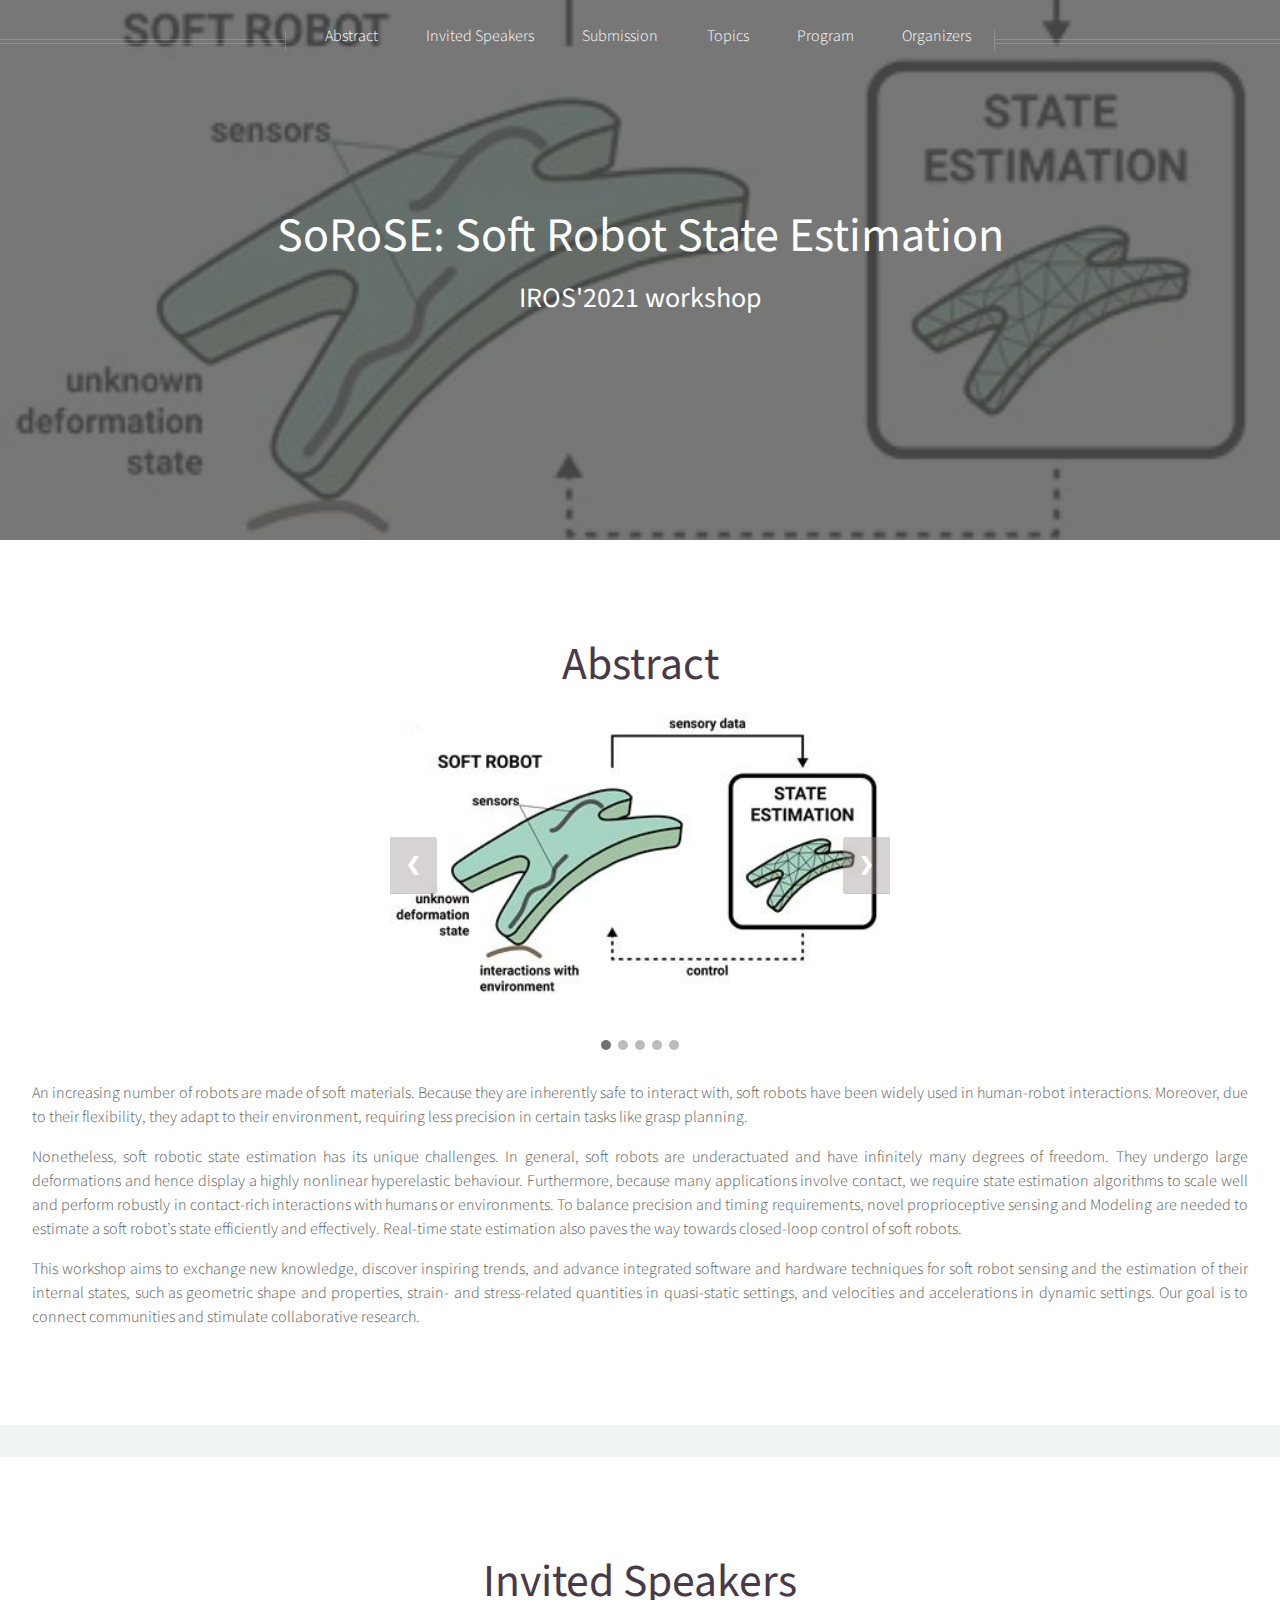
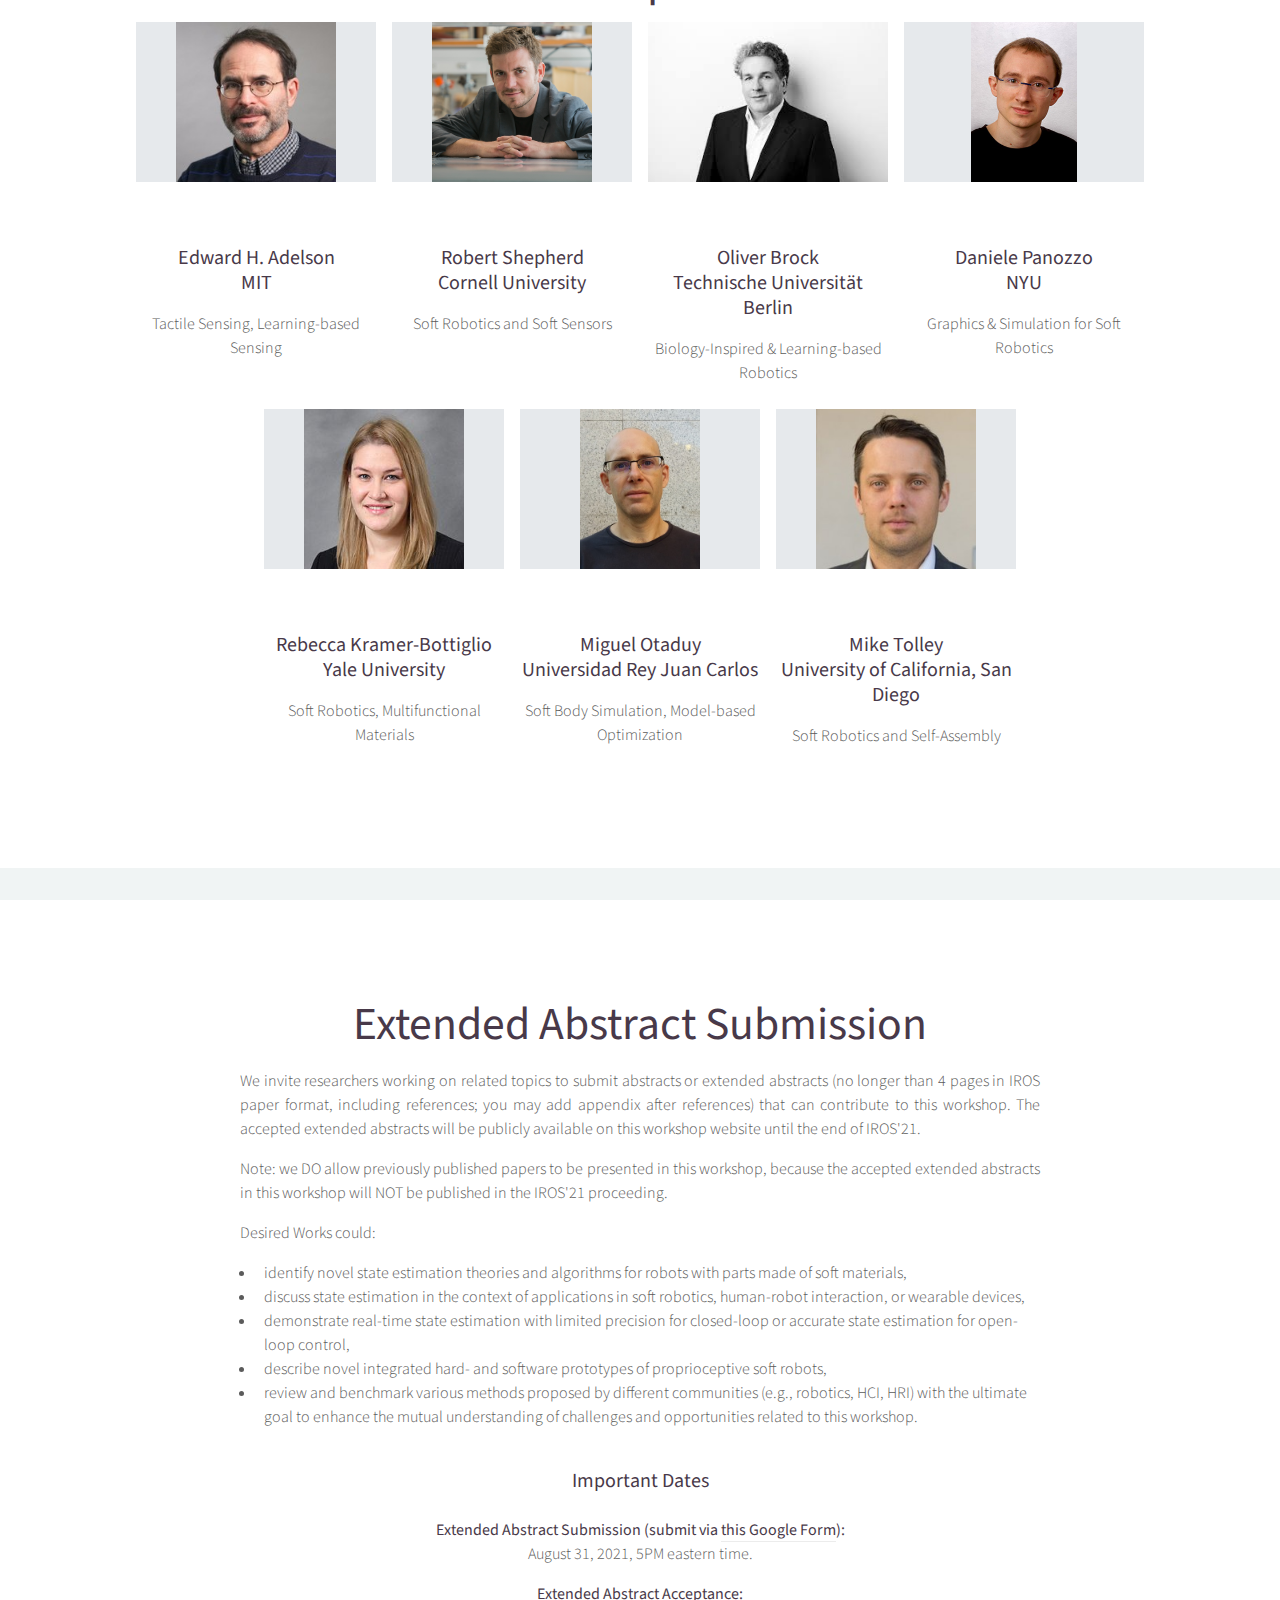
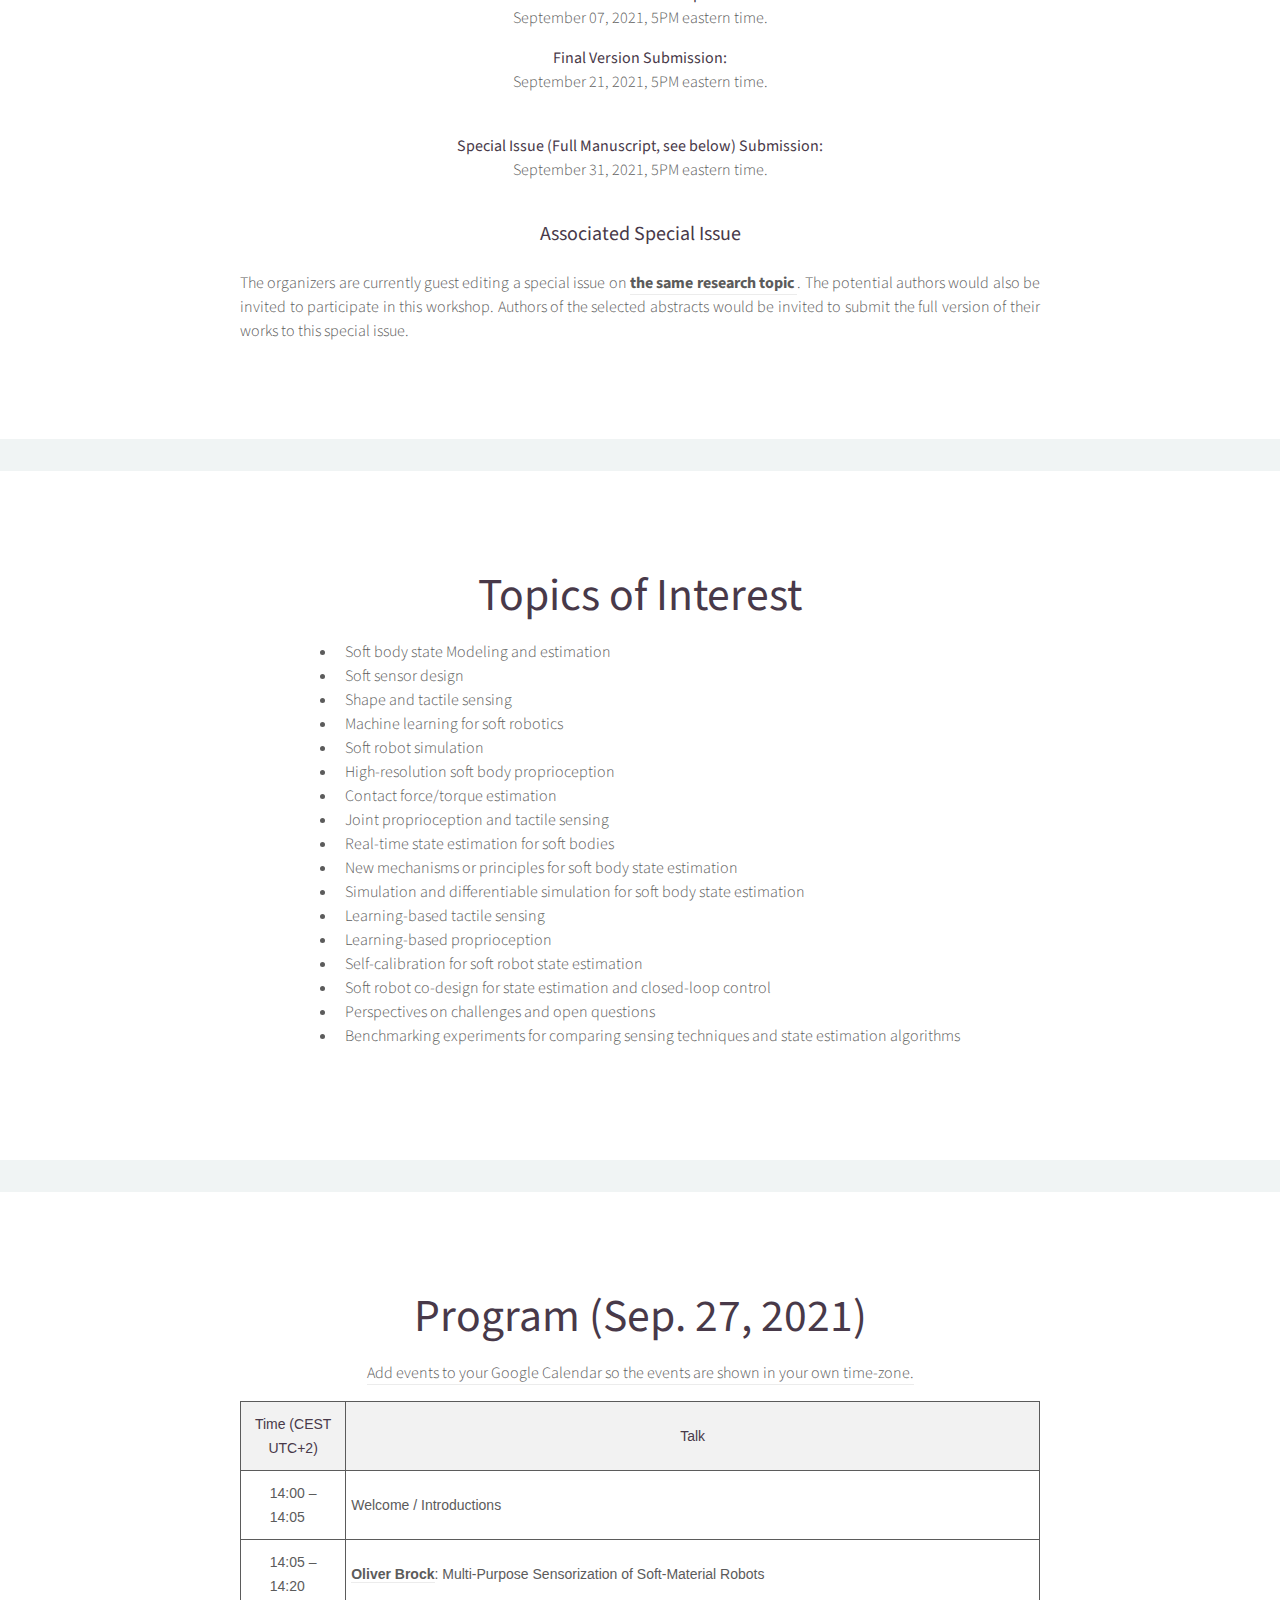
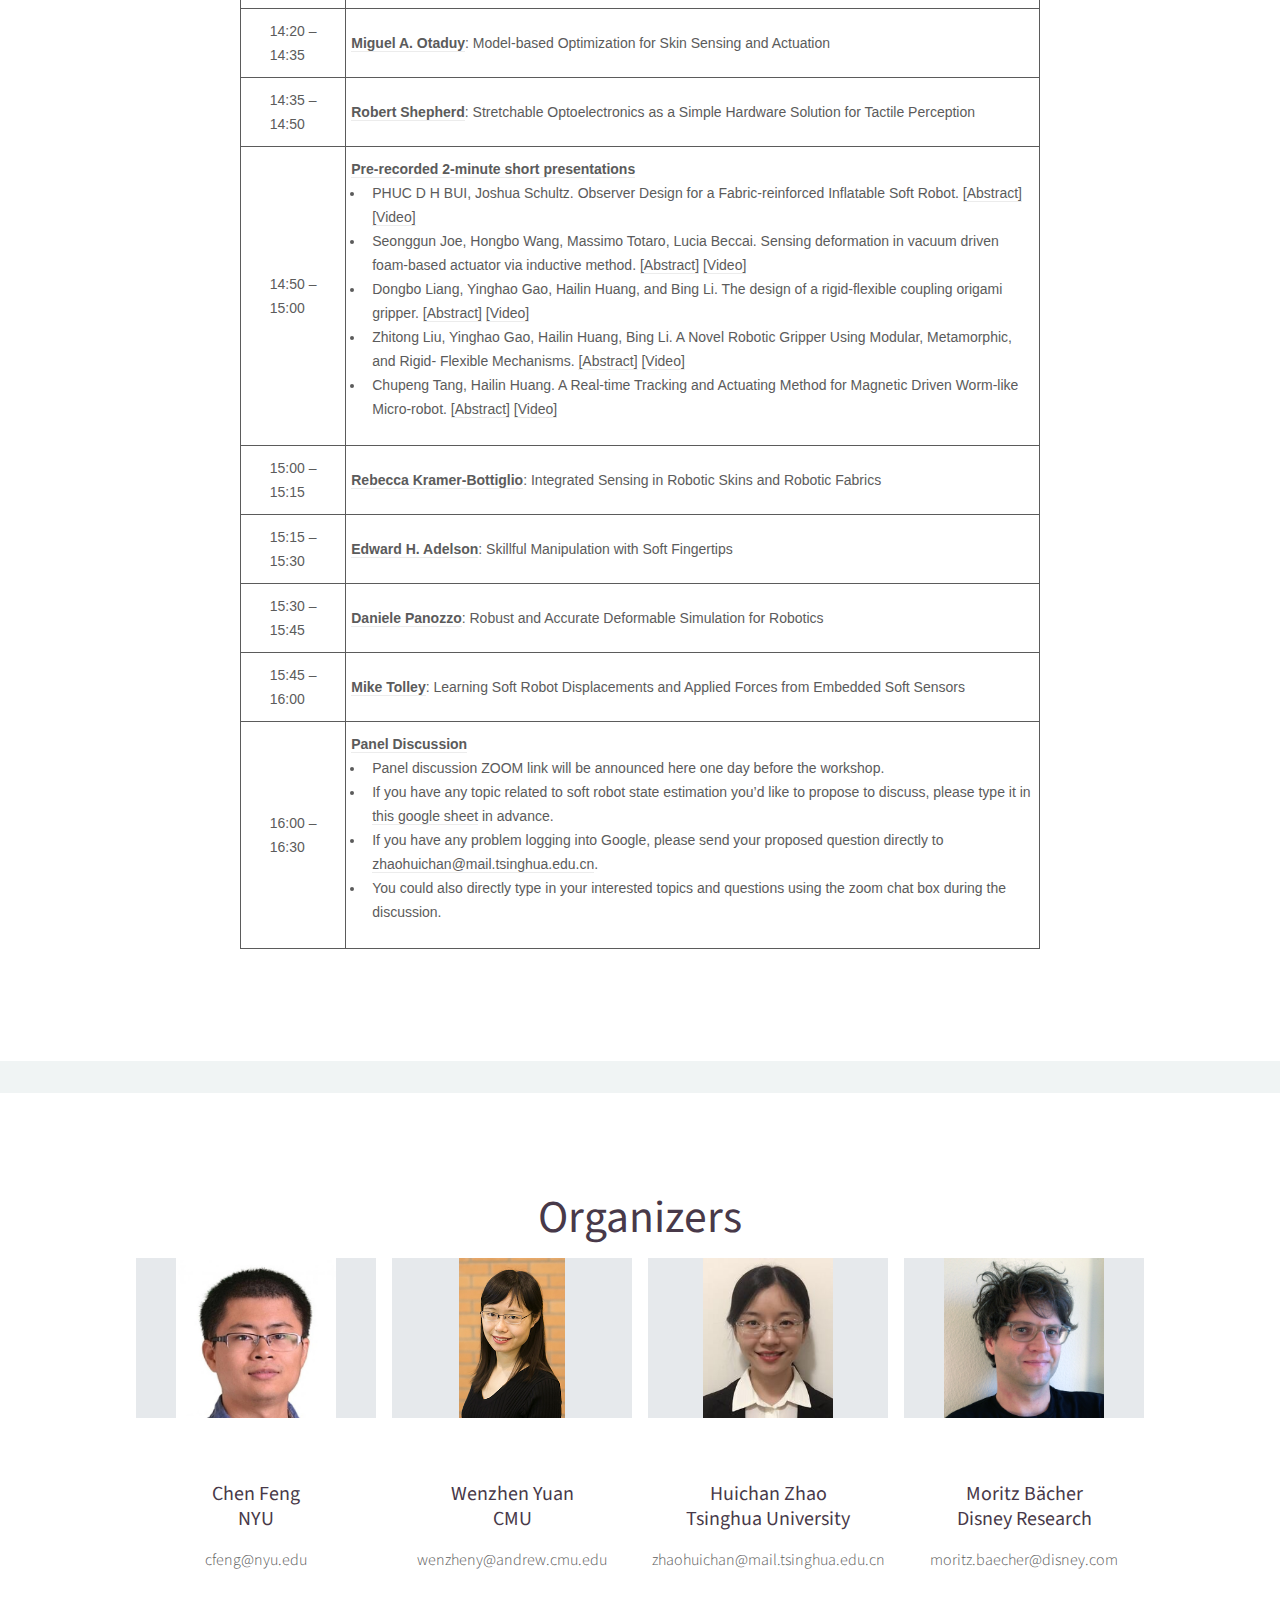
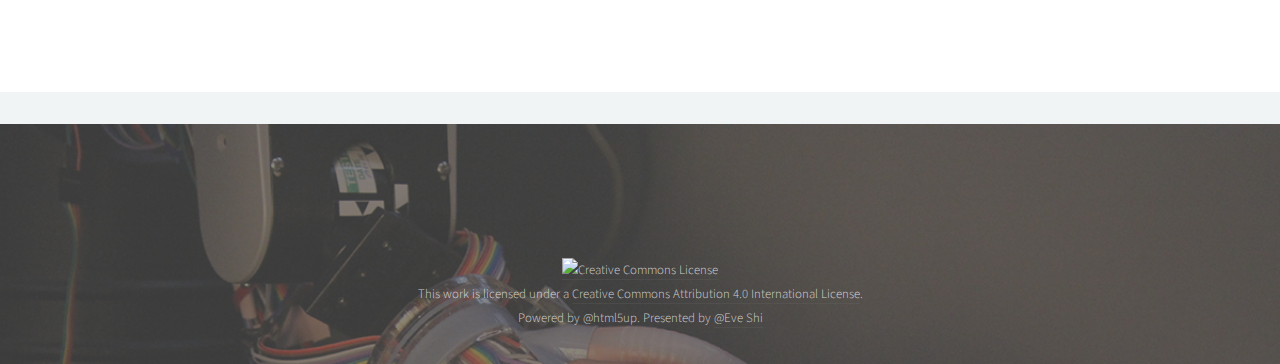
==== index.html @ d2203e0c "table style" ====
<!DOCTYPE HTML>
<!--
	Helios by HTML5 UP
	html5up.net | @ajlkn
	Free for personal and commercial use under the CCA 3.0 license (html5up.net/license)
-->
<html>

<head>
    <title>SoRoSE</title>
    <meta charset="utf-8" />
    <meta name="viewport" content="width=device-width, initial-scale=1, user-scalable=no" />
    <link rel="stylesheet" href="assets/css/main.css" />
    <noscript>
        <link rel="stylesheet" href="assets/css/noscript.css" />
    </noscript>
</head>

<body class="no-sidebar is-preload">
    <div id="page-wrapper">

        <!-- Header -->
        <div id="header">

            <!-- Inner -->
            <div class="inner">
                <header>
                    <h1><a href="index.html" id="logo">SoRoSE: Soft Robot State Estimation</a></h1>
                    <br />
                    <h2><a href="https://www.iros2021.org/workshops" id="logo">IROS'2021
                            workshop</a></h2>
                </header>
            </div>

            <!-- Nav -->
            <nav id="nav">
                <ul>
                    <li><a href="#abstract">Abstract</a></li>
                    <li><a href="#speakers">Invited Speakers</a></li>
                    <li><a href="#submission">Submission</a></li>
                    <li><a href="#topics">Topics</a></li>
                    <li><a href="#program">Program</a></li>
                    <li><a href="#organizers">Organizers</a></li>
                </ul>
            </nav>

        </div>

        <!-- Main -->
        <div class="wrapper style1" id="abstract">
            <div class="container">
                <article id="main" class="special">
                    <header>
                        <h2>Abstract</h2>
                    </header>
                    <!-- Slideshow container -->
                    <div class="slideshow-container">

                        <!-- Full-width images with number and caption text -->
                        <div class="mySlides fade">
                            <div class="numbertext">1 / 5</div>
                            <img src="images/thumb_400.jpg" style="width:100%">
                        </div>

                        <div class="mySlides fade">
                            <div class="numbertext">2 / 5</div>
                            <img src="images/deepsoro.png" style="width:100%">
                        </div>

                        <div class="mySlides fade">
                            <div class="numbertext">3 / 5</div>
                            <img src="images/BarInteraction4.jpg" style="width:100%">
                        </div>

                        <div class="mySlides fade">
                            <div class="numbertext">4 / 5</div>
                            <img src="images/sensor_in_gripper.jpg" style="width:100%">
                        </div>

                        <div class="mySlides fade">
                            <div class="numbertext">5 / 5</div>
                            <img src="images/robot2.jpg" style="width:100%">
                        </div>


                        <!-- Next and previous buttons -->
                        <a class="prev" onclick="plusSlides(-1)">&#10094;</a>
                        <a class="next" onclick="plusSlides(1)">&#10095;</a>
                    </div>
                    <br>

                    <!-- The dots/circles -->
                    <div style="text-align:center">
                        <span class="dot" onclick="currentSlide(1)"></span>
                        <span class="dot" onclick="currentSlide(2)"></span>
                        <span class="dot" onclick="currentSlide(3)"></span>
                        <span class="dot" onclick="currentSlide(4)"></span>
                        <span class="dot" onclick="currentSlide(5)"></span>

                    </div>
                    <br />
                    <p>
                        An increasing number of robots are made of soft materials. Because they are inherently safe to
                        interact with, soft robots have been widely used in human-robot interactions. Moreover, due to
                        their flexibility, they adapt to their environment, requiring
                        less precision in certain tasks like grasp planning.
                    </p>
                    <p>
                        Nonetheless, soft robotic state estimation has its unique challenges. In general, soft robots
                        are underactuated and have infinitely many degrees of freedom. They undergo large deformations
                        and hence display a highly nonlinear hyperelastic behaviour. Furthermore,
                        because many applications involve contact, we require state estimation algorithms to scale well
                        and perform robustly in contact-rich interactions with humans or environments. To balance
                        precision and timing requirements, novel
                        proprioceptive sensing and Modeling are needed to estimate a soft robot’s state efficiently and
                        effectively. Real-time state estimation also paves the way towards closed-loop control of soft
                        robots.
                    </p>
                    <p>
                        This workshop aims to exchange new knowledge, discover inspiring trends, and advance integrated
                        software and hardware techniques for soft robot sensing and the estimation of their internal
                        states, such as geometric shape and properties, strain- and stress-related
                        quantities in quasi-static settings, and velocities and accelerations in dynamic settings. Our
                        goal is to connect communities and stimulate collaborative research.
                    </p>
                </article>
            </div>
        </div>

        <div id="speakers"></div>


        <div class="container speakers" id="speakers2">
            <article id="main" class="special">
                <header>
                    <h2>Invited Speakers</h2>
                </header>
            </article>

        </div>
        <section class="carousel">
            <div class="reel">
                <article>
                    <a href="http://persci.mit.edu/people/adelson" class="image featured"><img
                            src="images/Edward H. Adelson.jpeg" alt="" /></a>
                    <header>
                        <h3>
                            <a href="http://persci.mit.edu/people/adelson"></a>Edward H. Adelson</a>
                        </h3>
                        <h3>
                            <a href="http://persci.mit.edu/people/adelson"></a>MIT</a>
                        </h3>
                    </header>
                    <p>Tactile Sensing, Learning-based Sensing</p>
                </article>
                <article>
                    <a href="https://www.mae.cornell.edu/faculty-directory/robert-f-shepherd"
                        class="image featured"><img src="images/Robert Shepherd.jpeg" alt="" /></a>
                    <header>
                        <h3>
                            <a href="https://www.mae.cornell.edu/faculty-directory/robert-f-shepherd"></a>Robert
                            Shepherd</a>
                        </h3>
                        <h3>
                            <a href="https://www.mae.cornell.edu/faculty-directory/robert-f-shepherd"></a>Cornell
                            University</a>
                        </h3>
                    </header>
                    <p>Soft Robotics and Soft Sensors</p>
                </article>
                <article>
                    <a href="https://www.robotics.tu-berlin.de/menue/team/oliver_brock/" class="image featured"><img
                            src="images/Oliver Brock.jpeg" alt="" /></a>
                    <header>
                        <h3>
                            <a href="https://www.robotics.tu-berlin.de/menue/team/oliver_brock/"></a>Oliver Brock</a>
                        </h3>
                        <h3>
                            <a href="https://www.robotics.tu-berlin.de/menue/team/oliver_brock/"></a>Technische
                            Universität Berlin</a>
                        </h3>
                    </header>
                    <p>Biology-Inspired & Learning-based Robotics</p>
                </article>
                <article>
                    <a href="https://cims.nyu.edu/gcl/daniele.html" class="image featured"><img
                            src="images/Daniele Panozzo.jpeg" alt="" /></a>
                    <header>
                        <h3>
                            <a href="https://cims.nyu.edu/gcl/daniele.html"></a>Daniele Panozzo</a>
                        </h3>
                        <h3>
                            <a href="https://cims.nyu.edu/gcl/daniele.html"></a>NYU</a>
                        </h3>
                    </header>
                    <p>Graphics & Simulation for Soft Robotics</p>
                </article>
                <article>
                    <a href="https://seas.yale.edu/faculty-research/faculty-directory/rebecca-kramer-bottiglio"
                        class="image featured"><img src="images/Rebecca Kramer-Bottiglio.jpeg" alt="" /></a>
                    <header>
                        <h3>
                            <a
                                href="https://seas.yale.edu/faculty-research/faculty-directory/rebecca-kramer-bottiglio"></a>Rebecca
                            Kramer-Bottiglio</a>
                        </h3>
                        <h3>
                            <a
                                href="https://seas.yale.edu/faculty-research/faculty-directory/rebecca-kramer-bottiglio"></a>Yale
                            University</a>
                        </h3>
                    </header>
                    <p>Soft Robotics, Multifunctional Materials</p>
                </article>
                <article>
                    <a href="http://mslab.es/otaduy/" class="image featured"><img src="images/Miguel Otaduy.jpeg"
                            alt="" /></a>
                    <header>
                        <h3>
                            <a href="http://mslab.es/otaduy/"></a>Miguel Otaduy</a>
                        </h3>
                        <h3>
                            <a href="http://mslab.es/otaduy/"></a>Universidad Rey Juan Carlos</a>
                        </h3>
                    </header>
                    <p>Soft Body Simulation, Contact Modeling</p>
                </article>
                <article>
                    <a href="https://tolley.eng.ucsd.edu/" class="image featured"><img src="images/Mike Tolley.jpeg"
                            alt="" /></a>
                    <header>
                        <h3>
                            <a href="https://tolley.eng.ucsd.edu/"></a>Mike Tolley</a>
                        </h3>
                        <h3>
                            <a href="https://tolley.eng.ucsd.edu/"></a>University of California, San Diego</a>
                        </h3>
                    </header>
                    <p>Soft Robotics and Self-Assembly</p>
                </article>

            </div>
        </section>

        <div class="wrapper style1 organizers" id="speakers1">

            <section class="container special">
                <article id="main" class="special">
                    <header>
                        <h2>Invited Speakers</h2>
                        <p></p>
                    </header>
                </article>
                <div class="row" style="margin-left: 0px;">
                    <article>
                        <a href="http://persci.mit.edu/people/adelson" class="image featured"><img
                                src="images/Edward H. Adelson.jpeg" alt="" /></a>
                        <header>
                            <h3>
                                <a href="http://persci.mit.edu/people/adelson"></a>Edward H. Adelson</a>
                            </h3>
                            <h3>
                                <a href="http://persci.mit.edu/people/adelson"></a>MIT</a>
                            </h3>
                        </header>
                        <p>Tactile Sensing, Learning-based Sensing</p>
                    </article>
                    <article>
                        <a href="https://www.mae.cornell.edu/faculty-directory/robert-f-shepherd"
                            class="image featured"><img src="images/Robert Shepherd.jpeg" alt="" /></a>
                        <header>
                            <h3>
                                <a href="https://www.mae.cornell.edu/faculty-directory/robert-f-shepherd"></a>Robert
                                Shepherd</a>
                            </h3>
                            <h3>
                                <a href="https://www.mae.cornell.edu/faculty-directory/robert-f-shepherd"></a>Cornell
                                University</a>
                            </h3>
                        </header>
                        <p>Soft Robotics and Soft Sensors</p>
                    </article>
                    <article>
                        <a href="https://www.robotics.tu-berlin.de/menue/team/oliver_brock/" class="image featured"><img
                                src="images/Oliver Brock.jpeg" alt="" /></a>
                        <header>
                            <h3>
                                <a href="https://www.robotics.tu-berlin.de/menue/team/oliver_brock/"></a>Oliver
                                Brock</a>
                            </h3>
                            <h3>
                                <a href="https://www.robotics.tu-berlin.de/menue/team/oliver_brock/"></a>Technische
                                Universität Berlin</a>
                            </h3>
                        </header>
                        <p>Biology-Inspired & Learning-based Robotics</p>
                    </article>
                    <article>
                        <a href="https://cims.nyu.edu/gcl/daniele.html" class="image featured"><img
                                src="images/Daniele Panozzo.jpeg" alt="" /></a>
                        <header>
                            <h3>
                                <a href="https://cims.nyu.edu/gcl/daniele.html"></a>Daniele Panozzo</a>
                            </h3>
                            <h3>
                                <a href="https://cims.nyu.edu/gcl/daniele.html"></a>NYU</a>
                            </h3>
                        </header>
                        <p>Graphics & Simulation for Soft Robotics</p>
                    </article>
                    <article>
                        <a href="https://seas.yale.edu/faculty-research/faculty-directory/rebecca-kramer-bottiglio"
                            class="image featured"><img src="images/Rebecca Kramer-Bottiglio.jpeg" alt="" /></a>
                        <header>
                            <h3>
                                <a
                                    href="https://seas.yale.edu/faculty-research/faculty-directory/rebecca-kramer-bottiglio"></a>Rebecca
                                Kramer-Bottiglio</a>
                            </h3>
                            <h3>
                                <a
                                    href="https://seas.yale.edu/faculty-research/faculty-directory/rebecca-kramer-bottiglio"></a>Yale
                                University</a>
                            </h3>
                        </header>
                        <p>Soft Robotics, Multifunctional Materials</p>
                    </article>
                    <article>
                        <a href="http://mslab.es/otaduy/" class="image featured"><img src="images/Miguel Otaduy.jpeg"
                                alt="" /></a>
                        <header>
                            <h3>
                                <a href="http://mslab.es/otaduy/"></a>Miguel Otaduy</a>
                            </h3>
                            <h3>
                                <a href="http://mslab.es/otaduy/"></a>Universidad Rey Juan Carlos</a>
                            </h3>
                        </header>
                        <p>Soft Body Simulation, Model-based Optimization</p>
                    </article>
                    <article>
                        <a href="https://tolley.eng.ucsd.edu/" class="image featured"><img src="images/Mike Tolley.jpeg"
                                alt="" /></a>
                        <header>
                            <h3>
                                <a href="https://tolley.eng.ucsd.edu/"></a>Mike Tolley</a>
                            </h3>
                            <h3>
                                <a href="https://tolley.eng.ucsd.edu/"></a>University of California, San Diego</a>
                            </h3>
                        </header>
                        <p>Soft Robotics and Self-Assembly</p>
                    </article>
                </div>
            </section>

        </div>

        <div class="wrapper style1" id="submission">
            <div class="container" style="max-width: 800px;">
                <article id="main" class="special">
                    <header>
                        <h2><a href="https://forms.gle/WghcECDqFm4VowSA9">Extended Abstract Submission</a>
                        </h2>
                    </header>
                    <p>
                        We invite researchers working on related topics to submit abstracts or extended abstracts (no
                        longer than 4 pages in IROS paper format, including references; you may add appendix after references) that can contribute to this
                        workshop. The accepted extended abstracts will be publicly available on this workshop website until the end of IROS'21.
                    </p>
		    <p>Note: we DO allow previously published papers to be presented in this workshop,
			    because the accepted extended abstracts in this workshop will NOT be published in the IROS'21 proceeding.
		    </p>
                    <p>
                        Desired Works could:
                    </p>
                    <ul>
                        <li>identify novel state estimation theories and algorithms for robots with parts made of soft
                            materials,</li>
                        <li>discuss state estimation in the context of applications in soft robotics, human-robot
                            interaction, or wearable devices,</li>
                        <li>demonstrate real-time state estimation with limited precision for closed-loop or accurate
                            state estimation for open-loop control,</li>
                        <li>describe novel integrated hard- and software prototypes of proprioceptive soft robots,</li>
                        <li>review and benchmark various methods proposed by different communities (e.g., robotics, HCI,
                            HRI) with the ultimate goal to enhance the mutual understanding of challenges and
                            opportunities related to this workshop.</li>
                    </ul>
                    <br />
                    <h3 style="text-align: center;">Important Dates</h3>
                    <br />
                    <div
                        style="width: 100%; display: flex; flex-direction: column; justify-content: center; align-items: center;">

                        <b>Extended Abstract Submission (submit via <a href="https://forms.gle/WghcECDqFm4VowSA9">this Google Form</a>):</b>
                        <p> August 31, 2021, 5PM eastern
                            time.
                        </p>

                        <b>Extended Abstract Acceptance:</b>
                        <p> September 07, 2021, 5PM eastern
                            time.
                        </p>

                        <b>Final Version Submission:</b>
                        <p> September 21, 2021, 5PM eastern time.
                        </p>
                        <br />

                        <b>Special Issue (Full Manuscript, see below) Submission:</b>
                        <p> September 31, 2021,
                            5PM
                            eastern time.
                        </p>
                    </div>
                    <br />
                    <h3 style="text-align: center;">Associated Special Issue</h3>
                    <br />
                    <p>The organizers are currently guest editing a special issue on <a
                            href="https://www.frontiersin.org/research-topics/19049/soft-robot-state-estimation"
                            style="font-weight: bold;">the same research topic </a>. The potential authors would
                        also be invited to participate in this workshop. Authors of the selected abstracts would be
                        invited to submit the full version of their works to this special issue.</p>
                </article>
            </div>
        </div>

        <div class="wrapper style1" id="topics">
            <div class="container">
                <article id="main" class="special">
                    <header>
                        <h2>Topics of Interest
                        </h2>
                    </header>
                    <div style="display:flex; justify-content: center;">
                        <ul>
                            <li>Soft body state Modeling and estimation</li>
                            <li>Soft sensor design</li>
                            <li>Shape and tactile sensing</li>
                            <li>Machine learning for soft robotics</li>
                            <li>Soft robot simulation</li>
                            <li>High-resolution soft body proprioception</li>
                            <li>Contact force/torque estimation</li>
                            <li>Joint proprioception and tactile sensing</li>
                            <li>Real-time state estimation for soft bodies</li>
                            <li>New mechanisms or principles for soft body state estimation</li>
                            <li>Simulation and differentiable simulation for soft body state estimation</li>
                            <li>Learning-based tactile sensing</li>
                            <li>Learning-based proprioception</li>
                            <li>Self-calibration for soft robot state estimation</li>
                            <li>Soft robot co-design for state estimation and closed-loop control</li>
                            <li>Perspectives on challenges and open questions</li>
                            <li>Benchmarking experiments for comparing sensing techniques and state estimation
                                algorithms</li>
                        </ul>
                    </div>

                </article>
            </div>
        </div>

        <div class="wrapper style1" id="program">
            <div class="container">
                <article id="main" class="special">
                    <header>
                        <h2>Program (Sep. 27, 2021)
                        </h2>
                    </header>
                    <div style="width: 100%; display: flex; justify-content: center; flex-direction: column; align-items: center;">
                        <p><a href="https://calendar.google.com/calendar/u/0?cid=Y182NWhkdmkxcjdwOWs2NHZqYWFtc25lbDZrY0Bncm91cC5jYWxlbmRhci5nb29nbGUuY29t">Add events to your Google Calendar so the events are shown in your own time-zone.</a></p></div>
                        <div style="width: 100%; display: flex; justify-content: center;">
                        <table class="tg">
                            <thead>
                                <tr>
                                    <th class="tg-a0ej"><span style="background-color:#F2F2F2"><b>Time (CEST UTC+2)</b></th>
                                    <th class="tg-a0ej"><span style="background-color:#F2F2F2"><b>Talk</b></th>
                                </tr>
                            </thead>
                            <tbody>
                                <tr>
                                    <td class="tg-lboi">14:00 – 14:05&nbsp;&nbsp;&nbsp;</td>
                                    <td class="tg-rpart">Welcome / Introductions&nbsp;&nbsp;&nbsp;</td>
                                </tr>
                                <tr>
                                    <td class="tg-lboi">14:05 – 14:20&nbsp;&nbsp;&nbsp;</td>
                                    <td class="tg-rpart"><a style="font-weight: bold;">Oliver Brock</a>: Multi-Purpose Sensorization of Soft-Material Robots&nbsp;&nbsp;&nbsp;</td>
                                </tr>
                                <tr>
                                    <td class="tg-lboi">14:20 – 14:35&nbsp;&nbsp;&nbsp;</td>
                                    <td class="tg-rpart"><a style="font-weight: bold;">Miguel A. Otaduy</a>: Model-based Optimization for Skin Sensing and Actuation&nbsp;&nbsp;&nbsp;</td>
                                </tr>
                                <tr>
                                    <td class="tg-lboi">14:35 – 14:50&nbsp;&nbsp;&nbsp;</td>
                                    <td class="tg-rpart"><a style="font-weight: bold;">Robert Shepherd</a>: Stretchable Optoelectronics as a Simple Hardware Solution for Tactile Perception&nbsp;&nbsp;&nbsp;</td>
                                </tr>
                                <tr>
                                    <td class="tg-lboi">14:50 – 15:00&nbsp;&nbsp;&nbsp;</td>
                                    <td class="tg-rpart"><a style="font-weight: bold;">Pre-recorded 2-minute short presentations</a>
					    <ul>
						    <li>PHUC D H BUI, Joshua Schultz. Observer Design for a Fabric-reinforced Inflatable Soft Robot. <a href="TBD">[Abstract]</a> <a href="TBD">[Video]</a></li>
						    <li>Seonggun Joe, Hongbo Wang, Massimo Totaro, Lucia Beccai. Sensing deformation in vacuum driven foam-based actuator via inductive method. <a href="TBD">[Abstract]</a> <a href="TBD">[Video]</a></li>
						    <li>Dongbo Liang, Yinghao Gao, Hailin Huang, and Bing Li. The design of a rigid-flexible coupling origami gripper. <a href="TBD">[Abstract]</a> <a href="TBD">[Video]</a></li>
						    <li>Zhitong Liu, Yinghao Gao, Hailin Huang, Bing Li. A Novel Robotic Gripper Using Modular, Metamorphic, and Rigid- Flexible Mechanisms. <a href="TBD">[Abstract]</a> <a href="TBD">[Video]</a></li>
						    <li>Chupeng Tang, Hailin Huang. A Real-time Tracking and Actuating Method for Magnetic Driven Worm-like Micro-robot. <a href="TBD">[Abstract]</a> <a href="TBD">[Video]</a></li>
						    </ul>
					</td>
                                </tr>
                                <tr>
                                    <td class="tg-lboi">15:00 – 15:15&nbsp;&nbsp;&nbsp;</td>
                                    <td class="tg-rpart"><a style="font-weight: bold;">Rebecca Kramer-Bottiglio</a>: Integrated Sensing in Robotic Skins and Robotic Fabrics&nbsp;&nbsp;&nbsp;</td>
                                </tr>
                                <tr>
                                    <td class="tg-lboi">15:15 – 15:30&nbsp;&nbsp;&nbsp;</td>
                                    <td class="tg-rpart"><a style="font-weight: bold;">Edward H. Adelson</a>: Skillful Manipulation with Soft Fingertips&nbsp;&nbsp;&nbsp;</td>
                                </tr>
                                <tr>
                                    <td class="tg-lboi">15:30 – 15:45&nbsp;&nbsp;&nbsp;</td>
                                    <td class="tg-rpart"><a style="font-weight: bold;">Daniele Panozzo</a>: Robust and Accurate Deformable Simulation for Robotics&nbsp;&nbsp;&nbsp;</td>
                                </tr>
                                <tr>
                                    <td class="tg-lboi">15:45 – 16:00&nbsp;&nbsp;&nbsp;</td>
                                    <td class="tg-rpart"><a style="font-weight: bold;">Mike Tolley</a>: Learning Soft Robot Displacements and Applied Forces from Embedded Soft Sensors&nbsp;&nbsp;&nbsp;</td>
                                </tr>
                                <tr>
                                    <td class="tg-lboi">16:00 – 16:30&nbsp;&nbsp;&nbsp;</td>
                                    <td class="tg-rpart"><a style="font-weight: bold;">Panel Discussion</a>
					    <ul>
						    <li>Panel discussion ZOOM link will be announced here one day before the workshop.</li>
						    <li>If you have any topic related to soft robot state estimation you’d like to propose to discuss, please type it in <a href="https://docs.google.com/spreadsheets/d/1lZpRC_yEklMK8BOWr6CGSdx1gRSJCVQIYyZF801gzsY/edit?usp=sharing">this google sheet</a> in advance.</li>
						    <li>If you have any problem logging into Google, please send your proposed question directly to <a href="mailto:zhaohuichan@mail.tsinghua.edu.cn">zhaohuichan@mail.tsinghua.edu.cn</a>.</li>
						    <li>You could also directly type in your interested topics and questions using the zoom chat box during the discussion.</li>
						    </ul>
					</td>
                                </tr>
                            </tbody>
                        </table>
                    </div>
                </article>
            </div>
        </div>

        <div class="wrapper style1 organizers" id="organizers">

            <section class="container special">
                <header>
                    <h2>Organizers</h2>
                    <p></p>
                </header>
                <div class="row" style="margin-left: 0px;">
                    <article class="col-3 col-12-mobile special">
                        <a href="https://engineering.nyu.edu/faculty/chen-feng" class="image featured"><img
                                src="images/Chen Feng.jpeg" alt="" /></a>
                        <header>
                            <h3><a href="https://engineering.nyu.edu/faculty/chen-feng">Chen Feng</a></h3>
                            <h3><a href="https://engineering.nyu.edu/faculty/chen-feng">NYU</a></h3>
                        </header>
                        <p style="text-align: center;">
                            cfeng@nyu.edu
                        </p>
                    </article>
                    <article class="col-3 col-12-mobile special">
                        <a href="https://www.ri.cmu.edu/ri-faculty/wenzhen-yuan/" class="image featured"><img
                                src="images/Wenzhen Yuan.jpeg" alt="" /></a>
                        <header>
                            <h3><a href="https://www.ri.cmu.edu/ri-faculty/wenzhen-yuan/">Wenzhen Yuan</a></h3>
                            <h3><a href="https://www.ri.cmu.edu/ri-faculty/wenzhen-yuan/">CMU</a></h3>
                        </header>
                        <p style="text-align: center;">
                            wenzheny@andrew.cmu.edu
                        </p>
                    </article>
                    <article class="col-3 col-12-mobile special">
                        <a href="https://www.me.tsinghua.edu.cn/en/info/1067/1431.htm" class="image featured"><img
                                src="images/Huichan Zhao.jpeg" alt="" /></a>
                        <header>
                            <h3><a href="https://www.me.tsinghua.edu.cn/en/info/1067/1431.htm">Huichan Zhao</a></h3>
                            <h3><a href="https://www.me.tsinghua.edu.cn/en/info/1067/1431.htm">Tsinghua University</a>
                            </h3>
                        </header>
                        <p style="text-align: center;">
                            zhaohuichan@mail.tsinghua.edu.cn
                        </p>
                    </article>
                    <article class="col-3 col-12-mobile special">
                        <a href="https://www.baecher.info/" class="image featured"><img src="images/Moritz Bächer.jpeg"
                                alt="" /></a>
                        <header>
                            <h3><a href="https://www.baecher.info/">Moritz Bächer</a></h3>
                            <h3><a href="https://www.baecher.info/">Disney Research</a></h3>
                        </header>
                        <p style="text-align: center;">
                            moritz.baecher@disney.com
                        </p>
                    </article>
                </div>
            </section>

        </div>

    </div>

    <!-- Footer -->
    <div id="footer">
        <div class="container">
            <div class="row">
                <div class="col-12">
                    <!-- Copyright -->


                    <div class="copyright">
                        <div style="height: 100px; position: relative;">
                            <div style="width: 150px; margin-left: auto; margin-right: auto;">
                                <script type="text/javascript"
                                    src="//ra.revolvermaps.com/0/0/7.js?i=5agyhgbtwzj&amp;m=7&amp;c=ff0000&amp;cr1=ffffff&amp;sx=0&amp;rs=100"
                                    async="async"></script>
                            </div>
                        </div>
                        <div>
                            <a rel="license" href="http://creativecommons.org/licenses/by/4.0/"><img
                                    alt="Creative Commons License" style="border-width:0"
                                    src="https://i.creativecommons.org/l/by/4.0/88x31.png" /></a><br />This work is
                            licensed under a <a rel="license"
                                href="http://creativecommons.org/licenses/by/4.0/">Creative Commons Attribution 4.0
                                International License</a>.
                        </div>
                        <div>
                            Powered by @html5up. Presented by <a href="https://eveshi.com">@Eve Shi</a>
                        </div>
                    </div>

                </div>

            </div>
        </div>
    </div>

    </div>

    <!-- Scripts -->
    <script src="assets/js/jquery.min.js"></script>
    <script src="assets/js/jquery.dropotron.min.js"></script>
    <script src="assets/js/jquery.scrolly.min.js"></script>
    <script src="assets/js/jquery.scrollex.min.js"></script>
    <script src="assets/js/browser.min.js"></script>
    <script src="assets/js/breakpoints.min.js"></script>
    <script src="assets/js/util.js"></script>
    <script src="assets/js/main.js"></script>
    <script>
        var slideIndex = 0;
        showSlides();
        var slides, dots;

        function showSlides() {
            var i;
            slides = document.getElementsByClassName("mySlides");
            dots = document.getElementsByClassName("dot");
            for (i = 0; i < slides.length; i++) {
                slides[i].style.display = "none";
            }
            slideIndex++;
            if (slideIndex > slides.length) { slideIndex = 1 }
            for (i = 0; i < dots.length; i++) {
                dots[i].className = dots[i].className.replace(" active", "");
            }
            slides[slideIndex - 1].style.display = "block";
            dots[slideIndex - 1].className += " active";
            setTimeout(showSlides, 2500); // Change image every 2.5 seconds
        }

        function plusSlides(position) {
            slideIndex += position;
            if (slideIndex > slides.length) { slideIndex = 1 }
            else if (slideIndex < 1) { slideIndex = slides.length }
            for (i = 0; i < slides.length; i++) {
                slides[i].style.display = "none";
            }
            for (i = 0; i < dots.length; i++) {
                dots[i].className = dots[i].className.replace(" active", "");
            }
            slides[slideIndex - 1].style.display = "block";
            dots[slideIndex - 1].className += " active";
        }

        function currentSlide(index) {
            if (index > slides.length) { index = 1 }
            else if (index < 1) { index = slides.length }
            for (i = 0; i < slides.length; i++) {
                slides[i].style.display = "none";
            }
            for (i = 0; i < dots.length; i++) {
                dots[i].className = dots[i].className.replace(" active", "");
            }
            slides[index - 1].style.display = "block";
            dots[index - 1].className += " active";
        }
    </script>

</body>

</html>
---- assets/css/main.css ----
@import url("https://fonts.googleapis.com/css?family=Source+Sans+Pro:300,300italic,400,400italic,600");
@import url("fontawesome-all.min.css");

/*
	Helios by HTML5 UP
	html5up.net | @ajlkn
	Free for personal and commercial use under the CCA 3.0 license (html5up.net/license)
*/

html,
body,
div,
span,
applet,
object,
iframe,
h1,
h2,
h3,
h4,
h5,
h6,
p,
blockquote,
pre,
a,
abbr,
acronym,
address,
big,
cite,
code,
del,
dfn,
em,
img,
ins,
kbd,
q,
s,
samp,
small,
strike,
strong,
sub,
sup,
tt,
var,
b,
u,
i,
center,
dl,
dt,
dd,
ol,
ul,
li,
fieldset,
form,
label,
legend,
table,
caption,
tbody,
tfoot,
thead,
tr,
th,
td,
article,
aside,
canvas,
details,
embed,
figure,
figcaption,
footer,
header,
hgroup,
menu,
nav,
output,
ruby,
section,
summary,
time,
mark,
audio,
video {
  margin: 0;
  padding: 0;
  border: 0;
  font-size: 100%;
  font: inherit;
  vertical-align: baseline;
}

article,
aside,
details,
figcaption,
figure,
footer,
header,
hgroup,
menu,
nav,
section {
  display: block;
}

body {
  line-height: 1;
}

ol,
ul {
  list-style: none;
}

blockquote,
q {
  quotes: none;
}

blockquote:before,
blockquote:after,
q:before,
q:after {
  content: "";
  content: none;
}

table {
  border-collapse: collapse;
  border-spacing: 0;
}

body {
  -webkit-text-size-adjust: none;
}

mark {
  background-color: transparent;
  color: inherit;
}

input::-moz-focus-inner {
  border: 0;
  padding: 0;
}

input,
select,
textarea {
  -moz-appearance: none;
  -webkit-appearance: none;
  -ms-appearance: none;
  appearance: none;
}

/* Basic */

html {
  box-sizing: border-box;
}

*,
*:before,
*:after {
  box-sizing: inherit;
}

body {
  background: #f0f4f4;
  color: #5b5b5b;
  font-size: 15pt;
  line-height: 1.85em;
  font-family: "Source Sans Pro", sans-serif;
  font-weight: 300;
}

body.is-preload *,
body.is-preload *:before,
body.is-preload *:after {
  -moz-animation: none !important;
  -webkit-animation: none !important;
  -ms-animation: none !important;
  animation: none !important;
  -moz-transition: none !important;
  -webkit-transition: none !important;
  -ms-transition: none !important;
  transition: none !important;
}

input,
textarea,
select {
  font-size: 15pt;
  line-height: 1.85em;
  font-family: "Source Sans Pro", sans-serif;
  font-weight: 300;
}

h1,
h2,
h3,
h4,
h5,
h6 {
  font-weight: 400;
  color: #483949;
  line-height: 1.25em;
}

h1 a,
h2 a,
h3 a,
h4 a,
h5 a,
h6 a {
  color: inherit;
  text-decoration: none;
  border-bottom-color: transparent;
}

h1 strong,
h2 strong,
h3 strong,
h4 strong,
h5 strong,
h6 strong {
  font-weight: 600;
}

h2 {
  font-size: 2.85em;
}

h3 {
  font-size: 1.25em;
}

h4 {
  font-size: 1em;
  margin: 0 0 0.25em 0;
}

strong,
b {
  font-weight: 400;
  color: #483949;
}

em,
i {
  font-style: italic;
}

a {
  color: inherit;
  border-bottom: solid 1px rgba(128, 128, 128, 0.15);
  text-decoration: none;
  -moz-transition: background-color 0.35s ease-in-out, color 0.35s ease-in-out,
    border-bottom-color 0.35s ease-in-out;
  -webkit-transition: background-color 0.35s ease-in-out,
    color 0.35s ease-in-out, border-bottom-color 0.35s ease-in-out;
  -ms-transition: background-color 0.35s ease-in-out, color 0.35s ease-in-out,
    border-bottom-color 0.35s ease-in-out;
  transition: background-color 0.35s ease-in-out, color 0.35s ease-in-out,
    border-bottom-color 0.35s ease-in-out;
}

a:hover {
  color: #ef8376;
  border-bottom-color: transparent;
}

sub {
  position: relative;
  top: 0.5em;
  font-size: 0.8em;
}

sup {
  position: relative;
  top: -0.5em;
  font-size: 0.8em;
}

blockquote {
  border-left: solid 0.5em #ddd;
  padding: 1em 0 1em 2em;
  font-style: italic;
}

p,
ul,
ol,
dl,
table {
  margin-bottom: 1em;
}

p {
  text-align: justify;
}

br.clear {
  clear: both;
}

hr {
  position: relative;
  display: block;
  border: 0;
  top: 4.5em;
  margin-bottom: 9em;
  height: 6px;
  border-top: solid 1px rgba(128, 128, 128, 0.2);
  border-bottom: solid 1px rgba(128, 128, 128, 0.2);
}

hr:before,
hr:after {
  content: "";
  position: absolute;
  top: -8px;
  display: block;
  width: 1px;
  height: 21px;
  background: rgba(128, 128, 128, 0.2);
}

hr:before {
  left: -1px;
}

hr:after {
  right: -1px;
}

.timestamp {
  color: rgba(128, 128, 128, 0.75);
  font-size: 0.8em;
}

/* Container */

.container {
  margin: 0 auto;
  max-width: 100%;
  width: 1400px;
}

@media screen and (max-width: 1680px) {
  .container {
    width: 1200px;
  }
}

@media screen and (max-width: 1280px) {
  .container {
    width: 100%;
  }
}

@media screen and (max-width: 960px) {
  .container {
    width: 100%;
  }
}

@media screen and (max-width: 840px) {
  .container {
    width: 100%;
  }
}

@media screen and (max-width: 736px) {
  .container {
    width: 100%;
  }
}

/* Row */

.row {
  display: flex;
  flex-wrap: wrap;
  box-sizing: border-box;
  align-items: stretch;
}

.row > * {
  box-sizing: border-box;
}

.row.gtr-uniform > * > :last-child {
  margin-bottom: 0;
}

.row.aln-left {
  justify-content: flex-start;
}

.row.aln-center {
  justify-content: center;
}

.row.aln-right {
  justify-content: flex-end;
}

.row.aln-top {
  align-items: flex-start;
}

.row.aln-middle {
  align-items: center;
}

.row.aln-bottom {
  align-items: flex-end;
}

.row > .imp {
  order: -1;
}

.row > .col-1 {
  width: 8.33333%;
}

.row > .off-1 {
  margin-left: 8.33333%;
}

.row > .col-2 {
  width: 16.66667%;
}

.row > .off-2 {
  margin-left: 16.66667%;
}

.row > .col-3 {
  width: 25%;
}

.row > .off-3 {
  margin-left: 25%;
}

.row > .col-4 {
  width: 33.33333%;
}

.row > .off-4 {
  margin-left: 33.33333%;
}

.row > .col-5 {
  width: 41.66667%;
}

.row > .off-5 {
  margin-left: 41.66667%;
}

.row > .col-6 {
  width: 50%;
}

.row > .off-6 {
  margin-left: 50%;
}

.row > .col-7 {
  width: 58.33333%;
}

.row > .off-7 {
  margin-left: 58.33333%;
}

.row > .col-8 {
  width: 66.66667%;
}

.row > .off-8 {
  margin-left: 66.66667%;
}

.row > .col-9 {
  width: 75%;
}

.row > .off-9 {
  margin-left: 75%;
}

.row > .col-10 {
  width: 83.33333%;
}

.row > .off-10 {
  margin-left: 83.33333%;
}

.row > .col-11 {
  width: 91.66667%;
}

.row > .off-11 {
  margin-left: 91.66667%;
}

.row > .col-12 {
  width: 100%;
}

.row > .off-12 {
  margin-left: 100%;
}

.row.gtr-0 {
  margin-top: 0px;
  margin-left: 0px;
}

.row.gtr-0 > * {
  padding: 0px 0 0 0px;
}

.row.gtr-0.gtr-uniform {
  margin-top: 0px;
}

.row.gtr-0.gtr-uniform > * {
  padding-top: 0px;
}

.row.gtr-25 {
  margin-top: -10px;
  margin-left: -10px;
}

.row.gtr-25 > * {
  padding: 10px 0 0 10px;
}

.row.gtr-25.gtr-uniform {
  margin-top: -10px;
}

.row.gtr-25.gtr-uniform > * {
  padding-top: 10px;
}

.row.gtr-50 {
  margin-top: -20px;
  margin-left: -20px;
}

.row.gtr-50 > * {
  padding: 20px 0 0 20px;
}

.row.gtr-50.gtr-uniform {
  margin-top: -20px;
}

.row.gtr-50.gtr-uniform > * {
  padding-top: 20px;
}

.row {
  margin-top: -40px;
  margin-left: -40px;
}

.row > * {
  padding: 40px 0 0 40px;
}

.row.gtr-uniform {
  margin-top: -40px;
}

.row.gtr-uniform > * {
  padding-top: 40px;
}

.row.gtr-150 {
  margin-top: -60px;
  margin-left: -60px;
}

.row.gtr-150 > * {
  padding: 60px 0 0 60px;
}

.row.gtr-150.gtr-uniform {
  margin-top: -60px;
}

.row.gtr-150.gtr-uniform > * {
  padding-top: 60px;
}

.row.gtr-200 {
  margin-top: -80px;
  margin-left: -80px;
}

.row.gtr-200 > * {
  padding: 80px 0 0 80px;
}

.row.gtr-200.gtr-uniform {
  margin-top: -80px;
}

.row.gtr-200.gtr-uniform > * {
  padding-top: 80px;
}

@media screen and (max-width: 1680px) {
  .row {
    display: flex;
    flex-wrap: wrap;
    box-sizing: border-box;
    align-items: stretch;
  }
  .row > * {
    box-sizing: border-box;
  }
  .row.gtr-uniform > * > :last-child {
    margin-bottom: 0;
  }
  .row.aln-left {
    justify-content: flex-start;
  }
  .row.aln-center {
    justify-content: center;
  }
  .row.aln-right {
    justify-content: flex-end;
  }
  .row.aln-top {
    align-items: flex-start;
  }
  .row.aln-middle {
    align-items: center;
  }
  .row.aln-bottom {
    align-items: flex-end;
  }
  .row > .imp-wide {
    order: -1;
  }
  .row > .col-1-wide {
    width: 8.33333%;
  }
  .row > .off-1-wide {
    margin-left: 8.33333%;
  }
  .row > .col-2-wide {
    width: 16.66667%;
  }
  .row > .off-2-wide {
    margin-left: 16.66667%;
  }
  .row > .col-3-wide {
    width: 25%;
  }
  .row > .off-3-wide {
    margin-left: 25%;
  }
  .row > .col-4-wide {
    width: 33.33333%;
  }
  .row > .off-4-wide {
    margin-left: 33.33333%;
  }
  .row > .col-5-wide {
    width: 41.66667%;
  }
  .row > .off-5-wide {
    margin-left: 41.66667%;
  }
  .row > .col-6-wide {
    width: 50%;
  }
  .row > .off-6-wide {
    margin-left: 50%;
  }
  .row > .col-7-wide {
    width: 58.33333%;
  }
  .row > .off-7-wide {
    margin-left: 58.33333%;
  }
  .row > .col-8-wide {
    width: 66.66667%;
  }
  .row > .off-8-wide {
    margin-left: 66.66667%;
  }
  .row > .col-9-wide {
    width: 75%;
  }
  .row > .off-9-wide {
    margin-left: 75%;
  }
  .row > .col-10-wide {
    width: 83.33333%;
  }
  .row > .off-10-wide {
    margin-left: 83.33333%;
  }
  .row > .col-11-wide {
    width: 91.66667%;
  }
  .row > .off-11-wide {
    margin-left: 91.66667%;
  }
  .row > .col-12-wide {
    width: 100%;
  }
  .row > .off-12-wide {
    margin-left: 100%;
  }
  .row.gtr-0 {
    margin-top: 0px;
    margin-left: 0px;
  }
  .row.gtr-0 > * {
    padding: 0px 0 0 0px;
  }
  .row.gtr-0.gtr-uniform {
    margin-top: 0px;
  }
  .row.gtr-0.gtr-uniform > * {
    padding-top: 0px;
  }
  .row.gtr-25 {
    margin-top: -10px;
    margin-left: -10px;
  }
  .row.gtr-25 > * {
    padding: 10px 0 0 10px;
  }
  .row.gtr-25.gtr-uniform {
    margin-top: -10px;
  }
  .row.gtr-25.gtr-uniform > * {
    padding-top: 10px;
  }
  .row.gtr-50 {
    margin-top: -20px;
    margin-left: -20px;
  }
  .row.gtr-50 > * {
    padding: 20px 0 0 20px;
  }
  .row.gtr-50.gtr-uniform {
    margin-top: -20px;
  }
  .row.gtr-50.gtr-uniform > * {
    padding-top: 20px;
  }
  .row {
    margin-top: -40px;
    margin-left: -40px;
  }
  .row > * {
    padding: 40px 0 0 40px;
  }
  .row.gtr-uniform {
    margin-top: -40px;
  }
  .row.gtr-uniform > * {
    padding-top: 40px;
  }
  .row.gtr-150 {
    margin-top: -60px;
    margin-left: -60px;
  }
  .row.gtr-150 > * {
    padding: 60px 0 0 60px;
  }
  .row.gtr-150.gtr-uniform {
    margin-top: -60px;
  }
  .row.gtr-150.gtr-uniform > * {
    padding-top: 60px;
  }
  .row.gtr-200 {
    margin-top: -80px;
    margin-left: -80px;
  }
  .row.gtr-200 > * {
    padding: 80px 0 0 80px;
  }
  .row.gtr-200.gtr-uniform {
    margin-top: -80px;
  }
  .row.gtr-200.gtr-uniform > * {
    padding-top: 80px;
  }
}

@media screen and (max-width: 1280px) {
  .row {
    display: flex;
    flex-wrap: wrap;
    box-sizing: border-box;
    align-items: stretch;
  }
  .row > * {
    box-sizing: border-box;
  }
  .row.gtr-uniform > * > :last-child {
    margin-bottom: 0;
  }
  .row.aln-left {
    justify-content: flex-start;
  }
  .row.aln-center {
    justify-content: center;
  }
  .row.aln-right {
    justify-content: flex-end;
  }
  .row.aln-top {
    align-items: flex-start;
  }
  .row.aln-middle {
    align-items: center;
  }
  .row.aln-bottom {
    align-items: flex-end;
  }
  .row > .imp-normal {
    order: -1;
  }
  .row > .col-1-normal {
    width: 8.33333%;
  }
  .row > .off-1-normal {
    margin-left: 8.33333%;
  }
  .row > .col-2-normal {
    width: 16.66667%;
  }
  .row > .off-2-normal {
    margin-left: 16.66667%;
  }
  .row > .col-3-normal {
    width: 25%;
  }
  .row > .off-3-normal {
    margin-left: 25%;
  }
  .row > .col-4-normal {
    width: 33.33333%;
  }
  .row > .off-4-normal {
    margin-left: 33.33333%;
  }
  .row > .col-5-normal {
    width: 41.66667%;
  }
  .row > .off-5-normal {
    margin-left: 41.66667%;
  }
  .row > .col-6-normal {
    width: 50%;
  }
  .row > .off-6-normal {
    margin-left: 50%;
  }
  .row > .col-7-normal {
    width: 58.33333%;
  }
  .row > .off-7-normal {
    margin-left: 58.33333%;
  }
  .row > .col-8-normal {
    width: 66.66667%;
  }
  .row > .off-8-normal {
    margin-left: 66.66667%;
  }
  .row > .col-9-normal {
    width: 75%;
  }
  .row > .off-9-normal {
    margin-left: 75%;
  }
  .row > .col-10-normal {
    width: 83.33333%;
  }
  .row > .off-10-normal {
    margin-left: 83.33333%;
  }
  .row > .col-11-normal {
    width: 91.66667%;
  }
  .row > .off-11-normal {
    margin-left: 91.66667%;
  }
  .row > .col-12-normal {
    width: 100%;
  }
  .row > .off-12-normal {
    margin-left: 100%;
  }
  .row.gtr-0 {
    margin-top: 0px;
    margin-left: 0px;
  }
  .row.gtr-0 > * {
    padding: 0px 0 0 0px;
  }
  .row.gtr-0.gtr-uniform {
    margin-top: 0px;
  }
  .row.gtr-0.gtr-uniform > * {
    padding-top: 0px;
  }
  .row.gtr-25 {
    margin-top: -9px;
    margin-left: -9px;
  }
  .row.gtr-25 > * {
    padding: 9px 0 0 9px;
  }
  .row.gtr-25.gtr-uniform {
    margin-top: -9px;
  }
  .row.gtr-25.gtr-uniform > * {
    padding-top: 9px;
  }
  .row.gtr-50 {
    margin-top: -18px;
    margin-left: -18px;
  }
  .row.gtr-50 > * {
    padding: 18px 0 0 18px;
  }
  .row.gtr-50.gtr-uniform {
    margin-top: -18px;
  }
  .row.gtr-50.gtr-uniform > * {
    padding-top: 18px;
  }
  .row {
    margin-top: -36px;
    margin-left: -36px;
  }
  .row > * {
    padding: 36px 0 0 36px;
  }
  .row.gtr-uniform {
    margin-top: -36px;
  }
  .row.gtr-uniform > * {
    padding-top: 36px;
  }
  .row.gtr-150 {
    margin-top: -54px;
    margin-left: -54px;
  }
  .row.gtr-150 > * {
    padding: 54px 0 0 54px;
  }
  .row.gtr-150.gtr-uniform {
    margin-top: -54px;
  }
  .row.gtr-150.gtr-uniform > * {
    padding-top: 54px;
  }
  .row.gtr-200 {
    margin-top: -72px;
    margin-left: -72px;
  }
  .row.gtr-200 > * {
    padding: 72px 0 0 72px;
  }
  .row.gtr-200.gtr-uniform {
    margin-top: -72px;
  }
  .row.gtr-200.gtr-uniform > * {
    padding-top: 72px;
  }
}

@media screen and (max-width: 960px) {
  .row {
    display: flex;
    flex-wrap: wrap;
    box-sizing: border-box;
    align-items: stretch;
  }
  .row > * {
    box-sizing: border-box;
  }
  .row.gtr-uniform > * > :last-child {
    margin-bottom: 0;
  }
  .row.aln-left {
    justify-content: flex-start;
  }
  .row.aln-center {
    justify-content: center;
  }
  .row.aln-right {
    justify-content: flex-end;
  }
  .row.aln-top {
    align-items: flex-start;
  }
  .row.aln-middle {
    align-items: center;
  }
  .row.aln-bottom {
    align-items: flex-end;
  }
  .row > .imp-narrow {
    order: -1;
  }
  .row > .col-1-narrow {
    width: 8.33333%;
  }
  .row > .off-1-narrow {
    margin-left: 8.33333%;
  }
  .row > .col-2-narrow {
    width: 16.66667%;
  }
  .row > .off-2-narrow {
    margin-left: 16.66667%;
  }
  .row > .col-3-narrow {
    width: 25%;
  }
  .row > .off-3-narrow {
    margin-left: 25%;
  }
  .row > .col-4-narrow {
    width: 33.33333%;
  }
  .row > .off-4-narrow {
    margin-left: 33.33333%;
  }
  .row > .col-5-narrow {
    width: 41.66667%;
  }
  .row > .off-5-narrow {
    margin-left: 41.66667%;
  }
  .row > .col-6-narrow {
    width: 50%;
  }
  .row > .off-6-narrow {
    margin-left: 50%;
  }
  .row > .col-7-narrow {
    width: 58.33333%;
  }
  .row > .off-7-narrow {
    margin-left: 58.33333%;
  }
  .row > .col-8-narrow {
    width: 66.66667%;
  }
  .row > .off-8-narrow {
    margin-left: 66.66667%;
  }
  .row > .col-9-narrow {
    width: 75%;
  }
  .row > .off-9-narrow {
    margin-left: 75%;
  }
  .row > .col-10-narrow {
    width: 83.33333%;
  }
  .row > .off-10-narrow {
    margin-left: 83.33333%;
  }
  .row > .col-11-narrow {
    width: 91.66667%;
  }
  .row > .off-11-narrow {
    margin-left: 91.66667%;
  }
  .row > .col-12-narrow {
    width: 100%;
  }
  .row > .off-12-narrow {
    margin-left: 100%;
  }
  .row.gtr-0 {
    margin-top: 0px;
    margin-left: 0px;
  }
  .row.gtr-0 > * {
    padding: 0px 0 0 0px;
  }
  .row.gtr-0.gtr-uniform {
    margin-top: 0px;
  }
  .row.gtr-0.gtr-uniform > * {
    padding-top: 0px;
  }
  .row.gtr-25 {
    margin-top: -8px;
    margin-left: -8px;
  }
  .row.gtr-25 > * {
    padding: 8px 0 0 8px;
  }
  .row.gtr-25.gtr-uniform {
    margin-top: -8px;
  }
  .row.gtr-25.gtr-uniform > * {
    padding-top: 8px;
  }
  .row.gtr-50 {
    margin-top: -16px;
    margin-left: -16px;
  }
  .row.gtr-50 > * {
    padding: 16px 0 0 16px;
  }
  .row.gtr-50.gtr-uniform {
    margin-top: -16px;
  }
  .row.gtr-50.gtr-uniform > * {
    padding-top: 16px;
  }
  .row {
    margin-top: -32px;
    margin-left: -32px;
  }
  .row > * {
    padding: 32px 0 0 32px;
  }
  .row.gtr-uniform {
    margin-top: -32px;
  }
  .row.gtr-uniform > * {
    padding-top: 32px;
  }
  .row.gtr-150 {
    margin-top: -48px;
    margin-left: -48px;
  }
  .row.gtr-150 > * {
    padding: 48px 0 0 48px;
  }
  .row.gtr-150.gtr-uniform {
    margin-top: -48px;
  }
  .row.gtr-150.gtr-uniform > * {
    padding-top: 48px;
  }
  .row.gtr-200 {
    margin-top: -64px;
    margin-left: -64px;
  }
  .row.gtr-200 > * {
    padding: 64px 0 0 64px;
  }
  .row.gtr-200.gtr-uniform {
    margin-top: -64px;
  }
  .row.gtr-200.gtr-uniform > * {
    padding-top: 64px;
  }
}

@media screen and (max-width: 840px) {
  .row {
    display: flex;
    flex-wrap: wrap;
    box-sizing: border-box;
    align-items: stretch;
  }
  .row > * {
    box-sizing: border-box;
  }
  .row.gtr-uniform > * > :last-child {
    margin-bottom: 0;
  }
  .row.aln-left {
    justify-content: flex-start;
  }
  .row.aln-center {
    justify-content: center;
  }
  .row.aln-right {
    justify-content: flex-end;
  }
  .row.aln-top {
    align-items: flex-start;
  }
  .row.aln-middle {
    align-items: center;
  }
  .row.aln-bottom {
    align-items: flex-end;
  }
  .row > .imp-narrower {
    order: -1;
  }
  .row > .col-1-narrower {
    width: 8.33333%;
  }
  .row > .off-1-narrower {
    margin-left: 8.33333%;
  }
  .row > .col-2-narrower {
    width: 16.66667%;
  }
  .row > .off-2-narrower {
    margin-left: 16.66667%;
  }
  .row > .col-3-narrower {
    width: 25%;
  }
  .row > .off-3-narrower {
    margin-left: 25%;
  }
  .row > .col-4-narrower {
    width: 33.33333%;
  }
  .row > .off-4-narrower {
    margin-left: 33.33333%;
  }
  .row > .col-5-narrower {
    width: 41.66667%;
  }
  .row > .off-5-narrower {
    margin-left: 41.66667%;
  }
  .row > .col-6-narrower {
    width: 50%;
  }
  .row > .off-6-narrower {
    margin-left: 50%;
  }
  .row > .col-7-narrower {
    width: 58.33333%;
  }
  .row > .off-7-narrower {
    margin-left: 58.33333%;
  }
  .row > .col-8-narrower {
    width: 66.66667%;
  }
  .row > .off-8-narrower {
    margin-left: 66.66667%;
  }
  .row > .col-9-narrower {
    width: 75%;
  }
  .row > .off-9-narrower {
    margin-left: 75%;
  }
  .row > .col-10-narrower {
    width: 83.33333%;
  }
  .row > .off-10-narrower {
    margin-left: 83.33333%;
  }
  .row > .col-11-narrower {
    width: 91.66667%;
  }
  .row > .off-11-narrower {
    margin-left: 91.66667%;
  }
  .row > .col-12-narrower {
    width: 100%;
  }
  .row > .off-12-narrower {
    margin-left: 100%;
  }
  .row.gtr-0 {
    margin-top: 0px;
    margin-left: 0px;
  }
  .row.gtr-0 > * {
    padding: 0px 0 0 0px;
  }
  .row.gtr-0.gtr-uniform {
    margin-top: 0px;
  }
  .row.gtr-0.gtr-uniform > * {
    padding-top: 0px;
  }
  .row.gtr-25 {
    margin-top: -8px;
    margin-left: -8px;
  }
  .row.gtr-25 > * {
    padding: 8px 0 0 8px;
  }
  .row.gtr-25.gtr-uniform {
    margin-top: -8px;
  }
  .row.gtr-25.gtr-uniform > * {
    padding-top: 8px;
  }
  .row.gtr-50 {
    margin-top: -16px;
    margin-left: -16px;
  }
  .row.gtr-50 > * {
    padding: 16px 0 0 16px;
  }
  .row.gtr-50.gtr-uniform {
    margin-top: -16px;
  }
  .row.gtr-50.gtr-uniform > * {
    padding-top: 16px;
  }
  .row {
    margin-top: -32px;
    margin-left: -32px;
  }
  .row > * {
    padding: 32px 0 0 32px;
  }
  .row.gtr-uniform {
    margin-top: -32px;
  }
  .row.gtr-uniform > * {
    padding-top: 32px;
  }
  .row.gtr-150 {
    margin-top: -48px;
    margin-left: -48px;
  }
  .row.gtr-150 > * {
    padding: 48px 0 0 48px;
  }
  .row.gtr-150.gtr-uniform {
    margin-top: -48px;
  }
  .row.gtr-150.gtr-uniform > * {
    padding-top: 48px;
  }
  .row.gtr-200 {
    margin-top: -64px;
    margin-left: -64px;
  }
  .row.gtr-200 > * {
    padding: 64px 0 0 64px;
  }
  .row.gtr-200.gtr-uniform {
    margin-top: -64px;
  }
  .row.gtr-200.gtr-uniform > * {
    padding-top: 64px;
  }
}

@media screen and (max-width: 736px) {
  .row {
    display: flex;
    flex-wrap: wrap;
    box-sizing: border-box;
    align-items: stretch;
  }
  .row > * {
    box-sizing: border-box;
  }
  .row.gtr-uniform > * > :last-child {
    margin-bottom: 0;
  }
  .row.aln-left {
    justify-content: flex-start;
  }
  .row.aln-center {
    justify-content: center;
  }
  .row.aln-right {
    justify-content: flex-end;
  }
  .row.aln-top {
    align-items: flex-start;
  }
  .row.aln-middle {
    align-items: center;
  }
  .row.aln-bottom {
    align-items: flex-end;
  }
  .row > .imp-mobile {
    order: -1;
  }
  .row > .col-1-mobile {
    width: 8.33333%;
  }
  .row > .off-1-mobile {
    margin-left: 8.33333%;
  }
  .row > .col-2-mobile {
    width: 16.66667%;
  }
  .row > .off-2-mobile {
    margin-left: 16.66667%;
  }
  .row > .col-3-mobile {
    width: 25%;
  }
  .row > .off-3-mobile {
    margin-left: 25%;
  }
  .row > .col-4-mobile {
    width: 33.33333%;
  }
  .row > .off-4-mobile {
    margin-left: 33.33333%;
  }
  .row > .col-5-mobile {
    width: 41.66667%;
  }
  .row > .off-5-mobile {
    margin-left: 41.66667%;
  }
  .row > .col-6-mobile {
    width: 50%;
  }
  .row > .off-6-mobile {
    margin-left: 50%;
  }
  .row > .col-7-mobile {
    width: 58.33333%;
  }
  .row > .off-7-mobile {
    margin-left: 58.33333%;
  }
  .row > .col-8-mobile {
    width: 66.66667%;
  }
  .row > .off-8-mobile {
    margin-left: 66.66667%;
  }
  .row > .col-9-mobile {
    width: 75%;
  }
  .row > .off-9-mobile {
    margin-left: 75%;
  }
  .row > .col-10-mobile {
    width: 83.33333%;
  }
  .row > .off-10-mobile {
    margin-left: 83.33333%;
  }
  .row > .col-11-mobile {
    width: 91.66667%;
  }
  .row > .off-11-mobile {
    margin-left: 91.66667%;
  }
  .row > .col-12-mobile {
    width: 100%;
  }
  .row > .off-12-mobile {
    margin-left: 100%;
  }
  .row.gtr-0 {
    margin-top: 0px;
    margin-left: 0px;
  }
  .row.gtr-0 > * {
    padding: 0px 0 0 0px;
  }
  .row.gtr-0.gtr-uniform {
    margin-top: 0px;
  }
  .row.gtr-0.gtr-uniform > * {
    padding-top: 0px;
  }
  .row.gtr-25 {
    margin-top: -5px;
    margin-left: -5px;
  }
  .row.gtr-25 > * {
    padding: 5px 0 0 5px;
  }
  .row.gtr-25.gtr-uniform {
    margin-top: -5px;
  }
  .row.gtr-25.gtr-uniform > * {
    padding-top: 5px;
  }
  .row.gtr-50 {
    margin-top: -10px;
    margin-left: -10px;
  }
  .row.gtr-50 > * {
    padding: 10px 0 0 10px;
  }
  .row.gtr-50.gtr-uniform {
    margin-top: -10px;
  }
  .row.gtr-50.gtr-uniform > * {
    padding-top: 10px;
  }
  .row {
    margin-top: -20px;
    margin-left: -20px;
  }
  .row > * {
    padding: 20px 0 0 20px;
  }
  .row.gtr-uniform {
    margin-top: -20px;
  }
  .row.gtr-uniform > * {
    padding-top: 20px;
  }
  .row.gtr-150 {
    margin-top: -30px;
    margin-left: -30px;
  }
  .row.gtr-150 > * {
    padding: 30px 0 0 30px;
  }
  .row.gtr-150.gtr-uniform {
    margin-top: -30px;
  }
  .row.gtr-150.gtr-uniform > * {
    padding-top: 30px;
  }
  .row.gtr-200 {
    margin-top: -40px;
    margin-left: -40px;
  }
  .row.gtr-200 > * {
    padding: 40px 0 0 40px;
  }
  .row.gtr-200.gtr-uniform {
    margin-top: -40px;
  }
  .row.gtr-200.gtr-uniform > * {
    padding-top: 40px;
  }
}

/* Sections/Article */

section,
article {
  margin-bottom: 3em;
}

section > :last-child,
section:last-child,
article > :last-child,
article:last-child {
  margin-bottom: 0;
}

section.special > header,
section.special > footer,
article.special > header,
article.special > footer {
  text-align: center;
}

.row > section,
.row > article {
  margin-bottom: 0;
}

header {
  margin: 0 0 1em 0;
}

header > p {
  display: block;
  font-size: 1.5em;
  margin: 1em 0 2em 0;
  line-height: 1.5em;
  text-align: inherit;
}

footer {
  margin: 2.5em 0 0 0;
}

/* Image */

.image {
  position: relative;
  display: inline-block;
  border: 0;
  outline: 0;
}

.image img {
  display: block;
  width: 100%;
}

.image.fit {
  display: block;
  width: 100%;
}

.image.featured {
  display: block;
  width: 100%;
  margin: 0 0 4em 0;
}

.image.left {
  float: left;
  margin: 0 2em 2em 0;
}

.image.centered {
  display: block;
  margin: 0 0 2em 0;
}

.image.centered img {
  margin: 0 auto;
  width: auto;
}

/* List */

ul {
  list-style: disc;
  padding-left: 1em;
}

ul li {
  padding-left: 0.5em;
}

ol {
  list-style: decimal;
  padding-left: 1.25em;
}

ol li {
  padding-left: 0.25em;
}

/* Actions */

ul.actions {
  margin: 3em 0 0 0;
  list-style: none;
  padding-left: 0;
}

form ul.actions {
  margin-top: 0;
}

ul.actions li {
  display: inline-block;
  margin: 0 0.75em 0 0.75em;
  padding-left: 0;
}

ul.actions li:first-child {
  margin-left: 0;
}

ul.actions li:last-child {
  margin-right: 0;
}

/* Divided */

ul.divided {
  list-style: none;
  padding-left: 0;
}

ul.divided li {
  border-top: solid 1px rgba(128, 128, 128, 0.2);
  padding-top: 1.5em;
  margin-top: 1.5em;
  padding-left: 0;
}

ul.divided li:first-child {
  border-top: 0;
  padding-top: 0;
  margin-top: 0;
}

/* Menu */

ul.menu {
  height: 1em;
  line-height: 1em;
  list-style: none;
  padding-left: 0;
}

ul.menu li {
  display: inline-block;
  border-left: solid 1px rgba(128, 128, 128, 0.2);
  padding-left: 1.25em;
  margin-left: 1.25em;
}

ul.menu li:first-child {
  border-left: 0;
  padding-left: 0;
  margin-left: 0;
}

/* Icons */

ul.icons {
  position: relative;
  background: rgba(128, 128, 128, 0.05);
  border-radius: 4em;
  display: inline-block;
  padding: 0.35em 0.75em 0.35em 0.75em;
  font-size: 1.25em;
  cursor: default;
  list-style: none;
}

ul.icons li {
  display: inline-block;
  padding-left: 0;
}

ul.icons li a {
  display: inline-block;
  background: none;
  width: 2.5em;
  height: 2.5em;
  line-height: 2.5em;
  text-align: center;
  border-radius: 100%;
  border: 0;
  color: inherit;
}

ul.icons li a:hover {
  color: #ef8376;
}

/* Form */

form label {
  display: block;
  font-weight: 400;
  color: #483949;
  margin: 0 0 1em 0;
}

form input[type="text"],
form input[type="email"],
form input[type="password"],
form select,
form textarea {
  -webkit-appearance: none;
  display: block;
  border: 0;
  background: #fafafa;
  width: 100%;
  border-radius: 0.5em;
  border: solid 1px #e5e5e5;
  padding: 1em;
  -moz-transition: background-color 0.35s ease-in-out,
    border-color 0.35s ease-in-out;
  -webkit-transition: background-color 0.35s ease-in-out,
    border-color 0.35s ease-in-out;
  -ms-transition: background-color 0.35s ease-in-out,
    border-color 0.35s ease-in-out;
  transition: background-color 0.35s ease-in-out, border-color 0.35s ease-in-out;
}

form input[type="text"]:focus,
form input[type="email"]:focus,
form input[type="password"]:focus,
form select:focus,
form textarea:focus {
  background: #fff;
  border-color: #df7366;
}

form input[type="text"],
form input[type="email"],
form input[type="password"],
form select {
  line-height: 1em;
}

form textarea {
  min-height: 9em;
}

form ::-webkit-input-placeholder {
  color: #555 !important;
}

form :-moz-placeholder {
  color: #555 !important;
}

form ::-moz-placeholder {
  color: #555 !important;
}

form :-ms-input-placeholder {
  color: #555 !important;
}

form ::-moz-focus-inner {
  border: 0;
}

/* Table */

table {
  width: 100%;
}

table.default {
  width: 100%;
}

table.default tbody tr {
  border-top: solid 1px #e5e5e5;
}

table.default tbody tr:first-child {
  border-top: 0;
}

table.default tbody tr:nth-child(2n + 1) {
  background: #fafafa;
}

table.default td {
  padding: 0.5em 1em 0.5em 1em;
}

table.default th {
  text-align: left;
  font-weight: 400;
  padding: 0.5em 1em 0.5em 1em;
}

table.default thead {
  border-bottom: solid 2px #e5e5e5;
}

table.default tfoot {
  border-top: solid 2px #e5e5e5;
}

/* Button */

input[type="button"],
input[type="submit"],
input[type="reset"],
button,
.button {
  position: relative;
  display: inline-block;
  background: #df7366;
  color: #fff;
  text-align: center;
  border-radius: 0.5em;
  text-decoration: none;
  padding: 0.65em 3em 0.65em 3em;
  border: 0;
  cursor: pointer;
  outline: 0;
  font-weight: 300;
  -moz-transition: background-color 0.35s ease-in-out, color 0.35s ease-in-out,
    border-bottom-color 0.35s ease-in-out;
  -webkit-transition: background-color 0.35s ease-in-out,
    color 0.35s ease-in-out, border-bottom-color 0.35s ease-in-out;
  -ms-transition: background-color 0.35s ease-in-out, color 0.35s ease-in-out,
    border-bottom-color 0.35s ease-in-out;
  transition: background-color 0.35s ease-in-out, color 0.35s ease-in-out,
    border-bottom-color 0.35s ease-in-out;
}

input[type="button"]:hover,
input[type="submit"]:hover,
input[type="reset"]:hover,
button:hover,
.button:hover {
  color: #fff;
  background: #ef8376;
}

input[type="button"].alt,
input[type="submit"].alt,
input[type="reset"].alt,
button.alt,
.button.alt {
  background: #2b252c;
}

input[type="button"].alt:hover,
input[type="submit"].alt:hover,
input[type="reset"].alt:hover,
button.alt:hover,
.button.alt:hover {
  background: #3b353c;
}

/* Post */

.post.stub {
  text-align: center;
}

.post.stub header {
  margin: 0;
}

/* Icons */

.icon {
  text-decoration: none;
  text-decoration: none;
}

.icon:before {
  -moz-osx-font-smoothing: grayscale;
  -webkit-font-smoothing: antialiased;
  display: inline-block;
  font-style: normal;
  font-variant: normal;
  text-rendering: auto;
  line-height: 1;
  text-transform: none !important;
  font-family: "Font Awesome 5 Free";
  font-weight: 400;
}

.icon:before {
  line-height: inherit;
  font-size: 1.25em;
}

.icon > .label {
  display: none;
}

.icon.solid:before {
  font-weight: 900;
}

.icon.brands:before {
  font-family: "Font Awesome 5 Brands";
}

.icon.circled {
  position: relative;
  display: inline-block;
  background: #2b252c;
  color: #fff;
  border-radius: 100%;
  width: 3em;
  height: 3em;
  line-height: 3em;
  text-align: center;
  font-size: 1.25em;
}

header .icon.circled {
  margin: 0 0 2em 0;
}

/* Wrapper */

.wrapper {
  background: #fff;
  margin: 0 0 2em 0;
  padding: 6em 0 6em 0;
}

.wrapper.style2 {
  padding-top: 0;
}

/* Header */

#header {
  position: relative;
  background-size: cover;
  background-position: center center;
  background-attachment: fixed;
  background: url("../../images/thumb_400.jpg") no-repeat center center;
  background-color: dodgerblue;
  color: #fff;
  text-align: center;
  padding: 7.5em 0 2em 0;
  cursor: default;
  height: 60vh;
  background-size: cover;
}

/* #header:before {
  content: "";
  display: inline-block;
  vertical-align: middle;
  height: 100vh;
} */

#header .inner {
  position: absolute;
  z-index: 1;
  margin: 0;
  display: inline-block;
  vertical-align: middle;
  top: 0;
  left: 0;
  height: 60vh;
  width: 100vw;
  display: flex;
  flex-direction: column;
  justify-content: center;
  align-items: center;
  background-color: rgba(85, 85, 85, 0.8);
}

#header header {
  display: inline-block;
}

#header header > p {
  font-size: 1.25em;
  margin: 0;
}

#header h1 {
  color: #fff;
  font-size: 3em;
  line-height: 1em;
}

#header h1 a {
  color: inherit;
}

#header h2 {
  color: #fff;
  font-size: 1.75em;
  line-height: 1em;
}

#header h2 a {
  color: inherit;
}

#header h3 {
  color: #fff;
  font-size: 1.25em;
  line-height: 1em;
}

#header h3 a {
  color: inherit;
}

#header .button {
  display: inline-block;
  border-radius: 100%;
  width: 4.5em;
  height: 4.5em;
  line-height: 4.5em;
  text-align: center;
  font-size: 1.25em;
  padding: 0;
}

#header hr {
  top: 1.5em;
  margin-bottom: 3em;
  border-bottom-color: rgba(192, 192, 192, 0.35);
  box-shadow: inset 0 1px 0 0 rgba(192, 192, 192, 0.35);
}

#header hr:before,
#header hr:after {
  background: rgba(192, 192, 192, 0.35);
}

#header footer {
  margin: 1em 0 0 0;
}

body.homepage #header {
  height: 100vh;
  min-height: 40em;
}

body.homepage #header h1 {
  font-size: 4em;
}

body.homepage #header:after {
  content: "";
  background: #1c0920;
  display: block;
  position: absolute;
  left: 0;
  top: 0;
  width: 100%;
  height: 100%;
  opacity: 0;
  -moz-transition: opacity 2.5s ease-in-out;
  -webkit-transition: opacity 2.5s ease-in-out;
  -ms-transition: opacity 2.5s ease-in-out;
  transition: opacity 2.5s ease-in-out;
  -moz-transition-delay: 0.5s;
  -webkit-transition-delay: 0.5s;
  -ms-transition-delay: 0.5s;
  transition-delay: 0.5s;
}

body.homepage.is-preload #header:after {
  opacity: 1;
}

/* Nav */

#nav {
  position: absolute;
  top: 0;
  left: 0;
  width: 100%;
  text-align: center;
  padding: 1.5em 0 1.5em 0;
  z-index: 1;
  overflow: hidden;
}

#nav > ul {
  line-height: 0px;
  position: relative;
  display: inline-block;
  margin: 0;
  height: 21px;
  border-left: solid 1px rgba(192, 192, 192, 0.35);
  border-right: solid 1px rgba(192, 192, 192, 0.35);
}

#nav > ul:before,
#nav > ul:after {
  content: "";
  display: block;
  width: 300%;
  position: absolute;
  top: 50%;
  margin-top: -2px;
  height: 5px;
  border-top: solid 1px rgba(192, 192, 192, 0.35);
  border-bottom: solid 1px rgba(192, 192, 192, 0.35);
}

#nav > ul:before {
  left: 100%;
  margin-left: 1px;
}

#nav > ul:after {
  right: 100%;
  margin-right: 1px;
}

#nav > ul > li {
  display: inline-block;
  margin: -9px 0.5em 0 0.5em;
  border-radius: 0.5em;
  padding: 0.85em;
  border: solid 1px transparent;
  -moz-transition: color 0.35s ease-in-out, border-color 0.35s ease-in-out;
  -webkit-transition: color 0.35s ease-in-out, border-color 0.35s ease-in-out;
  -ms-transition: color 0.35s ease-in-out, border-color 0.35s ease-in-out;
  transition: color 0.35s ease-in-out, border-color 0.35s ease-in-out;
}

#nav > ul > li.active {
  border-color: rgba(192, 192, 192, 0.35);
}

#nav > ul > li > a,
#nav > ul > li > span {
  display: block;
  color: inherit;
  text-decoration: none;
  border: 0;
  outline: 0;
}

#nav > ul > li > ul {
  display: none;
}

.dropotron {
  background: rgba(255, 255, 255, 0.975);
  padding: 1em 1.25em 1em 1.25em;
  line-height: 1em;
  height: auto;
  text-align: left;
  border-radius: 0.5em;
  box-shadow: 0 0.15em 0.25em 0 rgba(0, 0, 0, 0.25);
  min-width: 12em;
  margin-top: -1em;
  list-style: none;
}

.dropotron li {
  border-top: solid 1px rgba(128, 128, 128, 0.2);
  color: #5b5b5b;
  padding-left: 0;
}

.dropotron li:first-child {
  border-top: 0;
}

.dropotron li:hover {
  color: #ef8376;
}

.dropotron li a,
.dropotron li span {
  display: block;
  border: 0;
  padding: 0.5em 0 0.5em 0;
  -moz-transition: color 0.35s ease-in-out;
  -webkit-transition: color 0.35s ease-in-out;
  -ms-transition: color 0.35s ease-in-out;
  transition: color 0.35s ease-in-out;
}

.dropotron.level-0 {
  margin-top: 2em;
  font-size: 0.9em;
}

.dropotron.level-0:before {
  content: "";
  position: absolute;
  left: 50%;
  top: -0.7em;
  margin-left: -0.75em;
  border-bottom: solid 0.75em rgba(255, 255, 255, 0.975);
  border-left: solid 0.75em rgba(64, 64, 64, 0);
  border-right: solid 0.75em rgba(64, 64, 64, 0);
}

/* Banner */

#banner {
  background: #fff;
  text-align: center;
  padding: 4.5em 0 4.5em 0;
  margin-bottom: 0;
}

#banner header > p {
  margin-bottom: 0;
}

/* Content */

#content > hr {
  top: 3em;
  margin-bottom: 6em;
}

#content > section {
  margin-bottom: 0;
}

/* Sidebar */

#sidebar > hr {
  top: 3em;
  margin-bottom: 6em;
}

#sidebar > hr.first {
  display: none;
}

#sidebar > section {
  margin-bottom: 0;
}

/* Main */

#main {
  margin-bottom: 0;
}

#main section:first-of-type {
  padding-top: 2em;
}

/* Footer */

#footer {
  position: relative;
  overflow: hidden;
  padding: 6em 0 6em 0;
  background: url("../../images/robot.jpg") no-repeat center top;
  background-color: dodgerblue;
  color: #fff;
  background-size: cover;
  height: 240px;
}

#footer .container {
  position: absolute;
  top: 0;
  right: 0;
  height: 100%;
  width: 100%;
  background-color: rgba(85, 85, 85, 0.7);
  display: flex;
  flex-direction: column;
  justify-content: center;
  align-items: center;
}

#footer .icon.circled {
  background: #fff;
  color: #2b252c;
}

#footer header {
  text-align: center;
  cursor: default;
}

#footer h2,
#footer h3,
#footer h4,
#footer h5,
#footer h6 {
  color: #fff;
}

#footer .contact {
  text-align: center;
}

#footer .contact p {
  text-align: center;
  margin: 0 0 3em 0;
}

#footer .copyright {
  text-align: center;
  color: rgba(255, 255, 255, 0.75);
  font-size: 0.8em;
  cursor: default;
}

#footer .copyright a {
  color: rgba(255, 255, 255, 0.75);
}

#footer .copyright a:hover {
  color: rgba(212, 212, 212, 0.85);
}

/* Carousel */

.carousel {
  position: relative;
  overflow: hidden;
  padding: 2em 0 2em 0;
  margin-bottom: 0;
}

.carousel .forward,
.carousel .backward {
  position: absolute;
  top: 50%;
  width: 6em;
  height: 12em;
  margin-top: -6em;
  cursor: pointer;
}

.carousel .forward:before,
.carousel .backward:before {
  content: "";
  display: block;
  width: 6em;
  height: 6em;
  border-radius: 100%;
  background-color: rgba(72, 57, 73, 0.5);
  position: absolute;
  top: 50%;
  margin-top: -3em;
  -moz-transition: background-color 0.35s ease-in-out;
  -webkit-transition: background-color 0.35s ease-in-out;
  -o-transition: background-color 0.35s ease-in-out;
  -ms-transition: background-color 0.35s ease-in-out;
  transition: background-color 0.35s ease-in-out;
  -webkit-backface-visibility: hidden;
}

.carousel .forward:after,
.carousel .backward:after {
  content: "";
  width: 3em;
  height: 3em;
  position: absolute;
  top: 50%;
  margin: -1.5em 0 0 0;
  background: url("images/arrow.svg") no-repeat center center;
}

.carousel .forward:hover:before,
.carousel .backward:hover:before {
  background-color: rgba(239, 131, 118, 0.75);
}

.carousel .forward {
  right: 0;
}

.carousel .forward:before {
  right: -3em;
}

.carousel .forward:after {
  right: -0.25em;
}

.carousel .backward {
  left: 0;
}

.carousel .backward:before {
  left: -3em;
}

.carousel .backward:after {
  left: -0.25em;
  -moz-transform: scaleX(-1);
  -webkit-transform: scaleX(-1);
  -ms-transform: scaleX(-1);
  transform: scaleX(-1);
}

.carousel .reel {
  white-space: nowrap;
  position: relative;
  -webkit-overflow-scrolling: touch;
  padding: 0 2em 0 2em;
  display: inline-flex;
}

.carousel article {
  display: inline-block;
  width: 18em;
  height: 24em;
  background: #fff;
  text-align: center;
  padding: 0 1em 3em 1em;
  margin: 0 2em 0 0;
  white-space: normal;
  opacity: 1;
  -moz-transition: opacity 0.75s ease-in-out;
  -webkit-transition: opacity 0.75s ease-in-out;
  -ms-transition: opacity 0.75s ease-in-out;
  transition: opacity 0.75s ease-in-out;
}

.carousel article.loading {
  opacity: 0;
}

.carousel article .image {
  position: relative;
  left: -1em;
  top: 0;
  width: auto;
  margin-right: -2em;
  margin-bottom: 3em;
  display: flex;
  justify-content: center;
  background-color: rgba(112, 128, 144, 0.397);
}

.carousel article img {
  height: 10em;
  width: auto;
}

.carousel article p {
  text-align: center;
}
.organizers section .row {
  display: flex;
  justify-content: center;
  max-width: 85em;
}

.organizers section .row > * {
  padding: 0px 8px;
  width: 16em;
  margin-bottom: 24px;
}

.organizers article .image {
  position: relative;
  top: 0;
  width: auto;
  display: flex;
  justify-content: center;
  background-color: rgba(112, 128, 144, 0.171);
}

.organizers article img {
  height: 10em;
  width: auto;
}

.organizers article p {
  text-align: center;
  max-width: 100%;
}

.organizers article header {
  text-align: center;
  max-width: 100%;
}

/* Wide */

@media screen and (max-width: 1680px) {
  /* Basic */
  body,
  input,
  textarea,
  select {
    font-size: 14pt;
    line-height: 1.75em;
  }
  /* Carousel */
  .carousel {
    padding: 1.5em 0 1.5em 0;
  }
  .carousel .reel {
    padding: 0 1.5em 0 1.5em;
  }
  .carousel article {
    width: 18em;
    margin: 0 1.25em 0 0;
  }
}

/* Normal */

@media screen and (max-width: 1280px) {
  /* Basic */
  body,
  input,
  textarea,
  select {
    font-size: 12pt;
    line-height: 1.5em;
  }
  /* Wrapper */
  .wrapper {
    padding-left: 2em;
    padding-right: 2em;
  }
  /* Header */
  #header {
    background-attachment: scroll;
  }
  #header .inner {
    padding-left: 2em;
    padding-right: 2em;
  }
  /* Banner */
  #banner {
    padding-left: 2em;
    padding-right: 2em;
  }
  /* Footer */
  #footer {
    padding-left: 2em;
    padding-right: 2em;
  }
}

/* Narrow */

/* Narrower */

@media screen and (max-width: 840px) {
  /* Basic */
  body,
  input,
  textarea,
  select {
    font-size: 13pt;
    line-height: 1.65em;
  }
  .tweet {
    text-align: center;
  }
  .timestamp {
    display: block;
    text-align: center;
  }
  /* Footer */
  #footer {
    padding: 4em 2em 4em 2em;
  }
  /* Carousel */
  .carousel {
    padding: 1.25em 0 1.25em 0;
  }
  .carousel article {
    width: 18em;
    margin: 0 1em 0 0;
  }
}

/* Mobile */

#navPanel,
#titleBar {
  display: none;
}

@media screen and (max-width: 736px) {
  /* Basic */
  html,
  body {
    overflow-x: hidden;
  }
  body,
  input,
  textarea,
  select {
    font-size: 12.5pt;
    line-height: 1.5em;
  }
  h2 {
    font-size: 1.75em;
  }
  h3 {
    font-size: 1.25em;
  }
  hr {
    top: 3em;
    margin-bottom: 6em;
  }
  /* Section/Article */
  section,
  article {
    margin-bottom: 2em;
  }
  section:last-child,
  article:last-child {
    margin-bottom: 0;
  }
  .row > section,
  .row > article {
    margin-bottom: 2em;
  }
  header > p {
    font-size: 1.25em;
  }
  /* Image */
  .image.featured {
    margin: 0 0 2em 0;
  }
  .image.left {
    margin: 0 1em 1em 0;
  }
  .image.centered {
    margin: 0 0 1em 0;
  }
  /* Actions */
  form ul.actions {
    margin-top: 0;
  }
  ul.actions li {
    display: block;
    margin: 0.75em 0 0 0;
  }
  ul.actions li:first-child {
    margin-top: 0;
  }
  /* Menu */
  ul.menu {
    height: auto;
    text-align: center;
  }
  ul.menu li {
    display: block;
    border: 0;
    padding: 0.75em 0 0 0;
    margin: 0;
  }
  ul.menu li:first-child {
    padding-top: 0;
  }
  /* Icons */
  ul.icons {
    font-size: 1em;
    padding: 0.35em 0.5em 0.35em 0.5em;
  }
  ul.icons li a {
    width: 2.25em;
  }
  /* Button */
  input[type="button"],
  input[type="submit"],
  input[type="reset"],
  button,
  .button {
    display: block;
    padding: 0;
    line-height: 3em;
    width: 100%;
  }
  /* Nav */
  #page-wrapper {
    -moz-backface-visibility: hidden;
    -webkit-backface-visibility: hidden;
    -ms-backface-visibility: hidden;
    backface-visibility: hidden;
    -moz-transition: -moz-transform 0.5s ease;
    -webkit-transition: -webkit-transform 0.5s ease;
    -ms-transition: -ms-transform 0.5s ease;
    transition: transform 0.5s ease;
    padding-bottom: 1px;
  }
  #navButton {
    -moz-backface-visibility: hidden;
    -webkit-backface-visibility: hidden;
    -ms-backface-visibility: hidden;
    backface-visibility: hidden;
    -moz-transition: -moz-transform 0.5s ease;
    -webkit-transition: -webkit-transform 0.5s ease;
    -ms-transition: -ms-transform 0.5s ease;
    transition: transform 0.5s ease;
    display: block;
    height: 44px;
    left: 0;
    position: fixed;
    top: 0;
    width: 100%;
    z-index: 10001;
  }
  #navButton .toggle {
    text-decoration: none;
    position: absolute;
    left: 0;
    top: 0;
    width: 100%;
    height: 100%;
    border: 0;
    outline: 0;
  }
  #navButton .toggle:before {
    -moz-osx-font-smoothing: grayscale;
    -webkit-font-smoothing: antialiased;
    display: inline-block;
    font-style: normal;
    font-variant: normal;
    text-rendering: auto;
    line-height: 1;
    text-transform: none !important;
    font-family: "Font Awesome 5 Free";
    font-weight: 900;
  }
  #navButton .toggle:before {
    text-decoration: none;
    font-style: normal;
    content: "\f0c9";
    color: #fff;
    color: rgba(255, 255, 255, 0.75);
    text-align: center;
    display: block;
    font-size: 14px;
    width: 80px;
    height: 30px;
    line-height: 30px;
    position: absolute;
    left: 50%;
    margin-left: -40px;
    background: rgba(132, 128, 136, 0.75);
    border-top: 0;
    border-radius: 0 0 0.35em 0.35em;
  }
  #navPanel {
    -moz-backface-visibility: hidden;
    -webkit-backface-visibility: hidden;
    -ms-backface-visibility: hidden;
    backface-visibility: hidden;
    -moz-transform: translateY(-50vh);
    -webkit-transform: translateY(-50vh);
    -ms-transform: translateY(-50vh);
    transform: translateY(-50vh);
    -moz-transition: -moz-transform 0.5s ease;
    -webkit-transition: -webkit-transform 0.5s ease;
    -ms-transition: -ms-transform 0.5s ease;
    transition: transform 0.5s ease;
    display: block;
    height: 50vh;
    left: 0;
    overflow-y: auto;
    position: fixed;
    top: 0;
    width: 100%;
    z-index: 10002;
    background: #1f1920;
    box-shadow: inset 0px -2px 5px 0px rgba(0, 0, 0, 0.25);
    font-size: 1em;
  }
  #navPanel:before {
    content: "";
    display: block;
    position: absolute;
    left: 0;
    top: 0;
    width: 100%;
    height: 100%;
    background: url("images/overlay.png");
    background-size: 128px 128px;
  }
  #navPanel .link {
    position: relative;
    z-index: 1;
    display: block;
    text-decoration: none;
    padding: 0.5em;
    color: #ddd;
    border: 0;
    border-top: dotted 1px rgba(255, 255, 255, 0.05);
  }
  #navPanel .link:first-child {
    border-top: 0;
  }
  #navPanel .link.depth-0 {
    color: #fff;
    font-weight: 600;
  }
  #navPanel .indent-1 {
    display: inline-block;
    width: 1em;
  }
  #navPanel .indent-2 {
    display: inline-block;
    width: 2em;
  }
  #navPanel .indent-3 {
    display: inline-block;
    width: 3em;
  }
  #navPanel .indent-4 {
    display: inline-block;
    width: 4em;
  }
  #navPanel .indent-5 {
    display: inline-block;
    width: 5em;
  }
  #navPanel .depth-0 {
    color: #fff;
  }
  body.navPanel-visible #page-wrapper {
    -moz-transform: translateY(50vh);
    -webkit-transform: translateY(50vh);
    -ms-transform: translateY(50vh);
    transform: translateY(50vh);
  }
  body.navPanel-visible #navButton {
    -moz-transform: translateY(50vh);
    -webkit-transform: translateY(50vh);
    -ms-transform: translateY(50vh);
    transform: translateY(50vh);
  }
  body.navPanel-visible #navPanel {
    -moz-transform: translateY(0);
    -webkit-transform: translateY(0);
    -ms-transform: translateY(0);
    transform: translateY(0);
  }
  /* Wrapper */
  .wrapper {
    padding: 3em 1em 3em 1em;
  }
  /* Header */
  #header {
    background-attachment: scroll;
    padding: 2.5em 0 0 0;
  }
  #header .inner {
    padding-top: 1.5em;
    padding-left: 1em;
    padding-right: 1em;
  }
  #header header > p {
    font-size: 1em;
  }
  #header h1 {
    font-size: 1.75em;
  }
  #header hr {
    top: 1em;
    margin-bottom: 2.5em;
  }
  body.homepage #header {
    min-height: 0;
    padding: 5.5em 0 5em 0;
    height: auto;
  }
  body.homepage #header:before {
    display: none;
  }
  body.homepage #header h1 {
    font-size: 2.5em;
  }
  /* Nav */
  #nav {
    display: none;
  }
  /* Banner */
  #banner {
    padding: 3em 2em 3em 2em;
  }
  /* Sidebar */
  #sidebar > hr:first-of-type {
    display: block;
  }
  /* Main */
  #main > header {
    text-align: center;
  }
  /* Footer */
  #footer {
    padding-left: 1em;
    padding-right: 1em;
  }
  /* Carousel */
  .carousel {
    padding: 0.5em 0 0.5em 0;
  }
  .carousel .reel {
    padding: 0 0.5em 0 0.5em;
  }
  .carousel article {
    width: 14em;
    padding-bottom: 2em;
    margin: 0 0.5em 0 0;
  }
  .carousel article .image {
    margin-bottom: 2em;
  }
}

* {
  box-sizing: border-box;
}

/* Slideshow container */
.slideshow-container {
  max-width: 500px;
  height: 300px;
  position: relative;
  margin: auto;
  display: flex;
  flex-direction: column;
  justify-content: center;
}

/* Hide the images by default */
.mySlides {
  display: none;
}

.mySlides img {
  max-height: 100%;
  max-width: 100%;
}

/* Next & previous buttons */
.prev,
.next {
  cursor: pointer;
  position: absolute;
  top: 50%;
  width: auto;
  margin-top: -22px;
  padding: 16px;
  color: white;
  background-color: rgba(163, 149, 149, 0.418);
  font-weight: bold;
  font-size: 18px;
  transition: 0.6s ease;
  border-radius: 0 3px 3px 0;
  user-select: none;
}

/* Position the "next button" to the right */
.next {
  right: 0;
  border-radius: 3px 0 0 3px;
}

/* On hover, add a black background color with a little bit see-through */
.prev:hover,
.next:hover {
  background-color: rgba(0, 0, 0, 0.8);
}

/* Caption text */
.text {
  color: #f2f2f2;
  font-size: 15px;
  padding: 8px 12px;
  position: absolute;
  bottom: 8px;
  width: 100%;
  text-align: center;
}

/* Number text (1/3 etc) */
.numbertext {
  color: #f2f2f2;
  font-size: 12px;
  padding: 8px 12px;
  position: absolute;
  top: 0;
}

/* The dots/bullets/indicators */
.dot {
  cursor: pointer;
  height: 10px;
  width: 10px;
  margin: 0 2px;
  background-color: #bbb;
  border-radius: 50%;
  display: inline-block;
  transition: background-color 0.6s ease;
}

.active,
.dot:hover {
  background-color: #717171;
}

/* Fading animation */
.fade {
  -webkit-animation-name: fade;
  -webkit-animation-duration: 1.5s;
  animation-name: fade;
  animation-duration: 1.5s;
}

@-webkit-keyframes fade {
  from {
    opacity: 0.4;
  }
  to {
    opacity: 1;
  }
}

@keyframes fade {
  from {
    opacity: 0.4;
  }
  to {
    opacity: 1;
  }
}

.tg {
  border-collapse: collapse;
  border-spacing: 0;
  max-width: 800px;
  text-align: center;
}

.tg td {
  border-color: black;
  border-style: solid;
  border-width: 1px;
  font-family: Arial, sans-serif;
  font-size: 14px;
  overflow: hidden;
  padding: 10px 5px;
  word-break: normal;
}

.tg th {
  border-color: black;
  border-style: solid;
  border-width: 1px;
  font-family: Arial, sans-serif;
  font-size: 14px;
  font-weight: normal;
  overflow: hidden;
  padding: 10px 5px;
  word-break: normal;
}

.tg .tg-lboi {
  border-color: inherit;
  text-align: center;
  vertical-align: middle;
}

.tg .tg-rpart {
  border-color: inherit;
  text-align: left;
  vertical-align: middle;
}

.tg .tg-a0ej {
  background-color: #f2f2f2;
  border-color: inherit;
  text-align: center;
  vertical-align: middle;
}
---- assets/css/noscript.css ----
/*
	Helios by HTML5 UP
	html5up.net | @ajlkn
	Free for personal and commercial use under the CCA 3.0 license (html5up.net/license)
*/

/* Carousel */

	.carousel {
		overflow-x: auto;
	}

/* Header */

	body.homepage.is-preload #header:after {
		opacity: 0;
	}
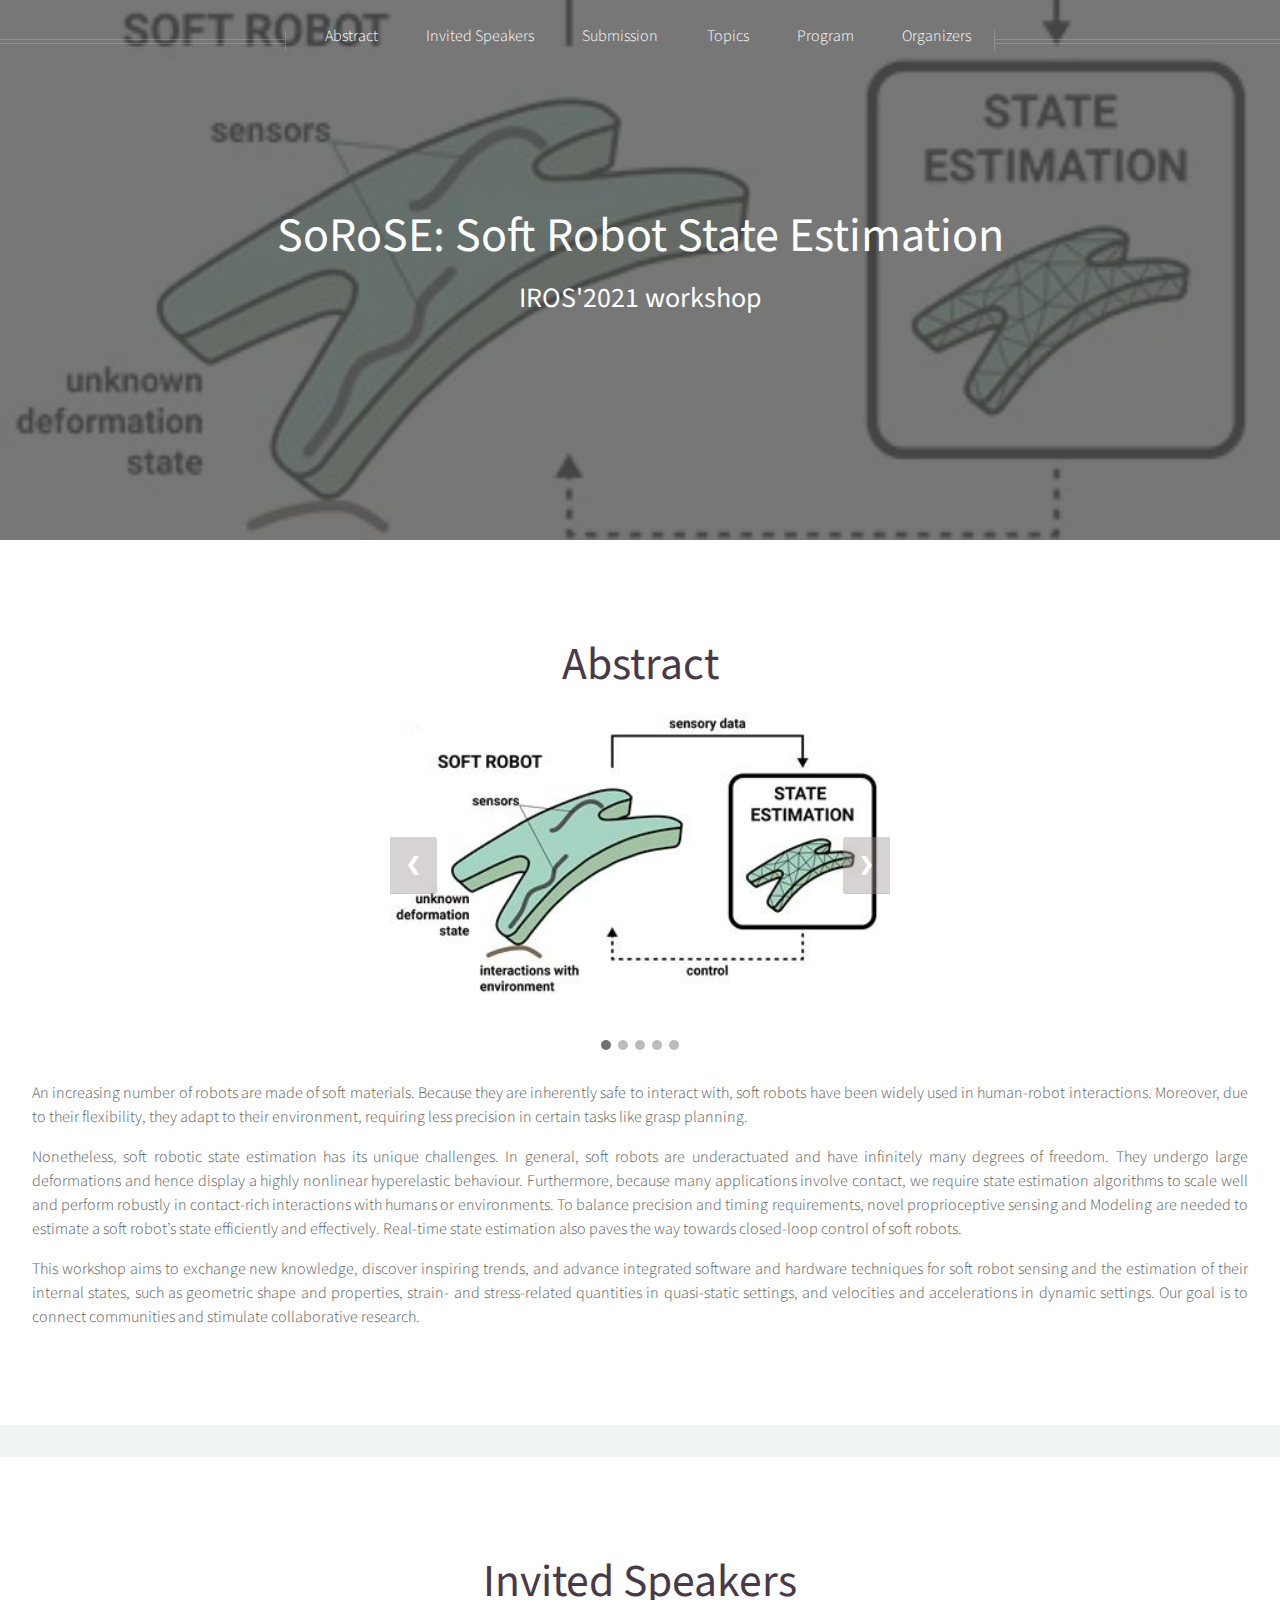
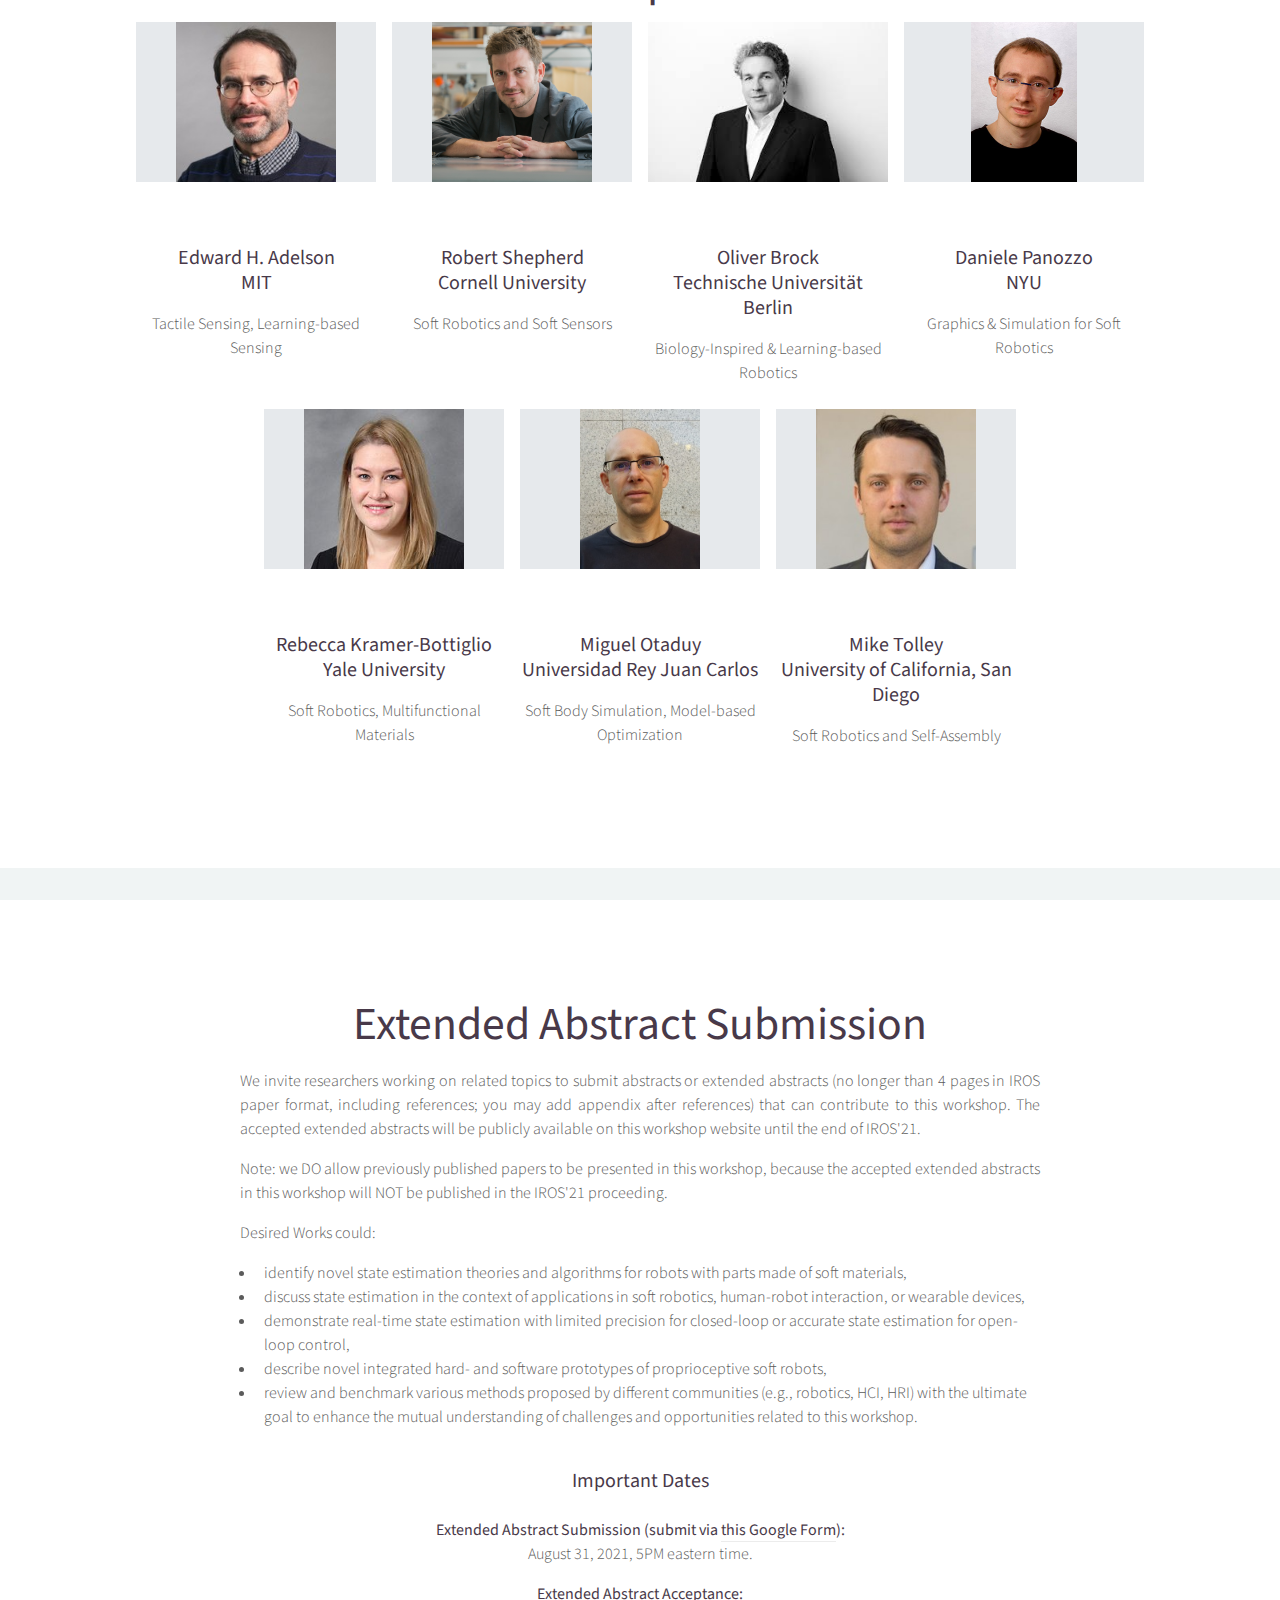
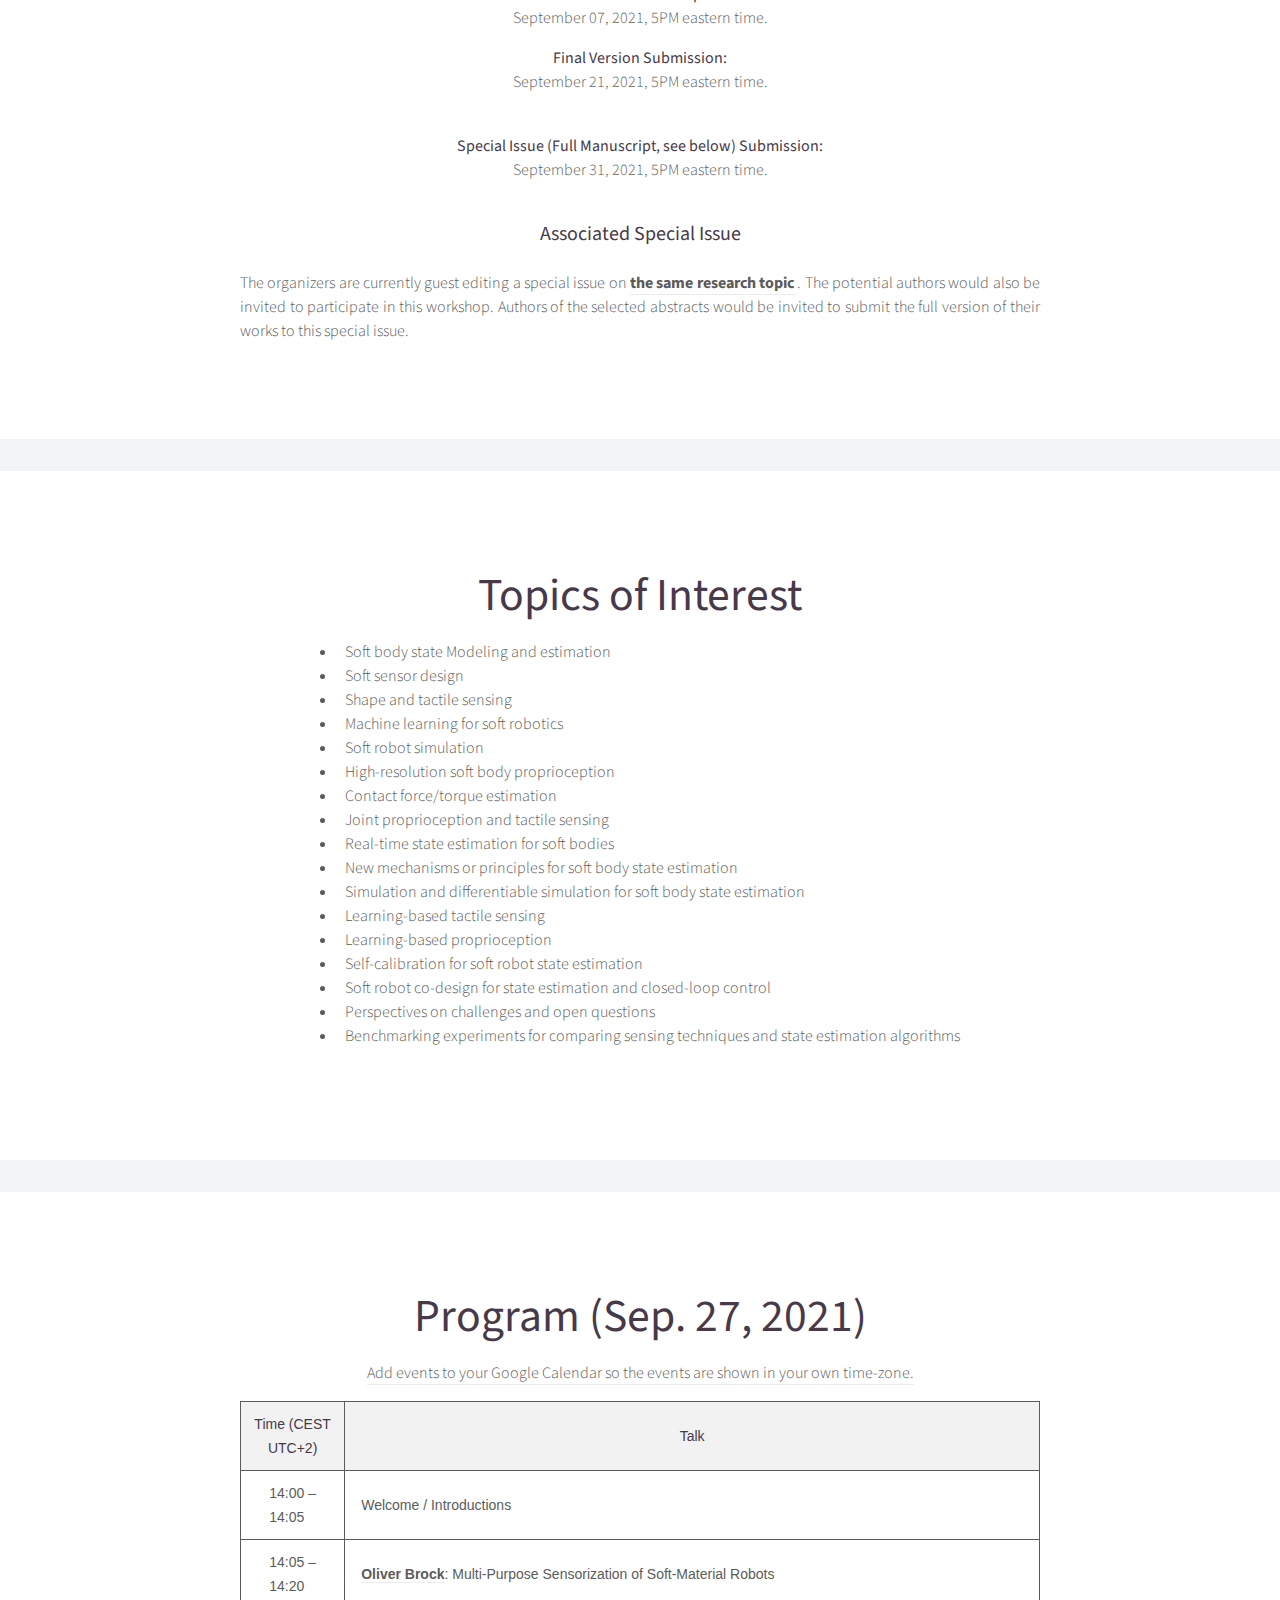
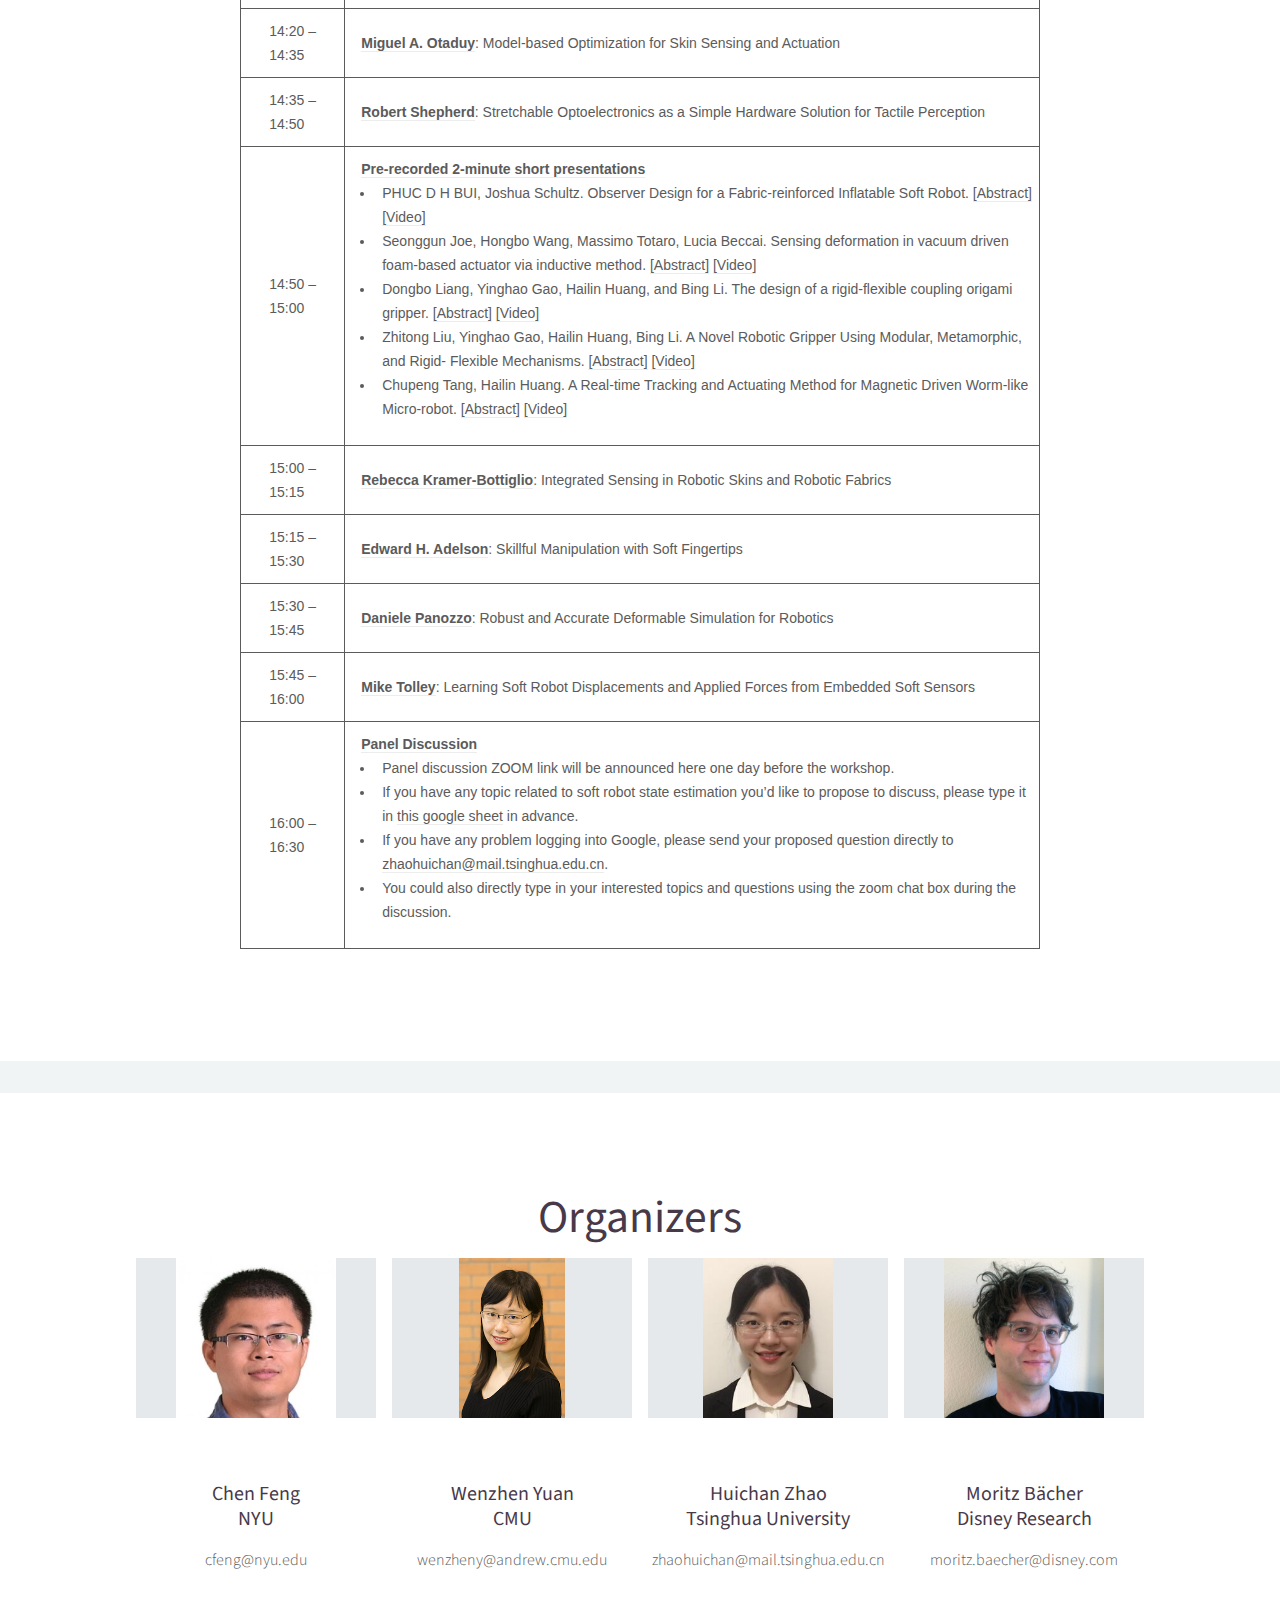
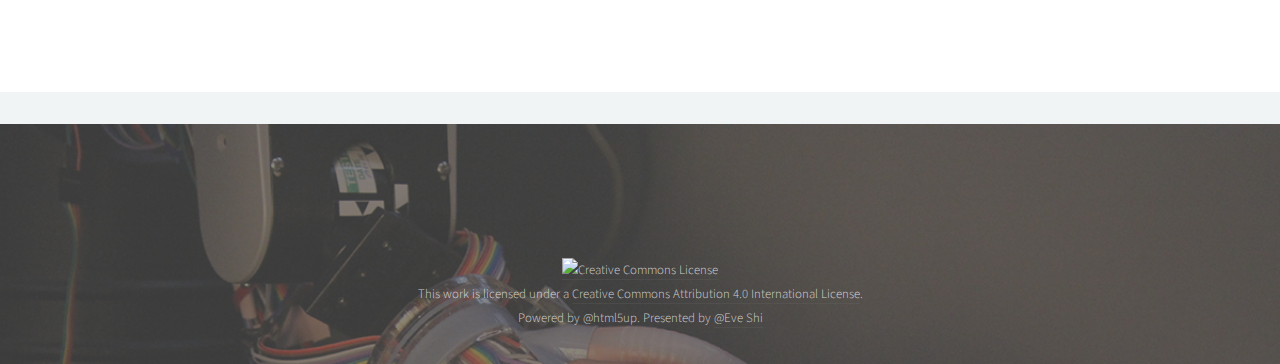
==== commit 37c5c6ba: "abstract" ====
--- a/index.html
+++ b/index.html
@@ -497,8 +497,8 @@
                                     <td class="tg-lboi">14:50 – 15:00&nbsp;&nbsp;&nbsp;</td>
                                     <td class="tg-rpart"><a style="font-weight: bold;">Pre-recorded 2-minute short presentations</a>
 					    <ul>
-						    <li>PHUC D H BUI, Joshua Schultz. Observer Design for a Fabric-reinforced Inflatable Soft Robot. <a href="TBD">[Abstract]</a> <a href="TBD">[Video]</a></li>
-						    <li>Seonggun Joe, Hongbo Wang, Massimo Totaro, Lucia Beccai. Sensing deformation in vacuum driven foam-based actuator via inductive method. <a href="TBD">[Abstract]</a> <a href="TBD">[Video]</a></li>
+						    <li>PHUC D H BUI, Joshua Schultz. Observer Design for a Fabric-reinforced Inflatable Soft Robot. <a href="https://www.frontiersin.org/articles/10.3389/frobt.2021.749591/abstract">[Abstract]</a> <a href="TBD">[Video]</a></li>
+						    <li>Seonggun Joe, Hongbo Wang, Massimo Totaro, Lucia Beccai. Sensing deformation in vacuum driven foam-based actuator via inductive method. <a href ="/abstract_2.html">[Abstract]</a> <a href="TBD">[Video]</a></li>
 						    <li>Dongbo Liang, Yinghao Gao, Hailin Huang, and Bing Li. The design of a rigid-flexible coupling origami gripper. <a href="TBD">[Abstract]</a> <a href="TBD">[Video]</a></li>
 						    <li>Zhitong Liu, Yinghao Gao, Hailin Huang, Bing Li. A Novel Robotic Gripper Using Modular, Metamorphic, and Rigid- Flexible Mechanisms. <a href="TBD">[Abstract]</a> <a href="TBD">[Video]</a></li>
 						    <li>Chupeng Tang, Hailin Huang. A Real-time Tracking and Actuating Method for Magnetic Driven Worm-like Micro-robot. <a href="TBD">[Abstract]</a> <a href="TBD">[Video]</a></li>
--- a/assets/css/main.css
+++ b/assets/css/main.css
@@ -3143,6 +3143,7 @@
   border-color: inherit;
   text-align: left;
   vertical-align: middle;
+  padding-left: 16px;
 }
 
 .tg .tg-a0ej {
@@ -3151,3 +3152,24 @@
   text-align: center;
   vertical-align: middle;
 }
+
+.float-parent {
+  position: relative;
+}
+
+.float {
+  position: absolute;
+  top: 16px;
+  display: none;
+}
+
+.float-parent:hover > .float {
+  display: block;
+  background: white;
+  border: 2px solid;
+  color: black;
+  padding: 8px 16px;
+  width: 420px;
+  z-index: 100;
+  border-radius: 10px;
+}
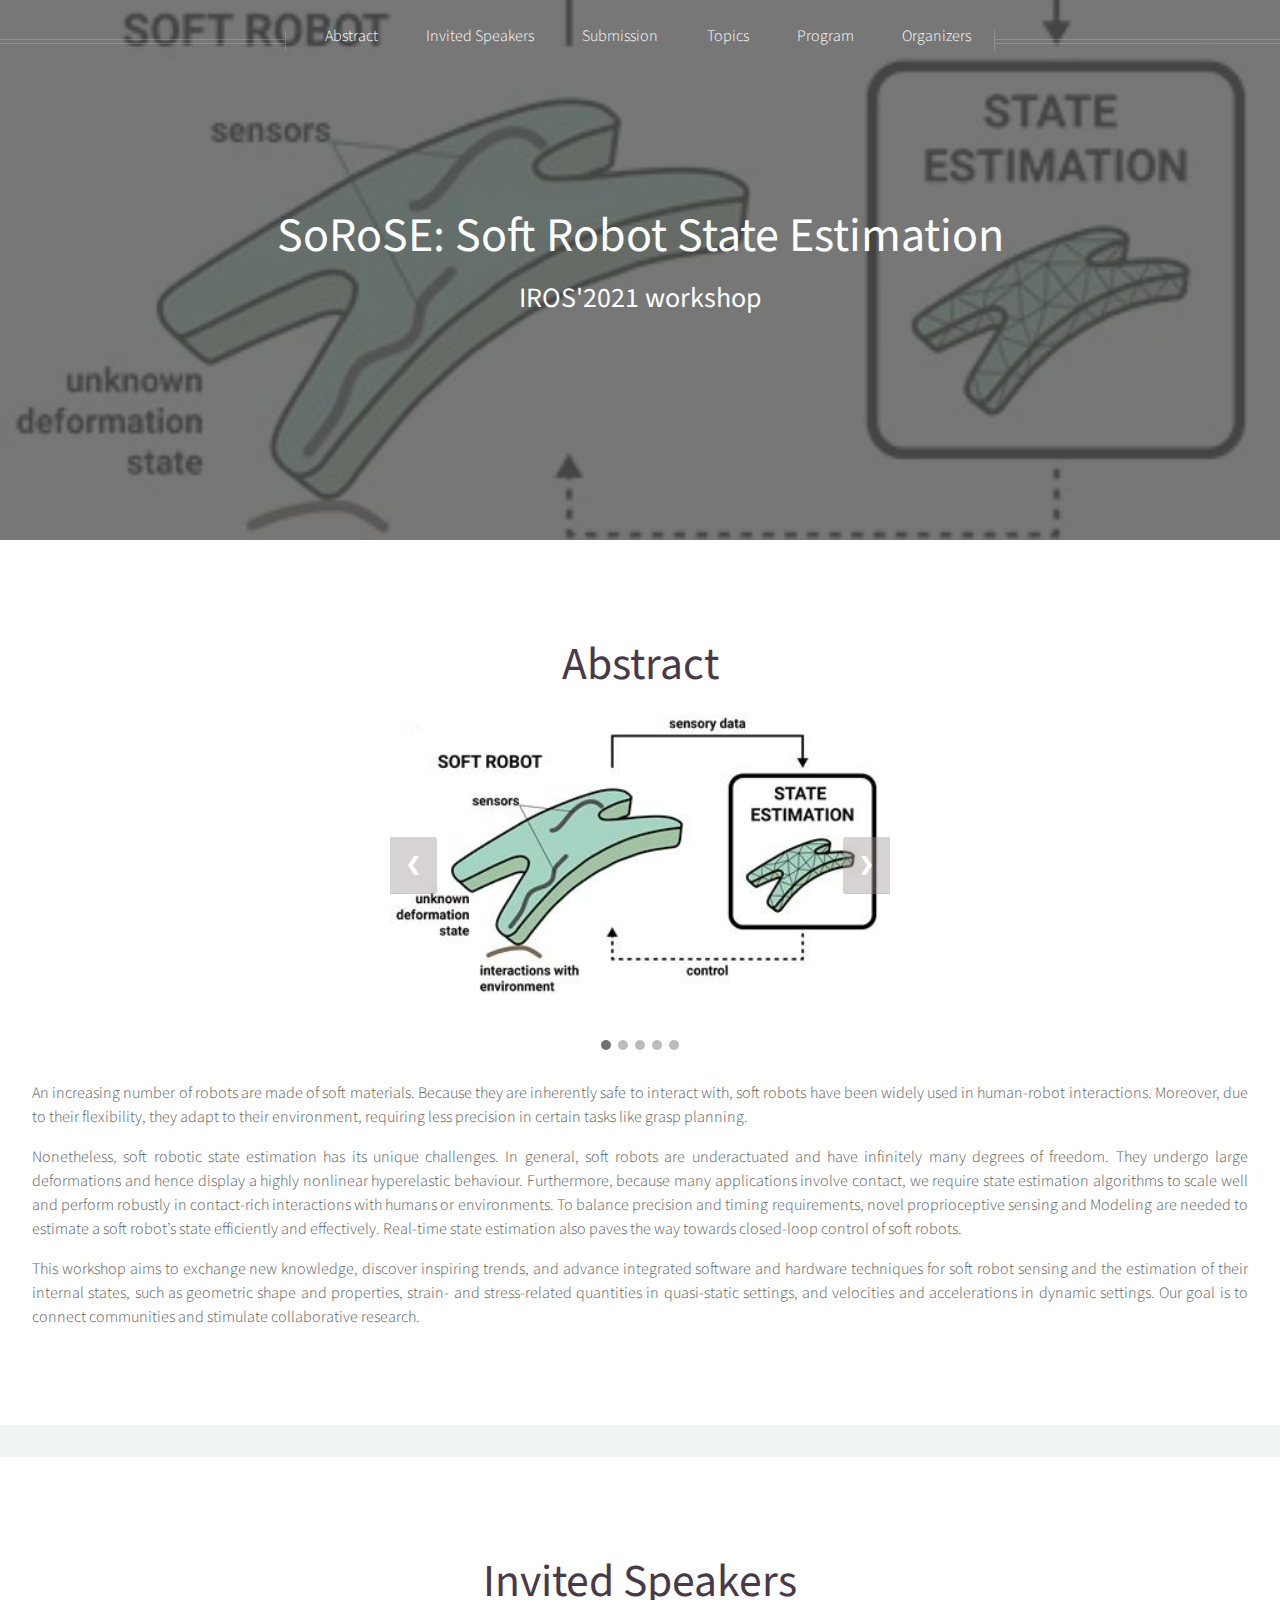
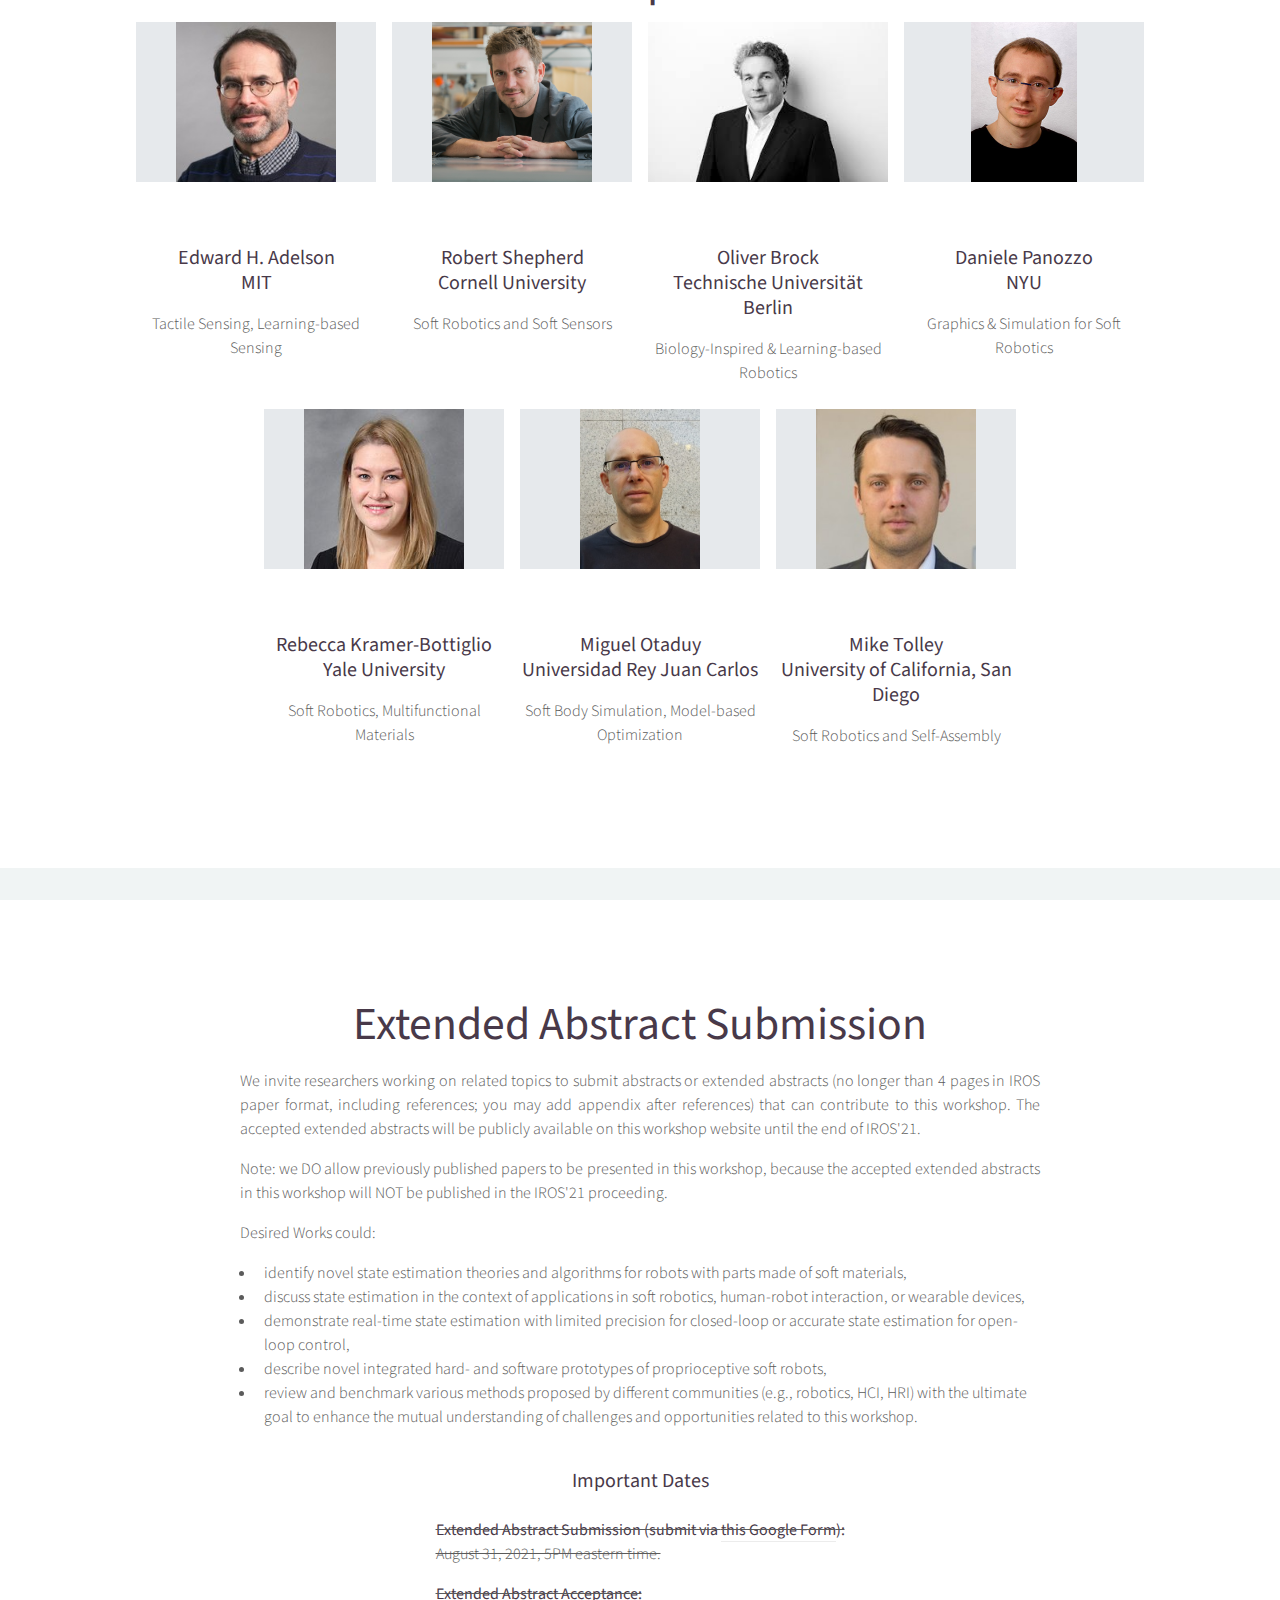
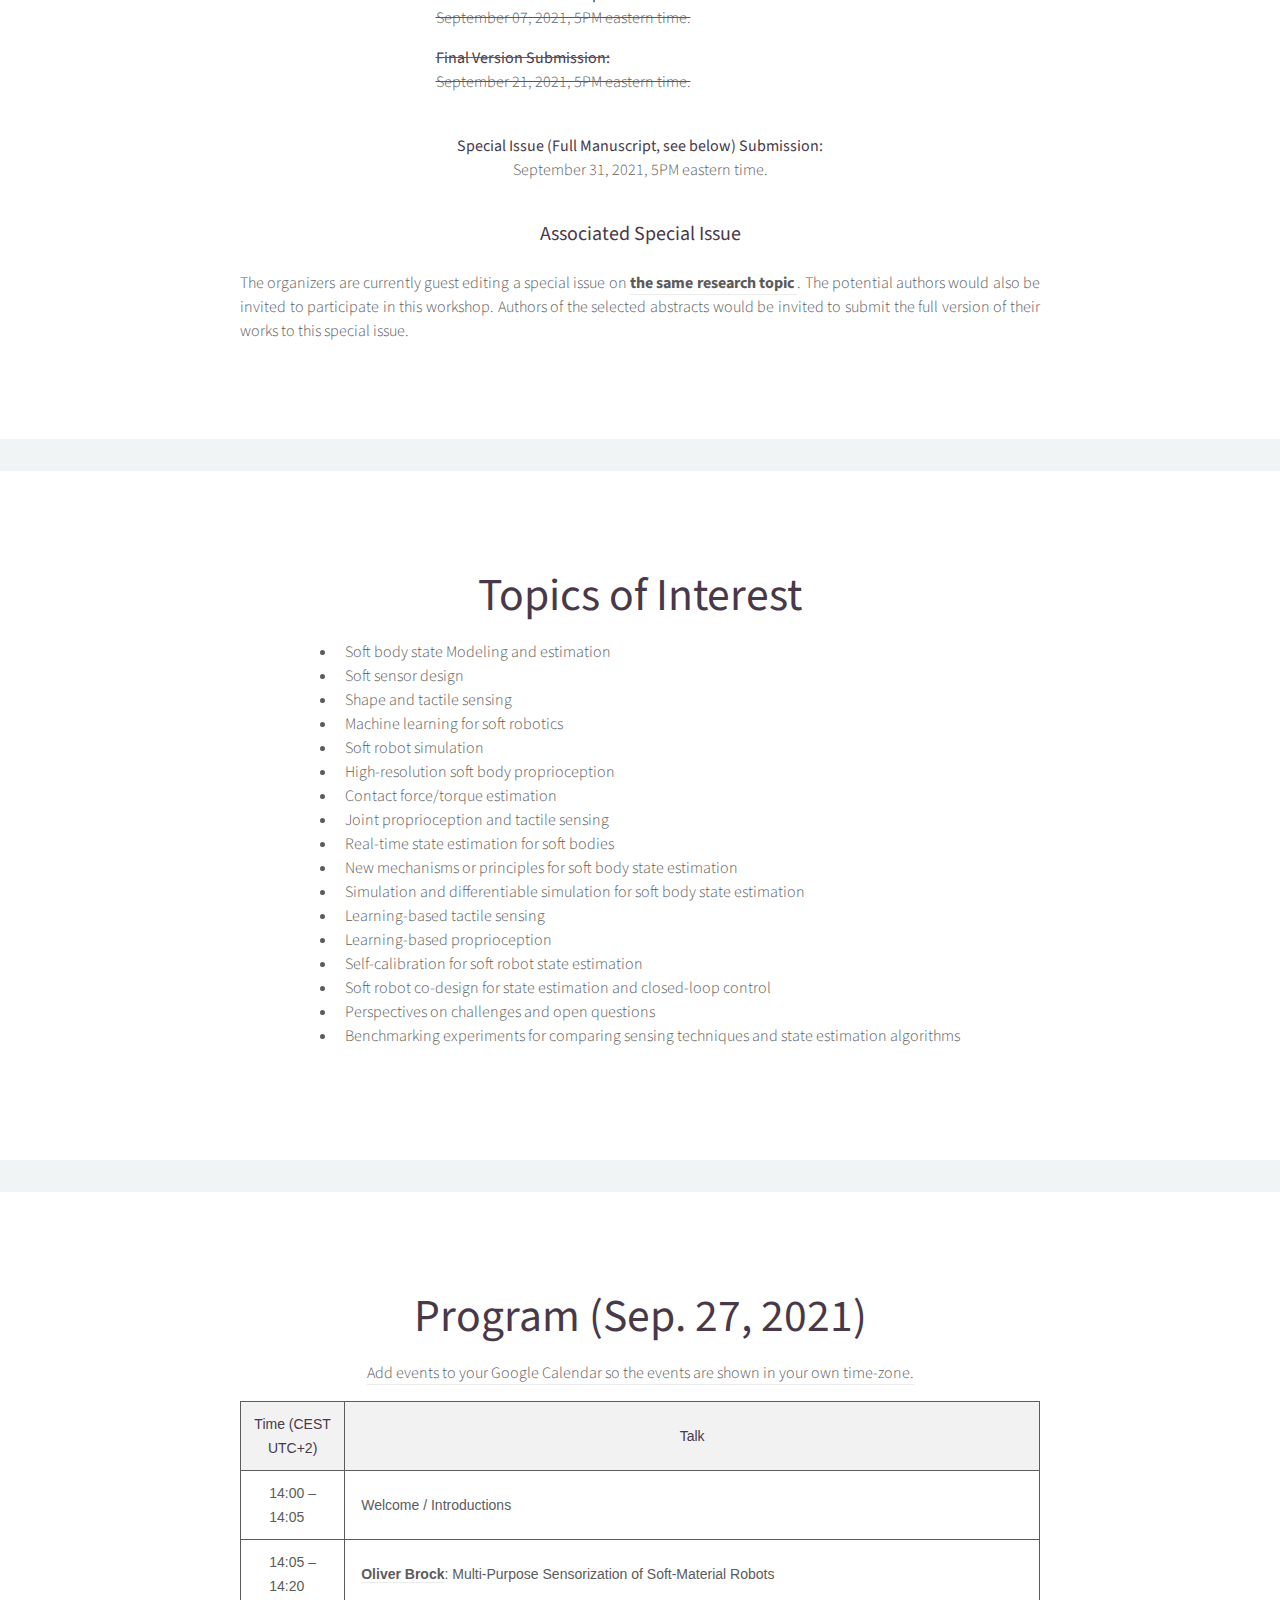
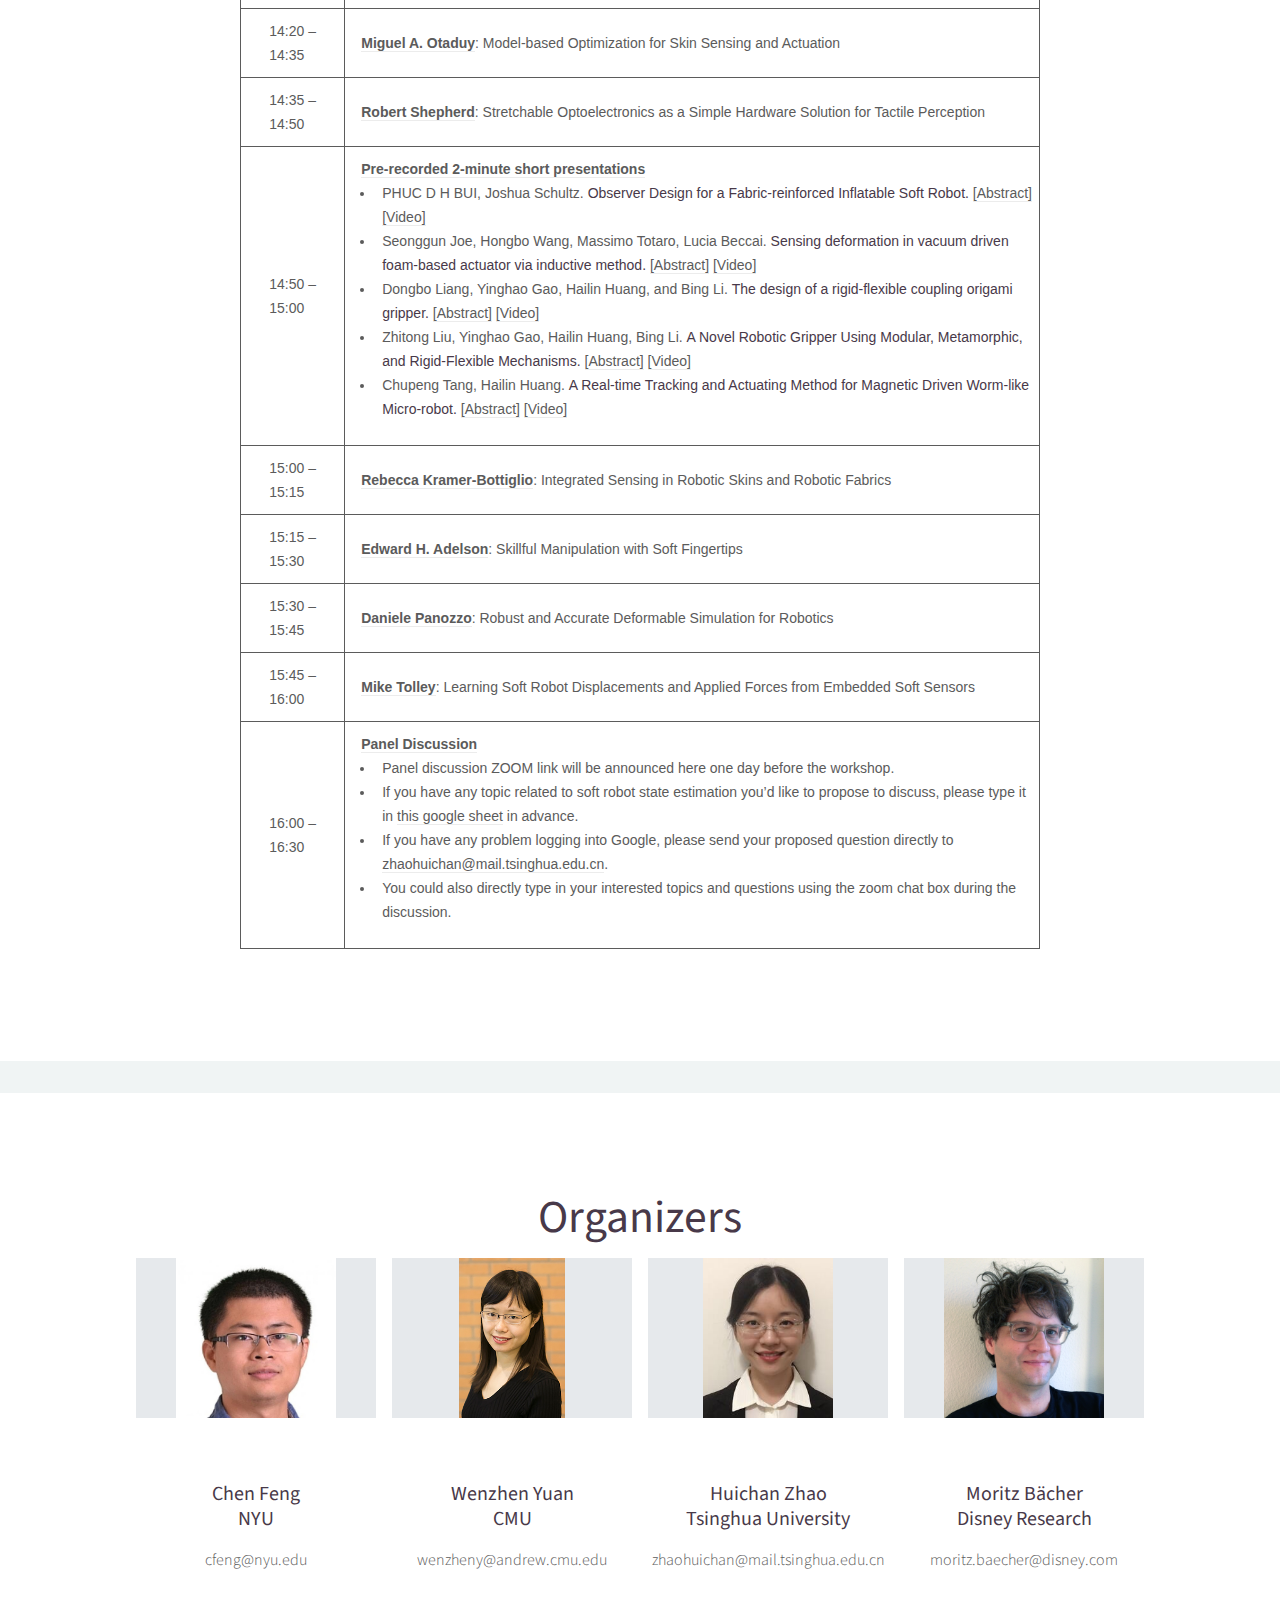
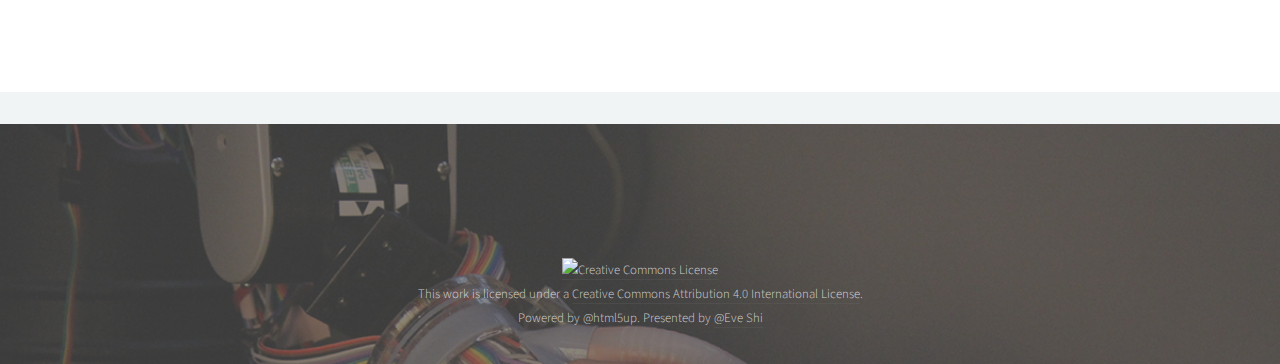
==== commit fdbd3d97: "Update index.html" ====
--- a/index.html
+++ b/index.html
@@ -392,6 +392,7 @@
                     <div
                         style="width: 100%; display: flex; flex-direction: column; justify-content: center; align-items: center;">
 
+		       <del>
                         <b>Extended Abstract Submission (submit via <a href="https://forms.gle/WghcECDqFm4VowSA9">this Google Form</a>):</b>
                         <p> August 31, 2021, 5PM eastern
                             time.
@@ -406,6 +407,7 @@
                         <p> September 21, 2021, 5PM eastern time.
                         </p>
                         <br />
+		       </del>
 
                         <b>Special Issue (Full Manuscript, see below) Submission:</b>
                         <p> September 31, 2021,
@@ -497,11 +499,11 @@
                                     <td class="tg-lboi">14:50 – 15:00&nbsp;&nbsp;&nbsp;</td>
                                     <td class="tg-rpart"><a style="font-weight: bold;">Pre-recorded 2-minute short presentations</a>
 					    <ul>
-						    <li>PHUC D H BUI, Joshua Schultz. Observer Design for a Fabric-reinforced Inflatable Soft Robot. <a href="https://www.frontiersin.org/articles/10.3389/frobt.2021.749591/abstract">[Abstract]</a> <a href="TBD">[Video]</a></li>
-						    <li>Seonggun Joe, Hongbo Wang, Massimo Totaro, Lucia Beccai. Sensing deformation in vacuum driven foam-based actuator via inductive method. <a href ="/abstract_2.html">[Abstract]</a> <a href="TBD">[Video]</a></li>
-						    <li>Dongbo Liang, Yinghao Gao, Hailin Huang, and Bing Li. The design of a rigid-flexible coupling origami gripper. <a href="TBD">[Abstract]</a> <a href="TBD">[Video]</a></li>
-						    <li>Zhitong Liu, Yinghao Gao, Hailin Huang, Bing Li. A Novel Robotic Gripper Using Modular, Metamorphic, and Rigid- Flexible Mechanisms. <a href="TBD">[Abstract]</a> <a href="TBD">[Video]</a></li>
-						    <li>Chupeng Tang, Hailin Huang. A Real-time Tracking and Actuating Method for Magnetic Driven Worm-like Micro-robot. <a href="TBD">[Abstract]</a> <a href="TBD">[Video]</a></li>
+						    <li>PHUC D H BUI, Joshua Schultz. <b>Observer Design for a Fabric-reinforced Inflatable Soft Robot.</b> <a href="https://www.frontiersin.org/articles/10.3389/frobt.2021.749591/abstract">[Abstract]</a> <a href="https://drive.google.com/file/d/16LmEF110pdHzKDVcjYF_pmXg7AHQcJYI/view?usp=sharing">[Video]</a></li>
+						    <li>Seonggun Joe, Hongbo Wang, Massimo Totaro, Lucia Beccai. <b>Sensing deformation in vacuum driven foam-based actuator via inductive method.</b> <a href ="abstract_2.html">[Abstract]</a> <a href="TBD">[Video]</a></li>
+						    <li>Dongbo Liang, Yinghao Gao, Hailin Huang, and Bing Li. <b>The design of a rigid-flexible coupling origami gripper.</b> <a href="https://drive.google.com/file/d/1yeI4moic8nOCbJO5fsz_1N4ZZQeB2S7G/view?usp=sharing">[Abstract]</a> <a href="TBD">[Video]</a></li>
+						    <li>Zhitong Liu, Yinghao Gao, Hailin Huang, Bing Li. <b>A Novel Robotic Gripper Using Modular, Metamorphic, and Rigid-Flexible Mechanisms.</b> <a href="https://drive.google.com/file/d/1tvU_Ldio-n8lfkGzZI9BpB6-AE_KIjA1/view?usp=sharing">[Abstract]</a> <a href="https://drive.google.com/file/d/1Mue5NUNIoMru_0mxsgzcI1MBVw4f5xuj/view?usp=sharing">[Video]</a></li>
+						    <li>Chupeng Tang, Hailin Huang. <b>A Real-time Tracking and Actuating Method for Magnetic Driven Worm-like Micro-robot.</b> <a href="https://drive.google.com/file/d/15D2PQtLETxTyybJ66JrSb-kEzUtEU_tz/view?usp=sharing">[Abstract]</a> <a href="https://drive.google.com/file/d/193rbj4UNShoHpfQz1YQEY8YZ3mWLBFyE/view?usp=sharing">[Video]</a></li>
 						    </ul>
 					</td>
                                 </tr>
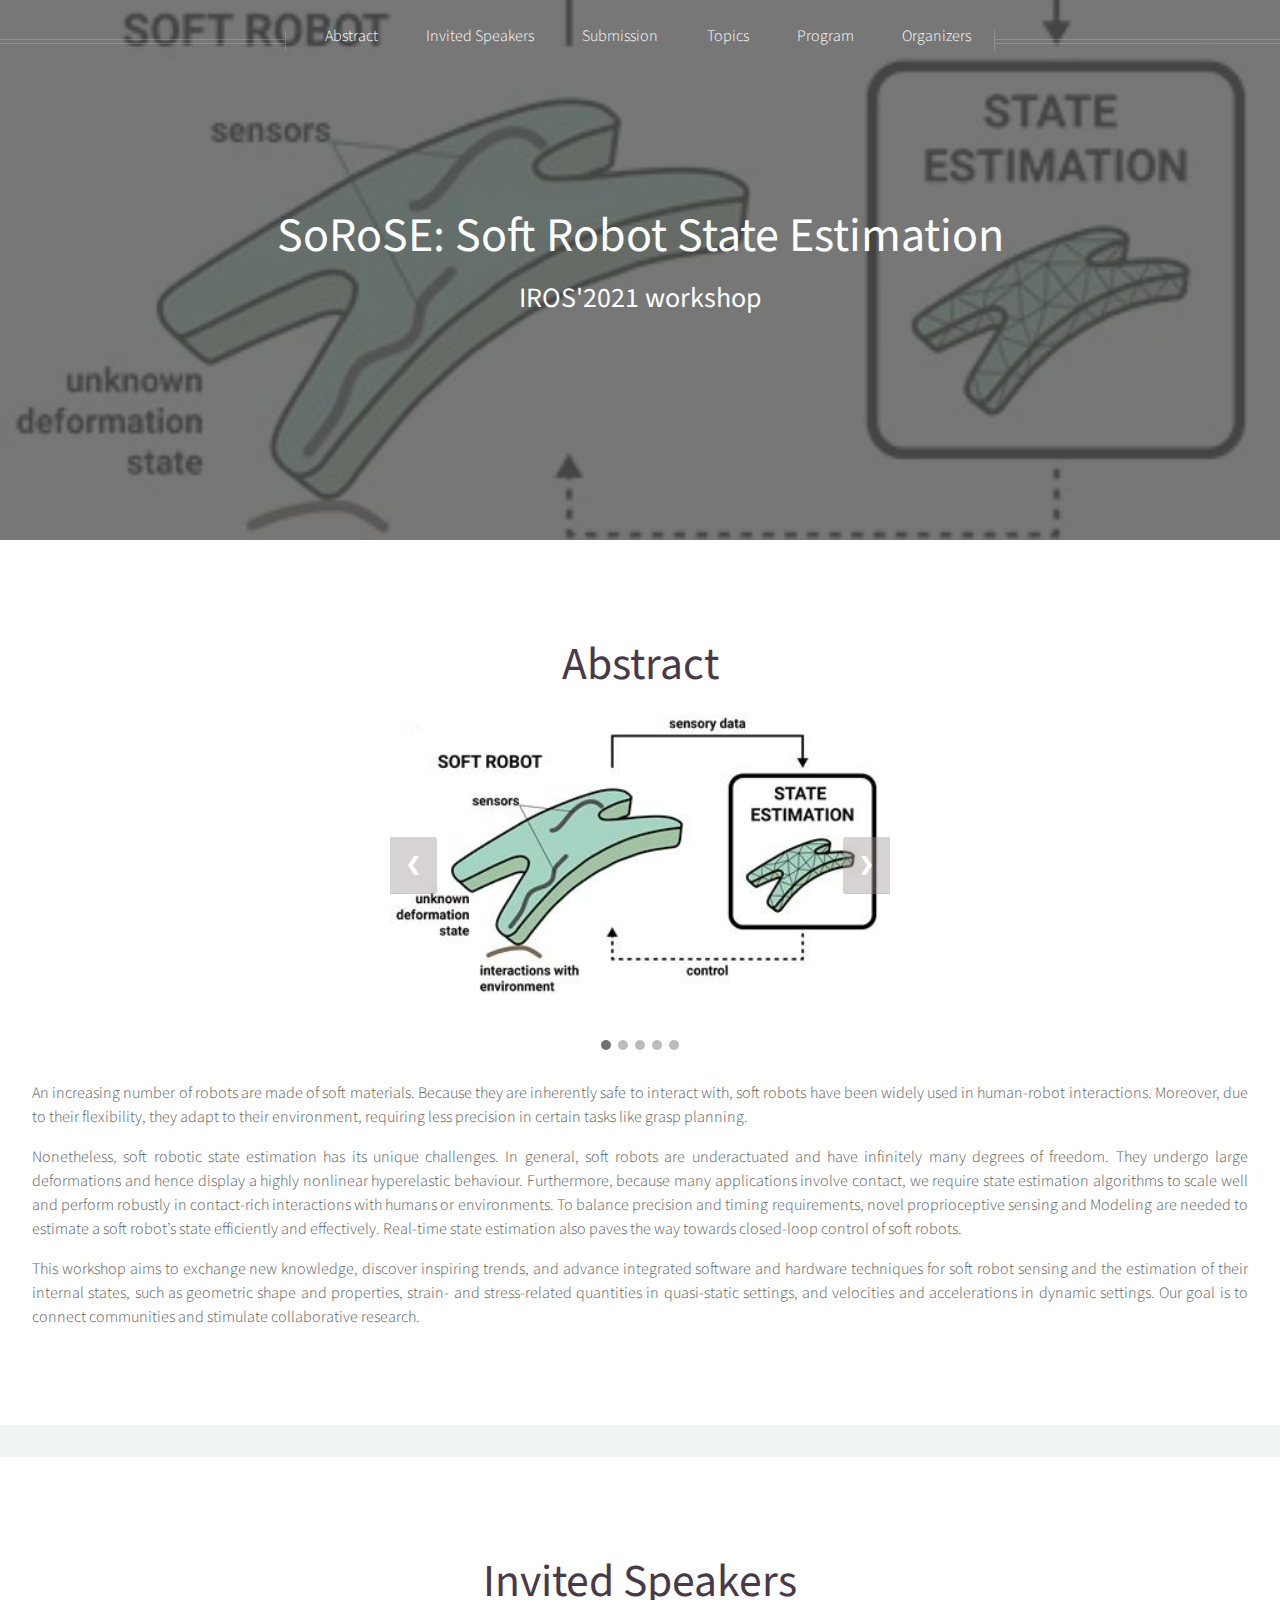
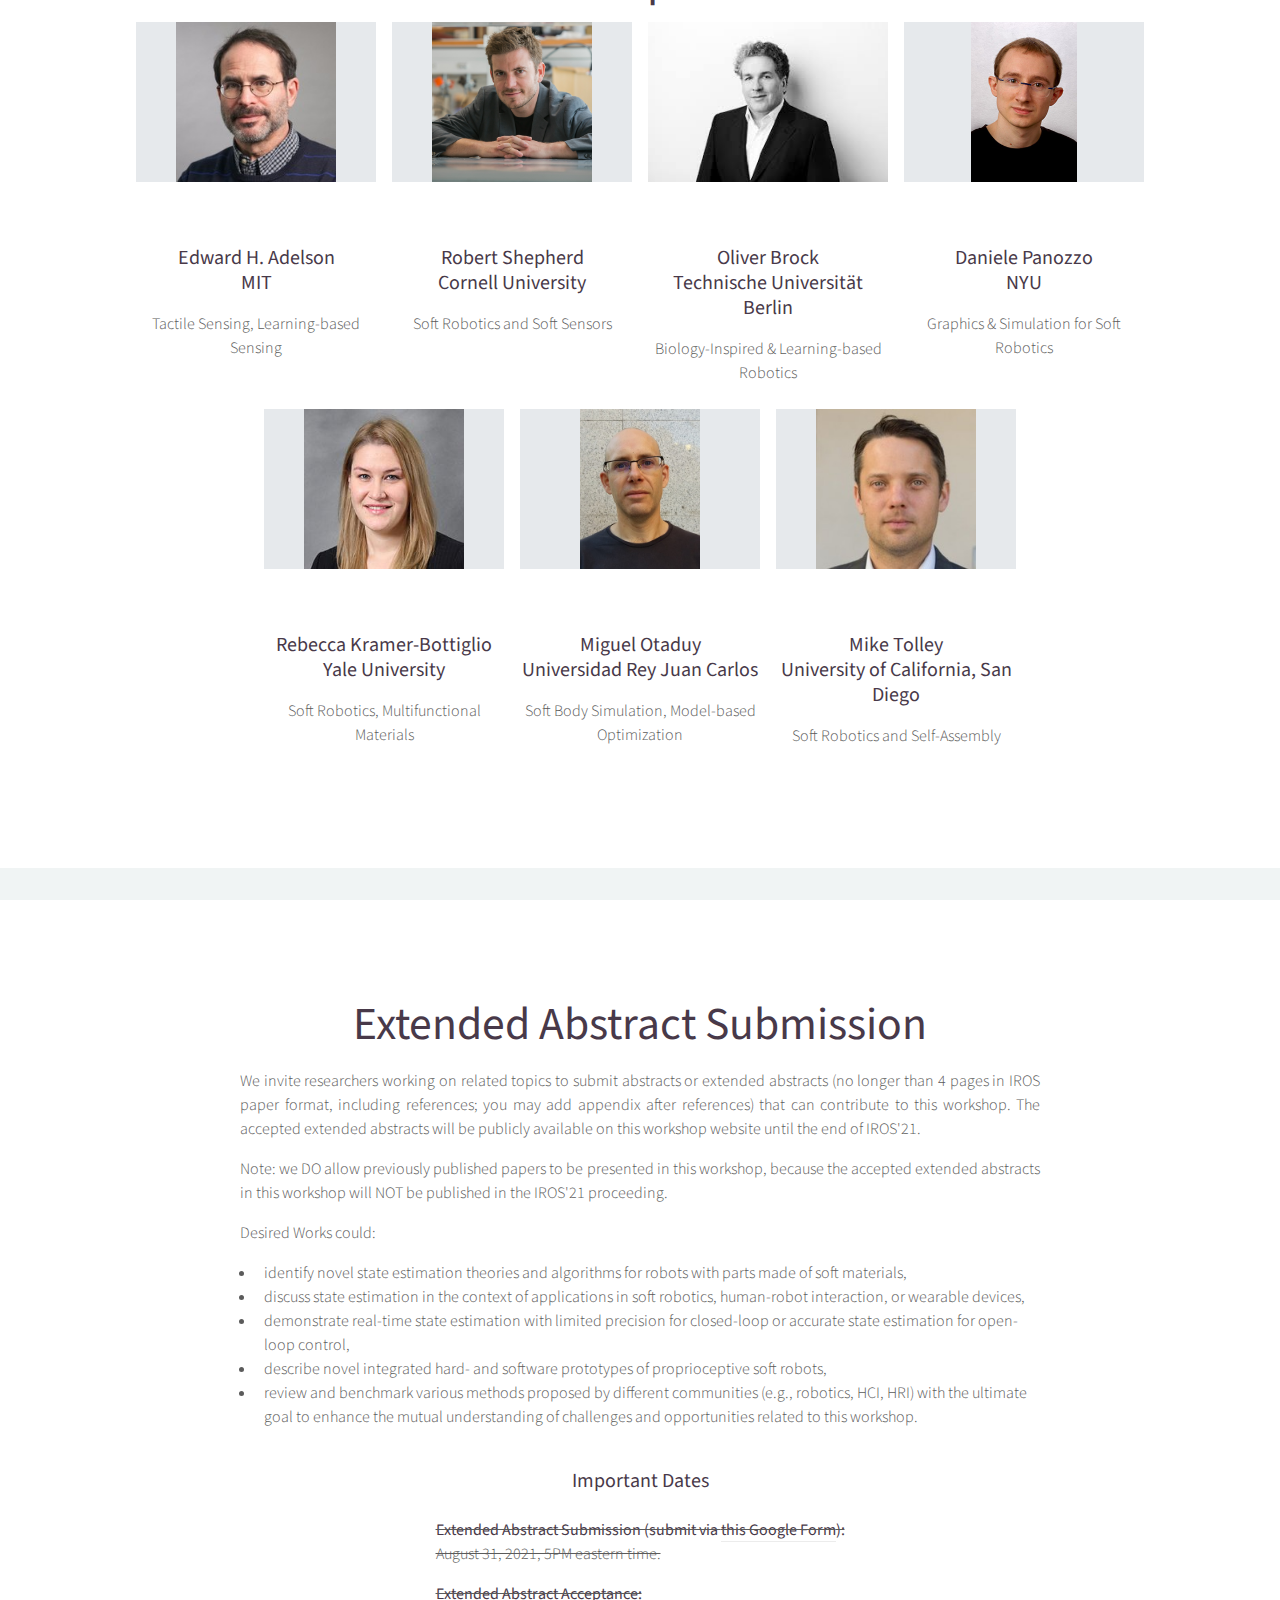
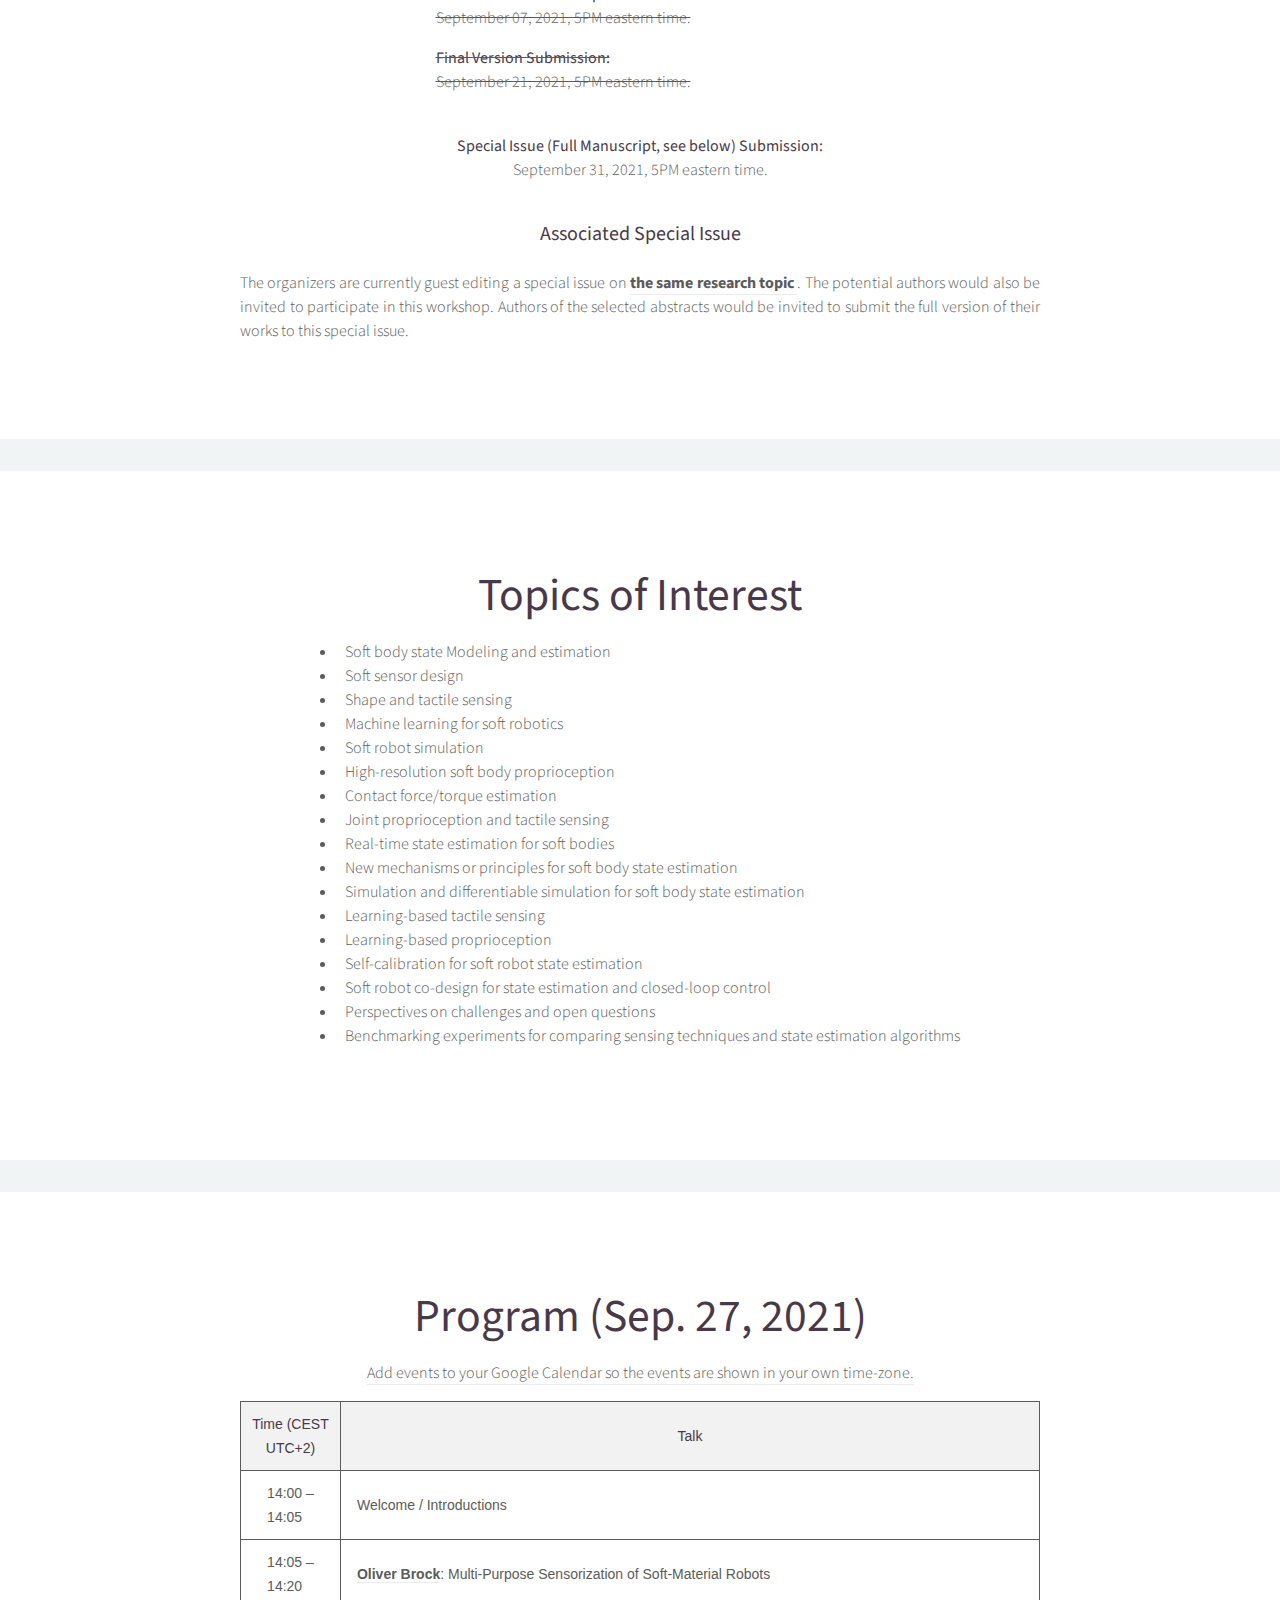
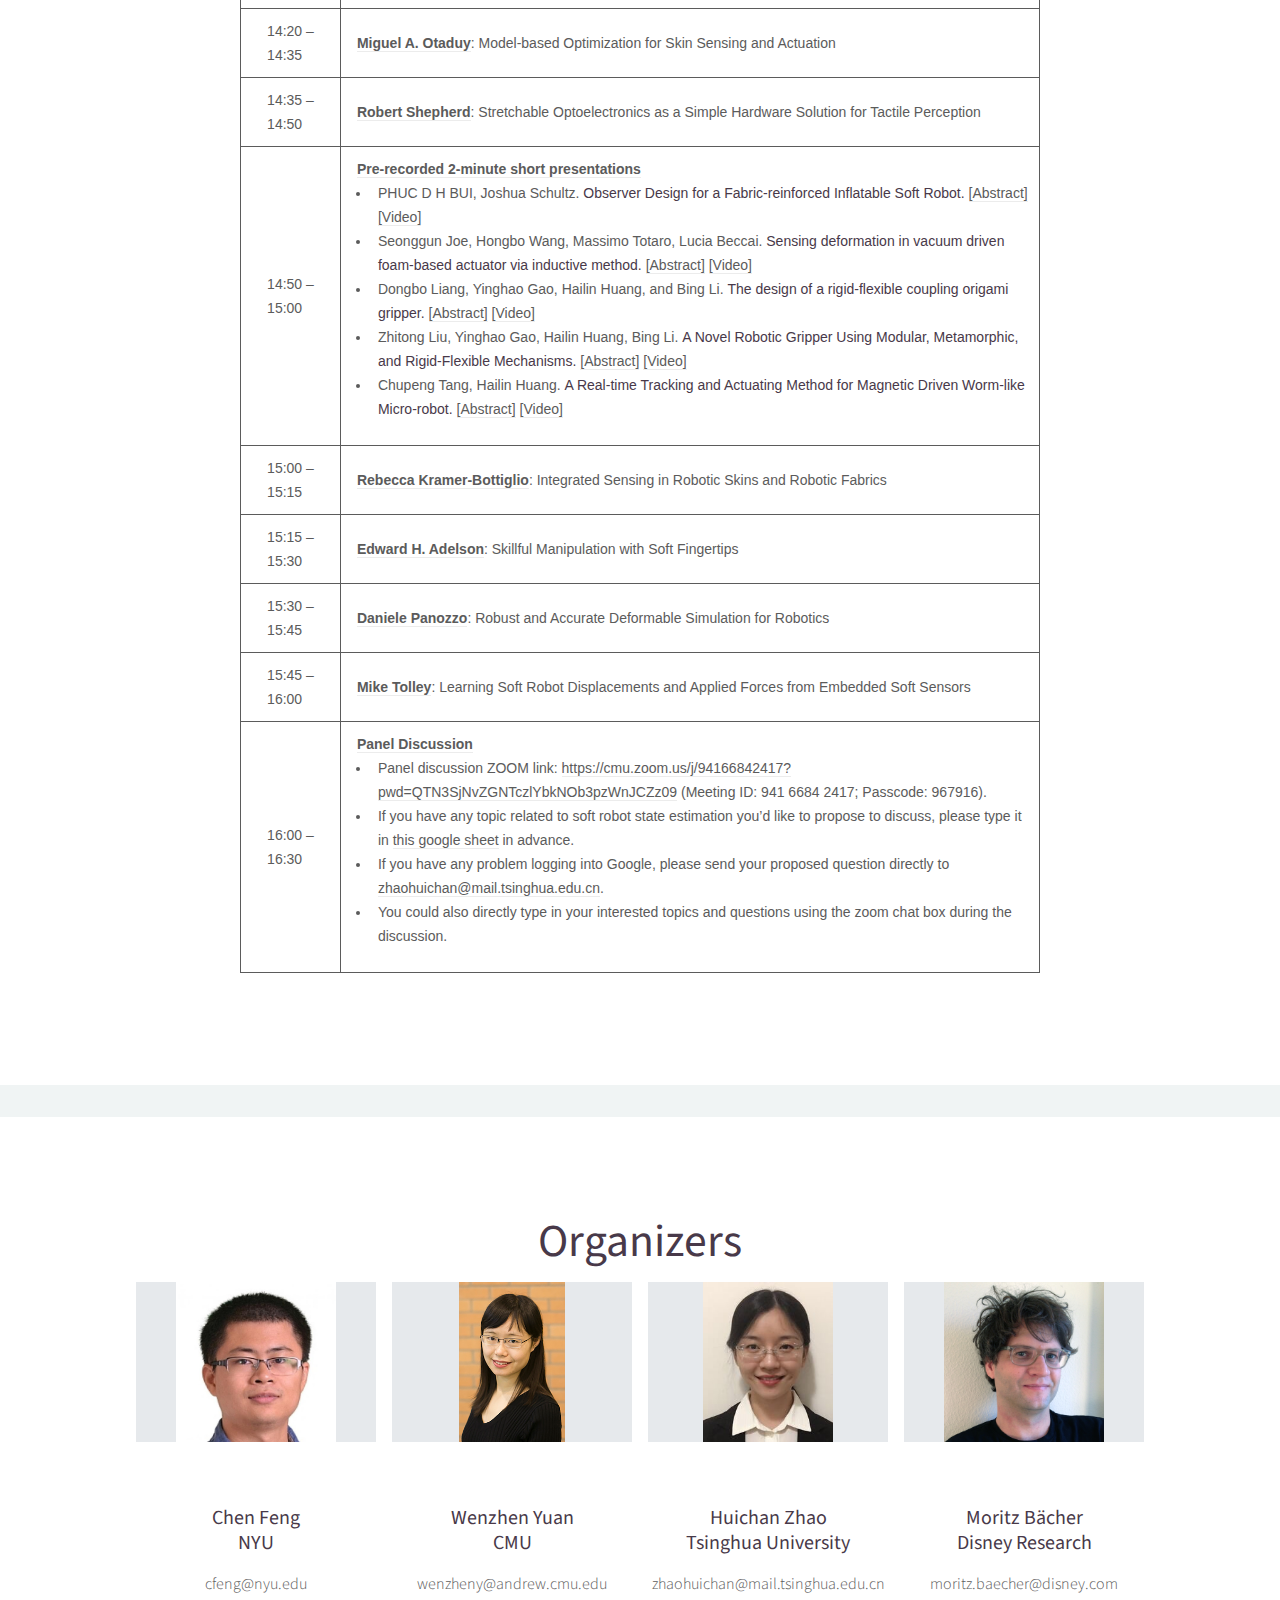
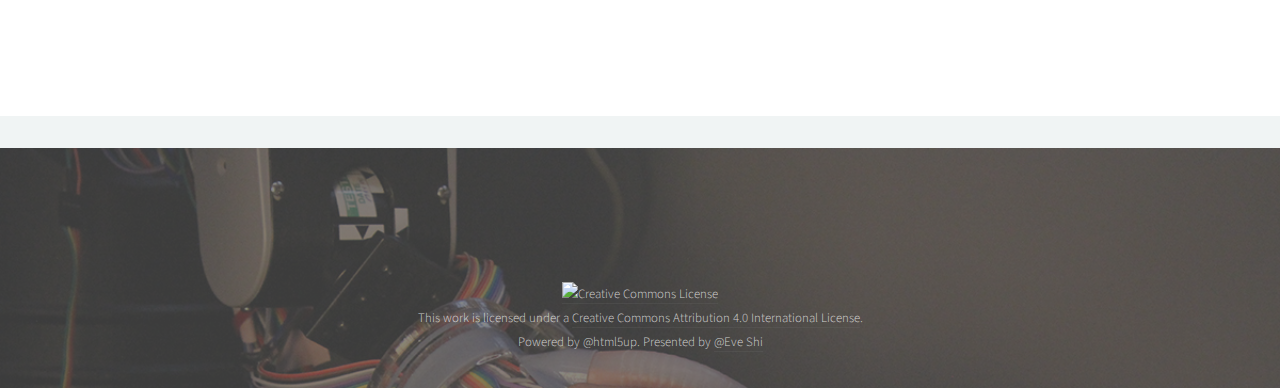
==== commit bc249b0b: "Update index.html" ====
--- a/index.html
+++ b/index.html
@@ -500,9 +500,9 @@
                                     <td class="tg-rpart"><a style="font-weight: bold;">Pre-recorded 2-minute short presentations</a>
 					    <ul>
 						    <li>PHUC D H BUI, Joshua Schultz. <b>Observer Design for a Fabric-reinforced Inflatable Soft Robot.</b> <a href="https://www.frontiersin.org/articles/10.3389/frobt.2021.749591/abstract">[Abstract]</a> <a href="https://drive.google.com/file/d/16LmEF110pdHzKDVcjYF_pmXg7AHQcJYI/view?usp=sharing">[Video]</a></li>
-						    <li>Seonggun Joe, Hongbo Wang, Massimo Totaro, Lucia Beccai. <b>Sensing deformation in vacuum driven foam-based actuator via inductive method.</b> <a href ="abstract_2.html">[Abstract]</a> <a href="TBD">[Video]</a></li>
-						    <li>Dongbo Liang, Yinghao Gao, Hailin Huang, and Bing Li. <b>The design of a rigid-flexible coupling origami gripper.</b> <a href="https://drive.google.com/file/d/1yeI4moic8nOCbJO5fsz_1N4ZZQeB2S7G/view?usp=sharing">[Abstract]</a> <a href="TBD">[Video]</a></li>
-						    <li>Zhitong Liu, Yinghao Gao, Hailin Huang, Bing Li. <b>A Novel Robotic Gripper Using Modular, Metamorphic, and Rigid-Flexible Mechanisms.</b> <a href="https://drive.google.com/file/d/1tvU_Ldio-n8lfkGzZI9BpB6-AE_KIjA1/view?usp=sharing">[Abstract]</a> <a href="https://drive.google.com/file/d/1Mue5NUNIoMru_0mxsgzcI1MBVw4f5xuj/view?usp=sharing">[Video]</a></li>
+						    <li>Seonggun Joe, Hongbo Wang, Massimo Totaro, Lucia Beccai. <b>Sensing deformation in vacuum driven foam-based actuator via inductive method.</b> <a href ="abstract_2.html">[Abstract]</a> <a href="https://drive.google.com/file/d/16gI6nuuHrQfkl3tFFcVv7N8XZroXqqsS/view?usp=sharing">[Video]</a></li>
+						    <li>Dongbo Liang, Yinghao Gao, Hailin Huang, and Bing Li. <b>The design of a rigid-flexible coupling origami gripper.</b> <a href="https://drive.google.com/file/d/1yeI4moic8nOCbJO5fsz_1N4ZZQeB2S7G/view?usp=sharing">[Abstract]</a> <a href="https://youtu.be/aaFXiCOsXEQ">[Video]</a></li>
+						    <li>Zhitong Liu, Yinghao Gao, Hailin Huang, Bing Li. <b>A Novel Robotic Gripper Using Modular, Metamorphic, and Rigid-Flexible Mechanisms.</b> <a href="https://drive.google.com/file/d/1tvU_Ldio-n8lfkGzZI9BpB6-AE_KIjA1/view?usp=sharing">[Abstract]</a> <a href="https://drive.google.com/file/d/1uqsmTt1GySkwx-DTWAAvcuwizEyET3Uw/view?usp=sharing">[Video]</a></li>
 						    <li>Chupeng Tang, Hailin Huang. <b>A Real-time Tracking and Actuating Method for Magnetic Driven Worm-like Micro-robot.</b> <a href="https://drive.google.com/file/d/15D2PQtLETxTyybJ66JrSb-kEzUtEU_tz/view?usp=sharing">[Abstract]</a> <a href="https://drive.google.com/file/d/193rbj4UNShoHpfQz1YQEY8YZ3mWLBFyE/view?usp=sharing">[Video]</a></li>
 						    </ul>
 					</td>
@@ -527,7 +527,7 @@
                                     <td class="tg-lboi">16:00 – 16:30&nbsp;&nbsp;&nbsp;</td>
                                     <td class="tg-rpart"><a style="font-weight: bold;">Panel Discussion</a>
 					    <ul>
-						    <li>Panel discussion ZOOM link will be announced here one day before the workshop.</li>
+						    <li>Panel discussion ZOOM link: <a href="https://cmu.zoom.us/j/94166842417?pwd=QTN3SjNvZGNTczlYbkNOb3pzWnJCZz09">https://cmu.zoom.us/j/94166842417?pwd=QTN3SjNvZGNTczlYbkNOb3pzWnJCZz09</a> (Meeting ID: 941 6684 2417; Passcode: 967916).</li>
 						    <li>If you have any topic related to soft robot state estimation you’d like to propose to discuss, please type it in <a href="https://docs.google.com/spreadsheets/d/1lZpRC_yEklMK8BOWr6CGSdx1gRSJCVQIYyZF801gzsY/edit?usp=sharing">this google sheet</a> in advance.</li>
 						    <li>If you have any problem logging into Google, please send your proposed question directly to <a href="mailto:zhaohuichan@mail.tsinghua.edu.cn">zhaohuichan@mail.tsinghua.edu.cn</a>.</li>
 						    <li>You could also directly type in your interested topics and questions using the zoom chat box during the discussion.</li>
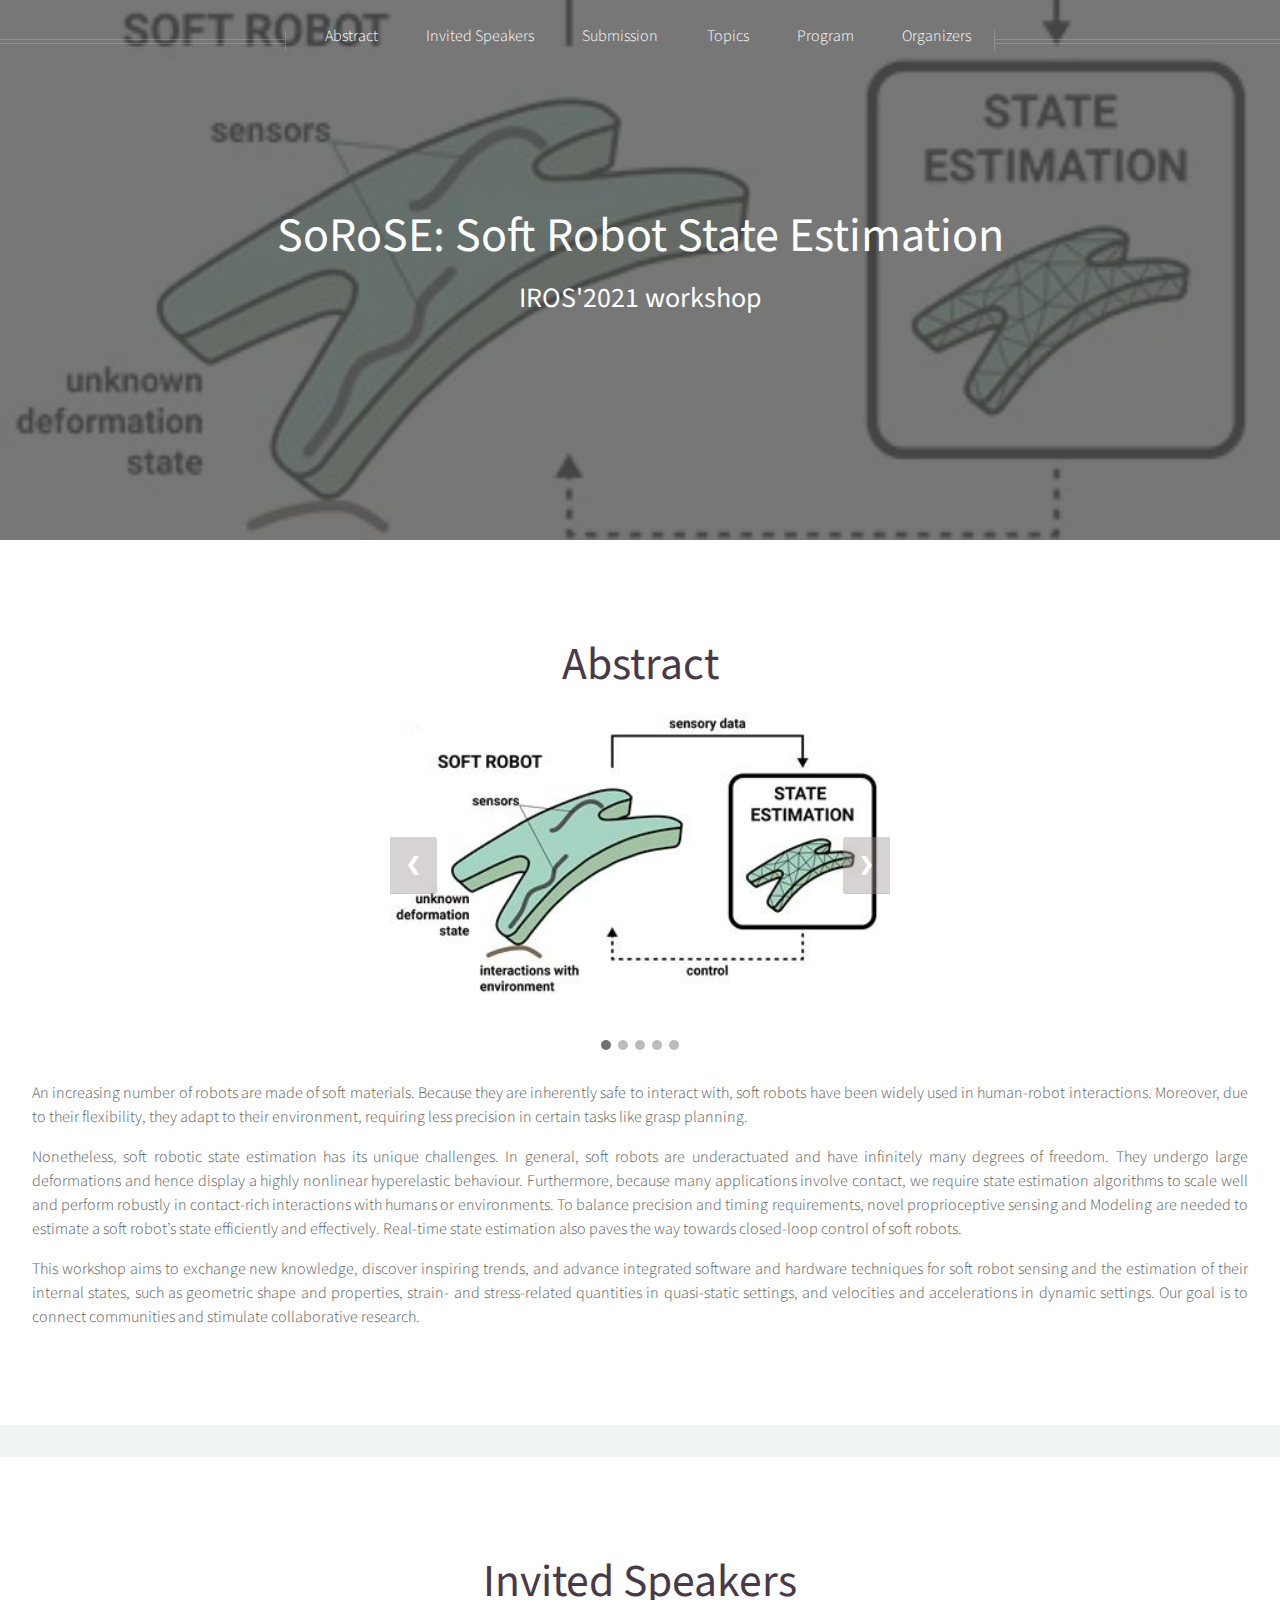
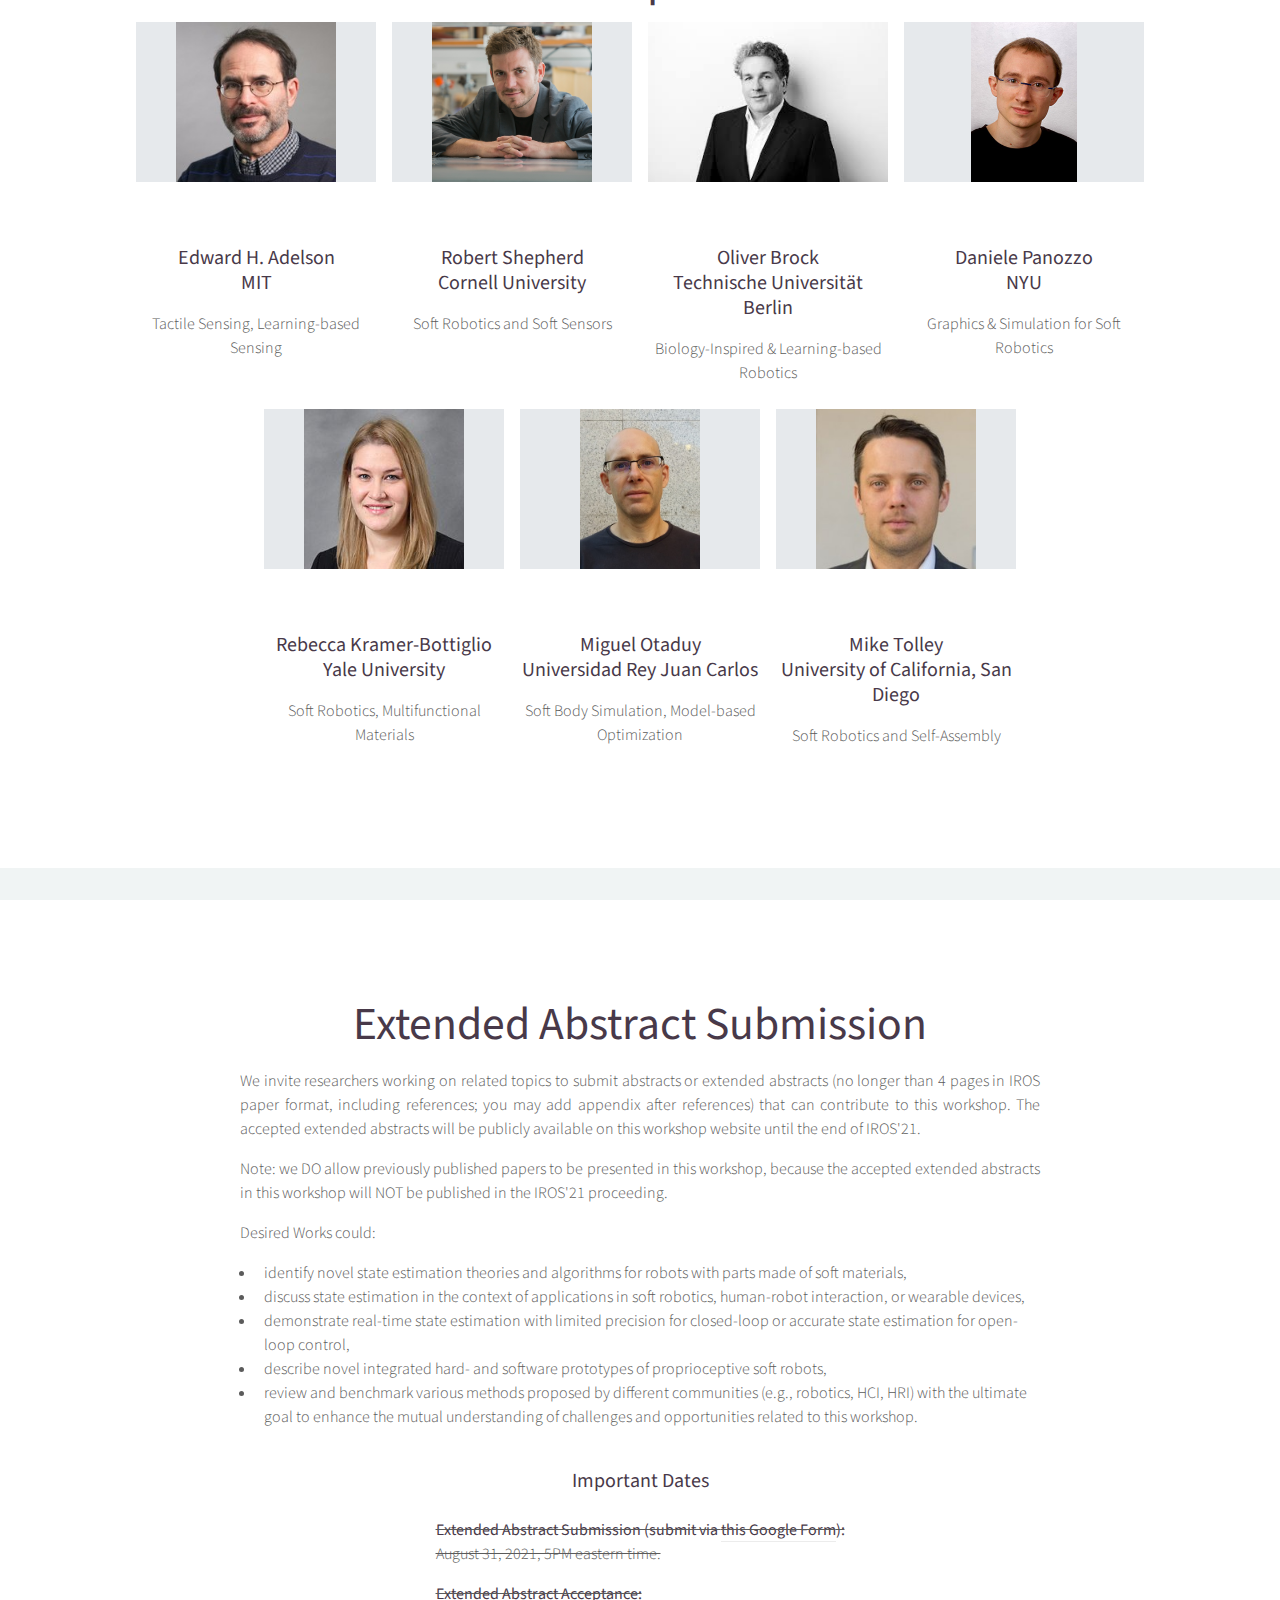
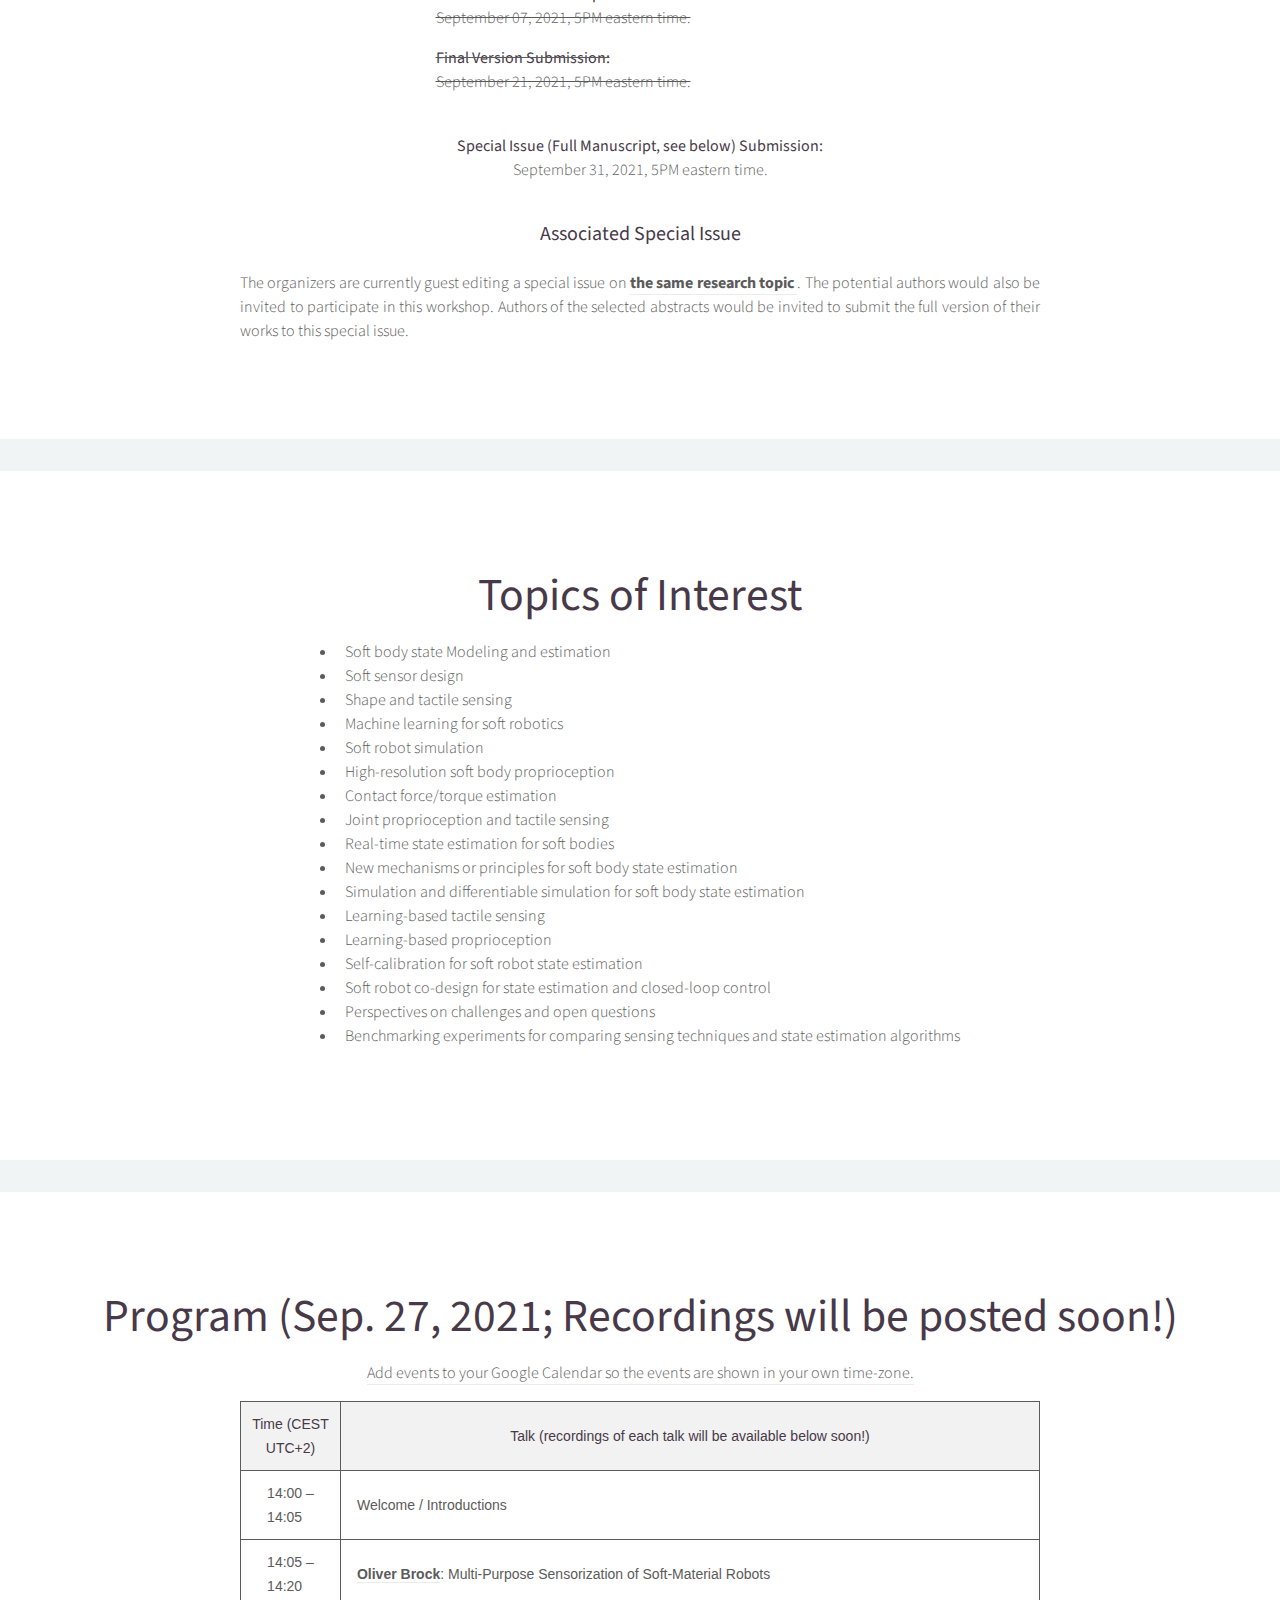
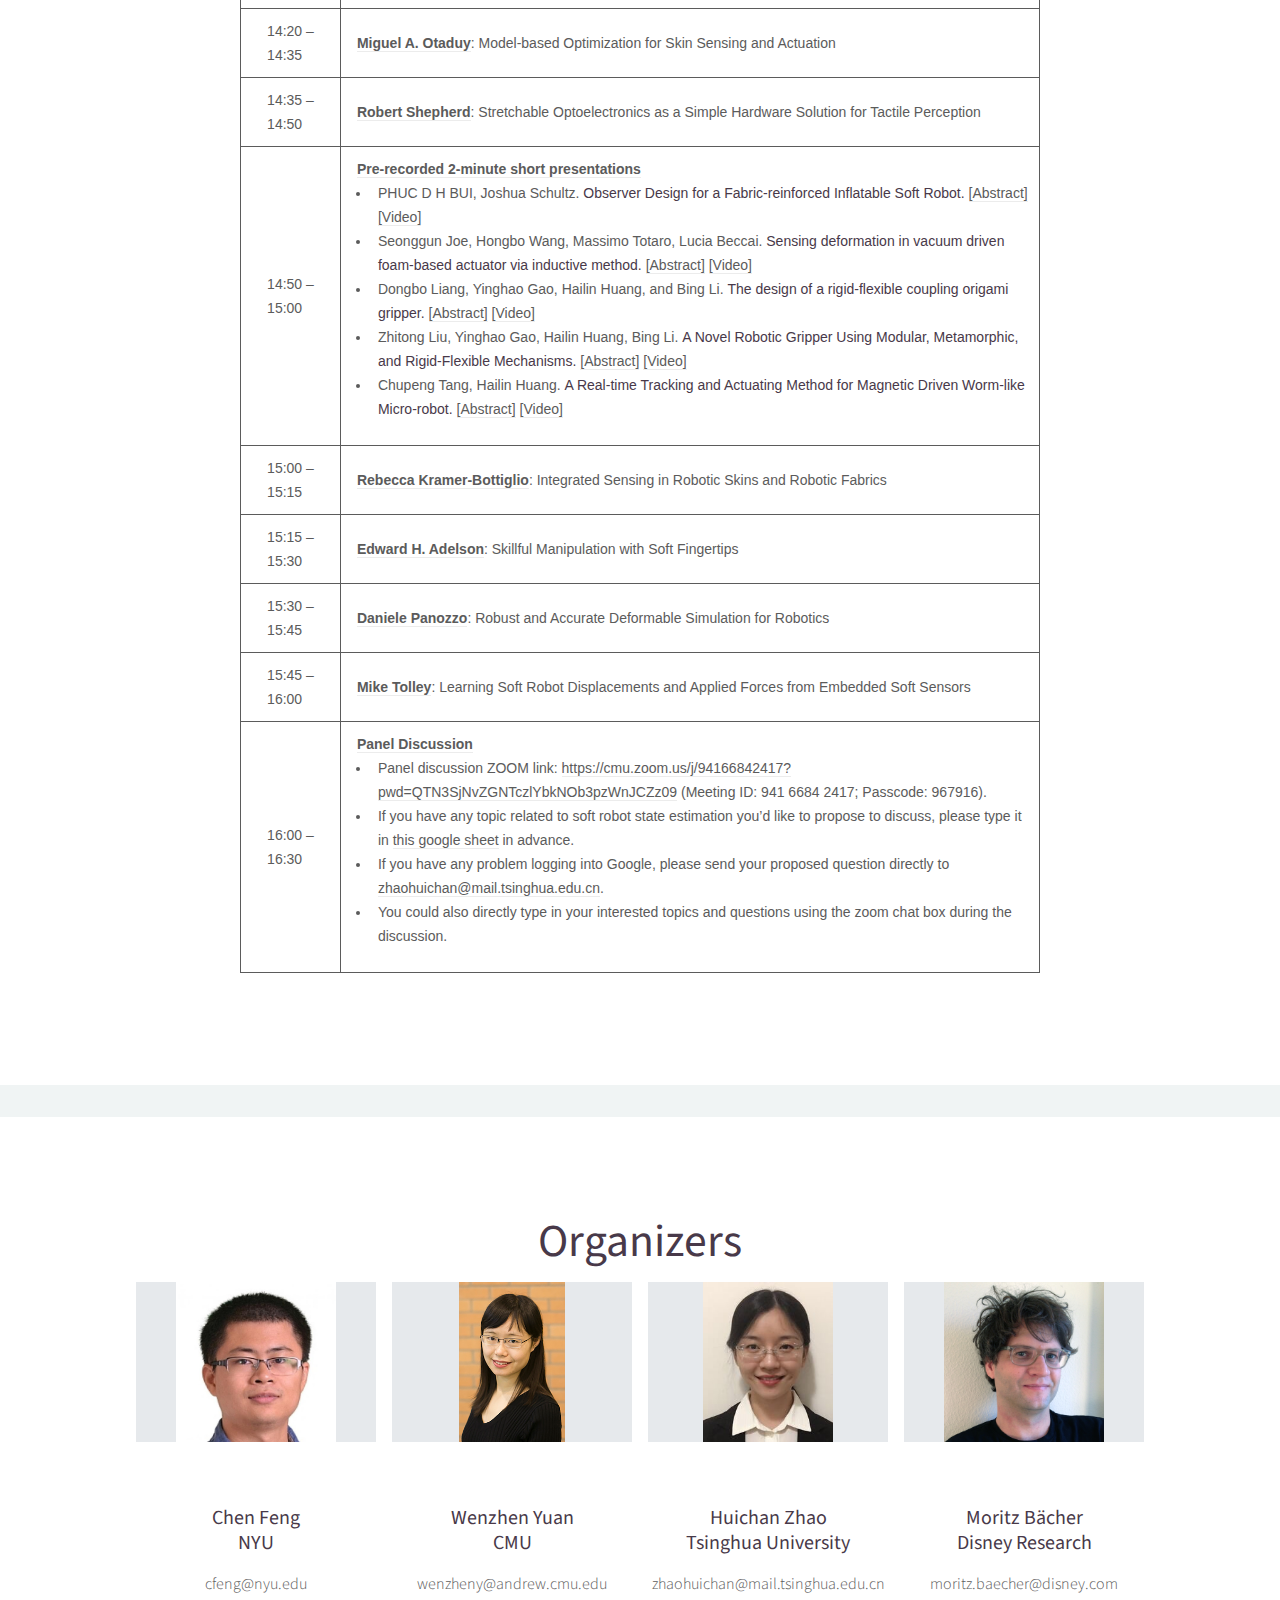
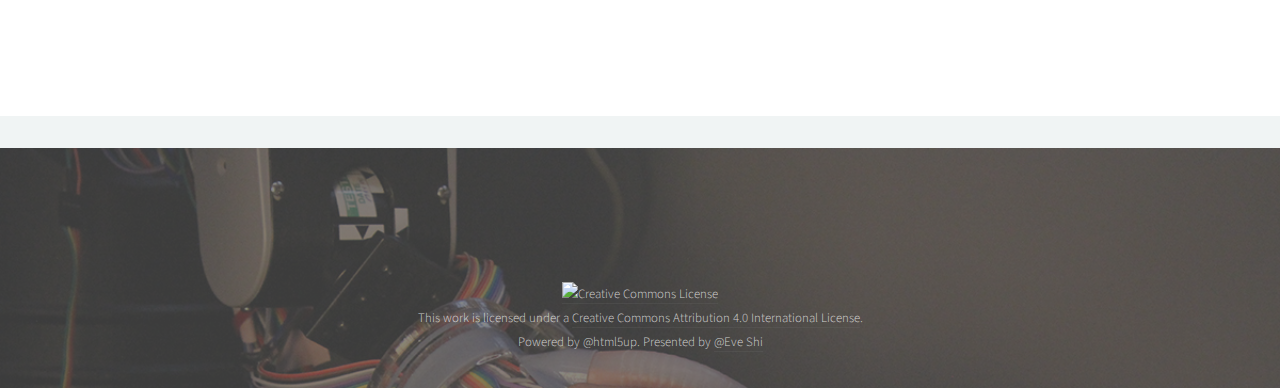
==== commit 40c33f2c: "Update index.html" ====
--- a/index.html
+++ b/index.html
@@ -465,7 +465,7 @@
             <div class="container">
                 <article id="main" class="special">
                     <header>
-                        <h2>Program (Sep. 27, 2021)
+                        <h2>Program (Sep. 27, 2021; Recordings will be posted soon!)
                         </h2>
                     </header>
                     <div style="width: 100%; display: flex; justify-content: center; flex-direction: column; align-items: center;">
@@ -475,7 +475,7 @@
                             <thead>
                                 <tr>
                                     <th class="tg-a0ej"><span style="background-color:#F2F2F2"><b>Time (CEST UTC+2)</b></th>
-                                    <th class="tg-a0ej"><span style="background-color:#F2F2F2"><b>Talk</b></th>
+                                    <th class="tg-a0ej"><span style="background-color:#F2F2F2"><b>Talk (recordings of each talk will be available below soon!)</b></th>
                                 </tr>
                             </thead>
                             <tbody>
